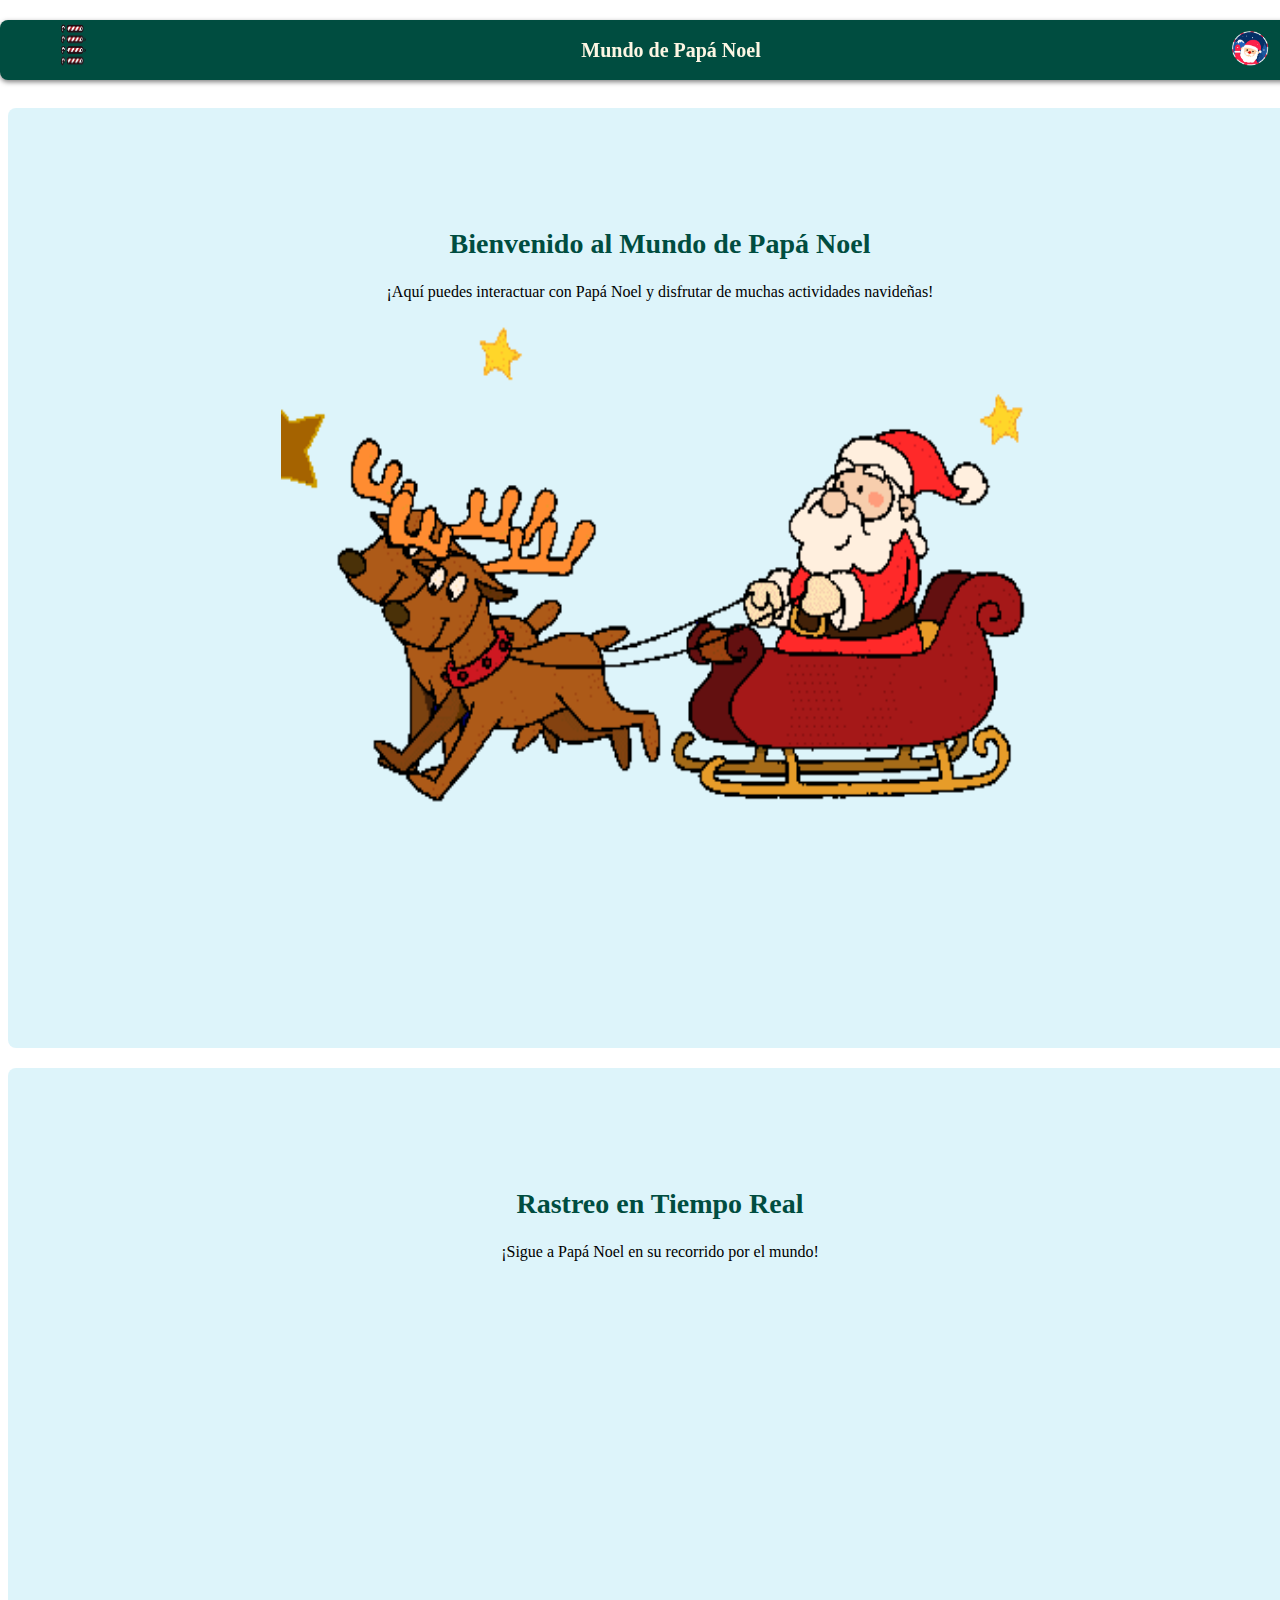
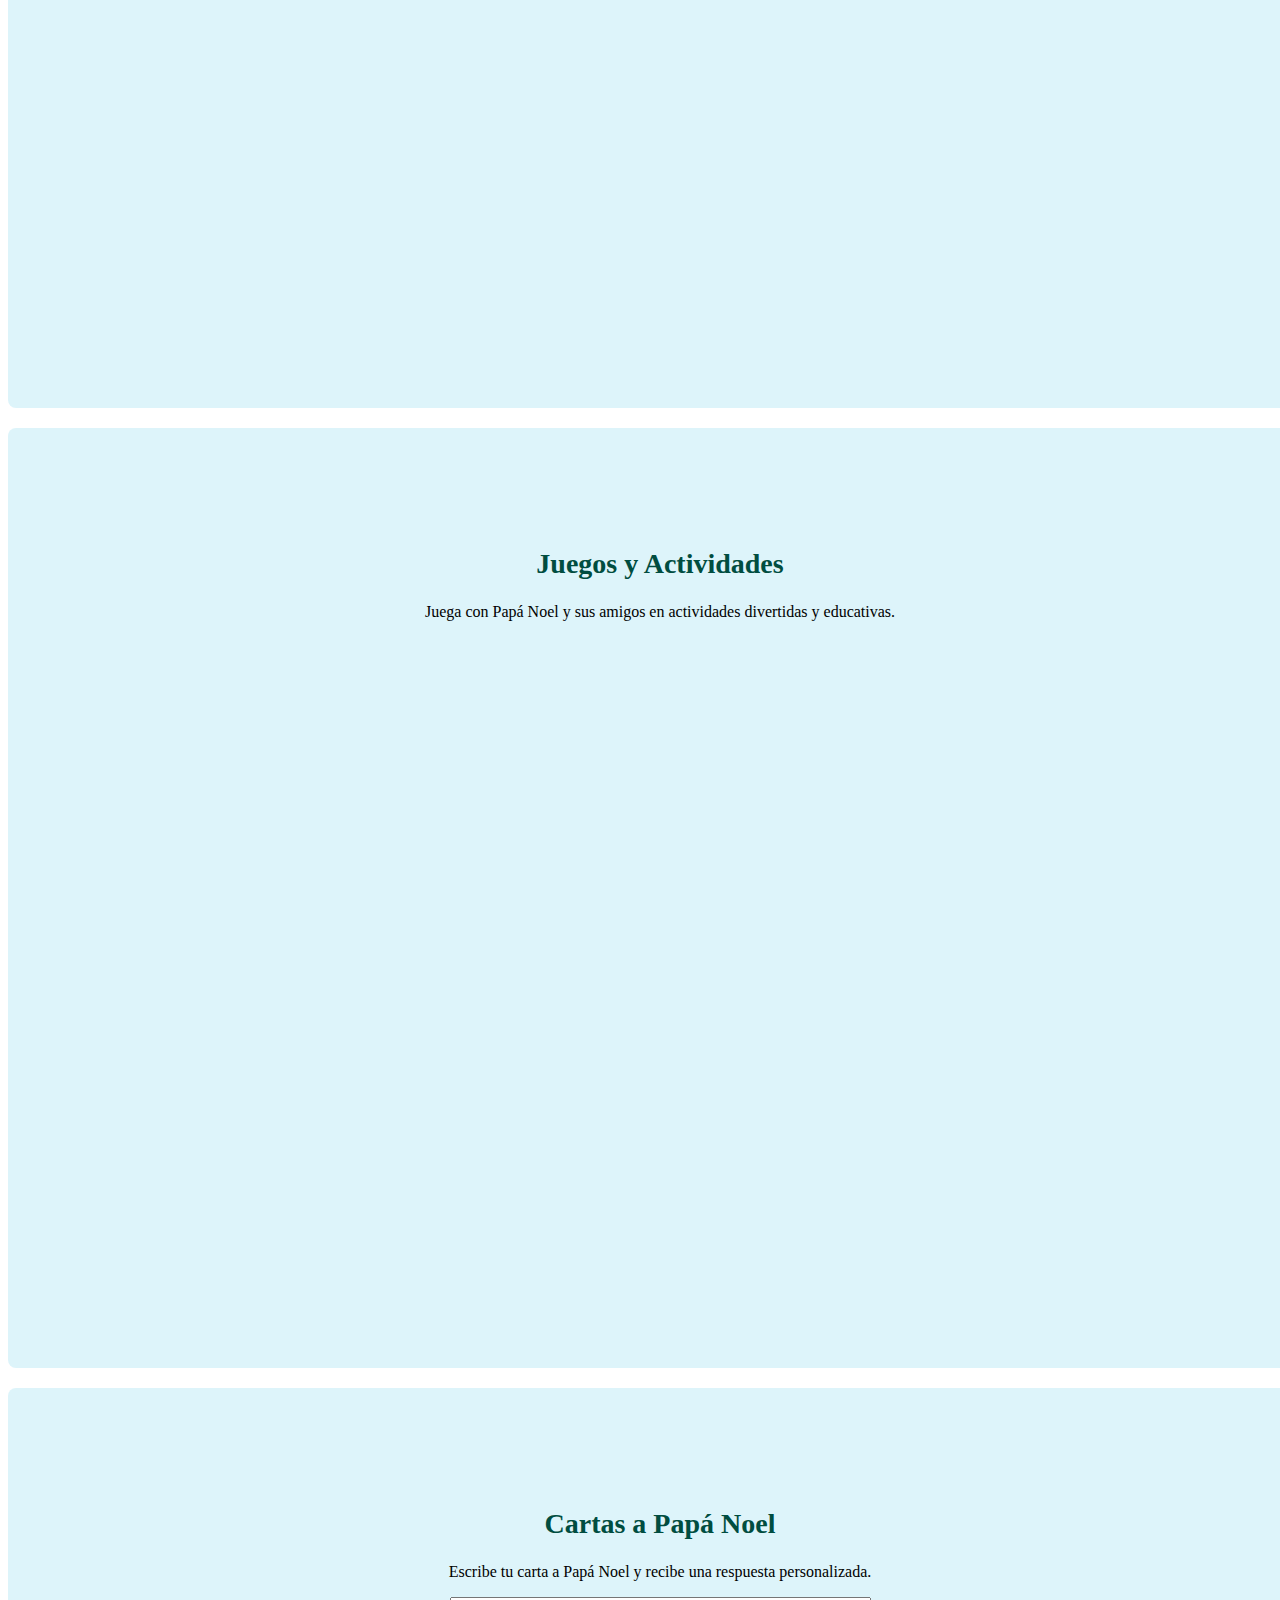
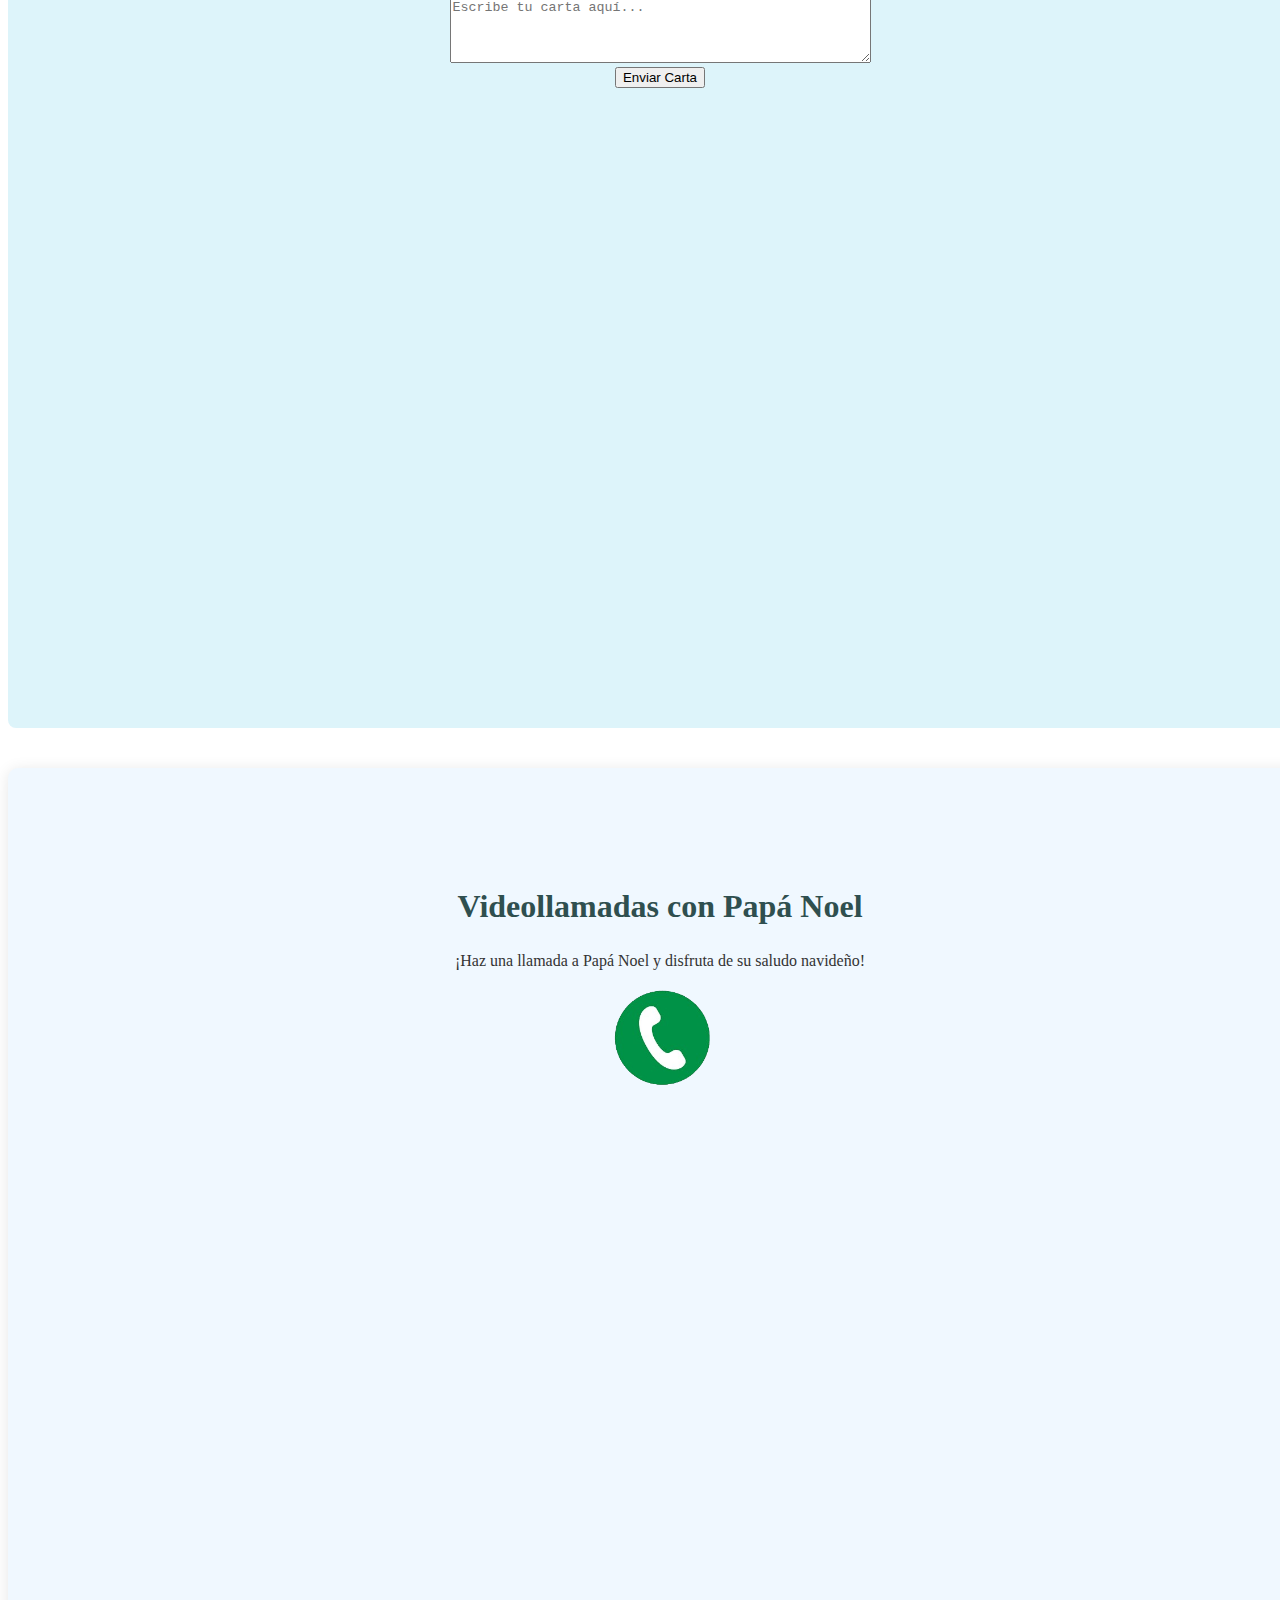
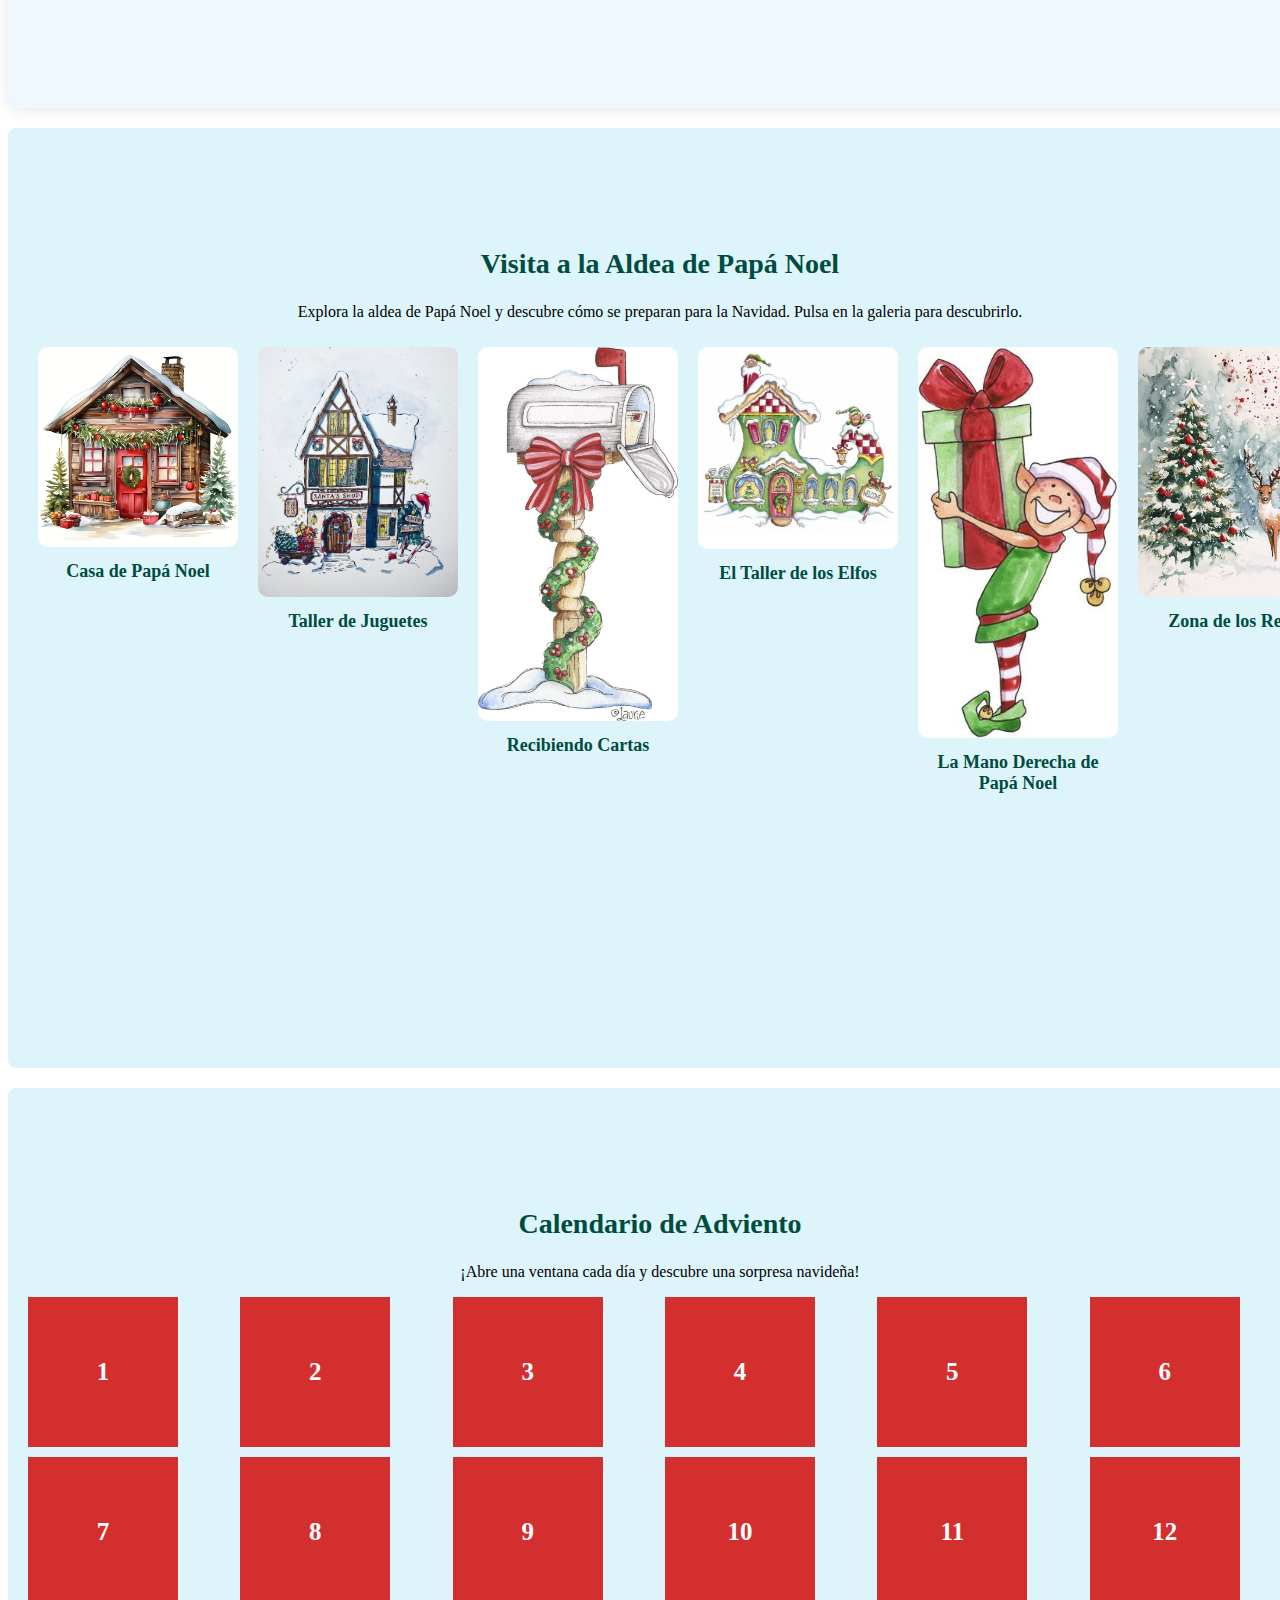
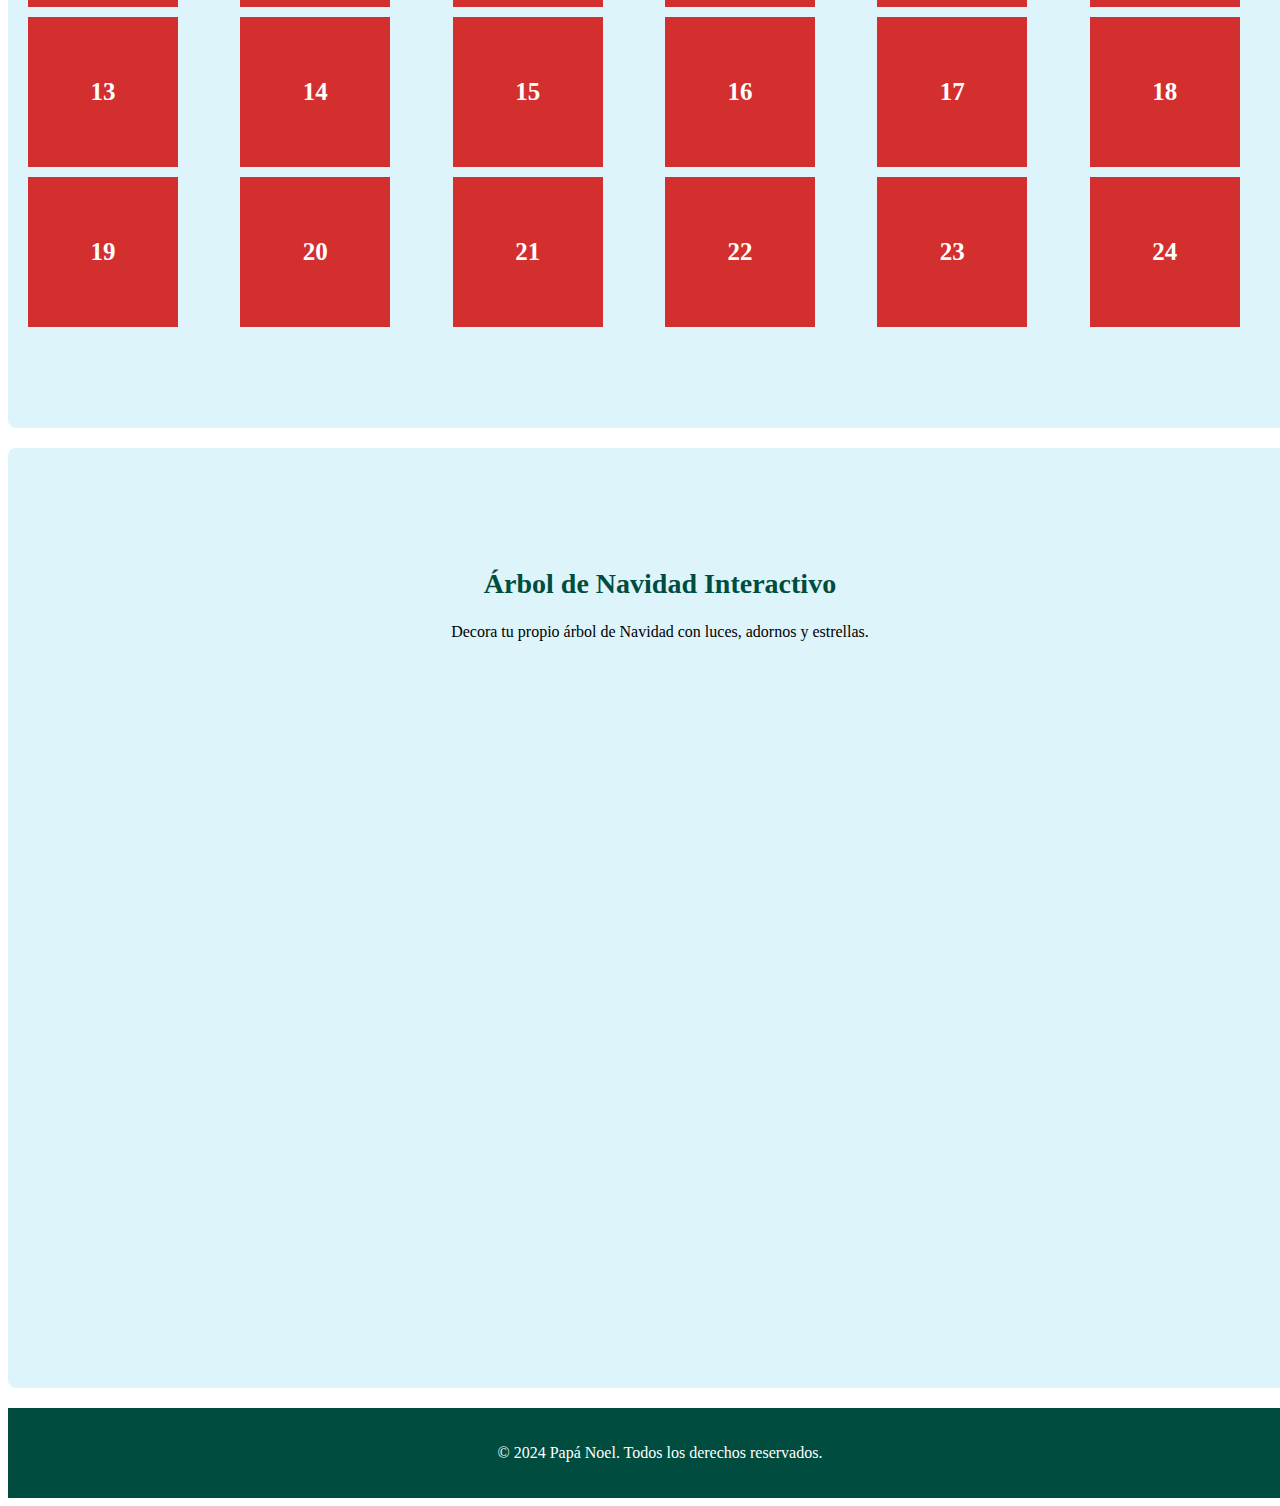
==== index.html @ 25858caa "secciones" ====
<!DOCTYPE html>
<html lang="es">
<head>
    <meta charset="UTF-8">
    <meta name="viewport" content="width=device-width, initial-scale=1.0">
    <title>Sitio Web de Papá Noel</title>
    <link rel="stylesheet" href="../CSS/styles.css">
</head>
<body>
    <!-- Barra de Navegación -->
    <section id="barra-nav">
        <!-- Menú desplegable -->
        <div class="MenuDesplegable">
            <img src="../imagenes/menu.png" alt="Menú" onclick="MenuDesplegable()">
        </div>
        <!-- Título -->
        <h2 class="titulo">Mundo de Papá Noel</h2>
        <!-- Botón de perfil -->
        <div class="UserMenuDesplegable" onclick="UserMenuDesplegable()">
            <img src="../imagenes/icono.png" alt="Perfil">
        </div>
    </section>

    <!-- Menú de Navegación -->
    
    <div> 
        <ul class="nav-menu hidden">
            <li><a class="atrib-menu" href="#home">HOME</a></li>
            <li><a class="atrib-menu" href="#rastreo">RASTREO EN TIEMPO REAL</a></li>
            <li><a class="atrib-menu" href="#juegos">JUEGOS</a></li>
            <li><a class="atrib-menu" href="#cartas">CARTAS A PAPÁ NOEL</a></li>
            <li><a class="atrib-menu" href="#videollamadas">VIDEOLLAMADAS</a></li>
            <li><a class="atrib-menu" href="#aldea">VISITA A LA ALDEA</a></li>
            <li><a class="atrib-menu" href="#calendario">CALENDARIO DE ADVIENTO</a></li>
            <li><a class="atrib-menu" href="#arbol">ÁRBOL DE NAVIDAD INTERACTIVO</a></li>
        </ul>
    </div>

    <!-- Botones de autenticación -->
    <div class="auth-buttons hidden" >
        <input type="button" class="login-btn" value="Iniciar Sesión">
        <input type="button" class="login-btn" value="Registrarse">
    </div>

    <main>
        <!-- Pantalla de Inicio -->
        <section id="home">
            <h2>Bienvenido al Mundo de Papá Noel</h2>
            <p>¡Aquí puedes interactuar con Papá Noel y disfrutar de muchas actividades navideñas!</p>
            <img src="../imagenes/papanoel.gif" alt="Papá Noel">
        </section>

        <!-- Pantalla de Rastreo en Tiempo Real -->
        <section id="rastreo">
            <h2>Rastreo en Tiempo Real</h2>
            <p>¡Sigue a Papá Noel en su recorrido por el mundo!</p>
            <div id="mapa-rastreo"></div> 
            <p id="contador-rastreo"></p> 
        </section>

        <!-- Pantalla de Juegos Interactivos -->
        <section id="juegos">
            <h2>Juegos y Actividades</h2>
            <p>Juega con Papá Noel y sus amigos en actividades divertidas y educativas.</p>
            <div id="lista-juegos">
            </div>
        </section>

        <!-- Pantalla de Cartas a Papá Noel -->
        <section id="cartas">
            <h2>Cartas a Papá Noel</h2>
            <p>Escribe tu carta a Papá Noel y recibe una respuesta personalizada.</p>
            <form>
                <textarea placeholder="Escribe tu carta aquí..." rows="4" cols="50"></textarea><br>
                <button type="submit">Enviar Carta</button>
            </form>
        </section>

        <!-- Pantalla de Videollamada con Papá Noel -->
        <section id="videollamadas">
            <h2>Videollamadas con Papá Noel</h2>
            <p>¡Haz una llamada a Papá Noel y disfruta de su saludo navideño!</p>
            
            <!-- Contenedor de la llamada con pantalla negra -->
            <div id="llamada-container">
                <!-- Video de Papá Noel -->
                <div id="pantalla-llamada">
                    <video id="video-papa-noel" controls>
                        <source src="imagenes/videollamada.mp4" type="video/mp4">
                        Tu navegador no soporta el formato de video.
                    </video>
                    <!-- Botón de Colgar dentro de la pantalla de llamada -->
                    <img src="imagenes/colgar.png" alt="Colgar la llamada" id="boton-colgar" class="boton-colgar" />
                </div>
            </div>

            <!-- Botón de Llamar -->
            <div id="botones-container">
                <img src="imagenes/llamar.png" alt="Llamar a Papá Noel" id="boton-llamar" class="boton" />
            </div>
        </section>




        <!-- Pantalla de Visita Virtual a la Aldea de Papá Noel -->
        <section id="aldea">
            <h2>Visita a la Aldea de Papá Noel</h2>
            <p>Explora la aldea de Papá Noel y descubre cómo se preparan para la Navidad. Pulsa en la galeria para descubrirlo.</p>
        
            <div class="galeria-aldea">
                <!-- Imagen de la Casa de Papá Noel -->
                <div class="imagen-aldea" onclick="mostrarDescripcion('casa')">
                    <img src="imagenes/casa_papanoel.png" alt="Casa de Papá Noel">
                    <p>Casa de Papá Noel</p>
                </div>
        
                <!-- Imagen del Taller de Juguetes -->
                <div class="imagen-aldea" onclick="mostrarDescripcion('taller')">
                    <img src="imagenes/Taller_papanoel.png" alt="Taller de Papá Noel">
                    <p>Taller de Juguetes</p>
                </div>
        
                <!-- Imagen del sitio donde Papá Noel recibe las cartas -->
                <div class="imagen-aldea" onclick="mostrarDescripcion('cartas')">
                    <img src="imagenes/buzon.png" alt="Sitio de las Cartas">
                    <p>Recibiendo Cartas</p>
                </div>
        
                <!-- Imagen de los elfos trabajando en el taller -->
                <div class="imagen-aldea" onclick="mostrarDescripcion('elfos')">
                    <img src="imagenes/taller_elfos.png" alt="Taller de Elfos">
                    <p>El Taller de los Elfos</p>
                </div>
        
                <!-- Imagen de la mano derecha de Papá Noel -->
                <div class="imagen-aldea" onclick="mostrarDescripcion('mano_derecha')">
                    <img src="imagenes/elfo.png" alt="La Mano Derecha de Papá Noel">
                    <p>La Mano Derecha de Papá Noel</p>
                </div>
        
                <!-- Imagen de los renos -->
                <div class="imagen-aldea" onclick="mostrarDescripcion('renos')">
                    <img src="imagenes/Renos_papanoel.png" alt="Zona de los Renos">
                    <p>Zona de los Renos</p>
                </div>
            </div>
        
            <div id="descripcion-popup" class="descripcion-popup">
                <p id="descripcion-texto"></p>
                <button onclick="cerrarPopup()">Cerrar</button>
            </div>
        </section>
        
        <!-- Pantalla del Calendario de Adviento Interactivo -->
        <section id="calendario">
            <h2>Calendario de Adviento</h2>
            <p>¡Abre una ventana cada día y descubre una sorpresa navideña!</p>
            <div id="ventanas-calendario">
                
            </div>
            
        </section>

        <!-- Pantalla del Árbol de Navidad Interactivo -->
        <section id="arbol">
            <h2>Árbol de Navidad Interactivo</h2>
            <p>Decora tu propio árbol de Navidad con luces, adornos y estrellas.</p>
            <div id="arbol-decoracion"></div> 
        </section>
    </main>

    <footer>
        <p>© 2024 Papá Noel. Todos los derechos reservados.</p>
    </footer>
</body>
    <script src="scripts/menu.js"></script>
    <script src="scripts/calendario.js"></script>
    <script src="scripts/aldea.js"></script>
    <script src="scripts/rastreo.js"></script>
    <script src="scripts/videollamada.js"></script>
</html>
---- CSS/styles.css ----
/* Barra de navegación */
#barra-nav {
    position: fixed;
    top: 0;
    left: 0;
    width: 100%;
    height: 60px;
    display: flex;
    justify-content: space-between;
    align-items: center;
    background-color: #004d40;
    padding: 0 20px;
    box-shadow: 0 2px 5px rgba(0, 0, 0, 0.5);
    z-index: 1000;
}

.titulo {
    color: #fdf6e3;
    font-size: 20px;
    font-weight: bold;
    margin: 0;
}

/* Secciones principales */
main {
    padding-top: 80px;
    text-align: center;
}

section {
    margin-top: 60px;
    padding: 20px;
    margin: 20px 0;
    background-color: #b2e6f371;
    border-radius: 8px;
    height: 100vh; /* Cambiado a 100vh para ocupar el 100% de la altura de la pantalla */
    width: 100%;
}

h2 {
    color: #004d40;
    font-size: 28px;
    margin-top: 100px;
}

/* Footer */
footer {
    text-align: center;
    padding: 20px;
    background-color: #004d40;
    color: #fff;
    position: relative;
    bottom: 0;
    width: 100%;
}

.MenuDesplegable img {
    margin-left: 2px;
    width: 90px;
    height: 90px;
}

.MenuDesplegable img:hover {
    transform: rotate(90deg);
}

/* Estilo del menú cuando está visible */
.nav-menu {
    list-style: none;
    display: flex;
    flex-direction: column;
    background-color: #107967;
    padding: 20px;
    position: fixed;
    top: 60px;
    left: 20px;
    border-radius: 10px;
    box-shadow: 0 4px 6px rgba(0, 0, 0, 0.2);
    width: 200px;
    z-index: 1001;
}

.nav-menu li {
    margin: 10px 0;
}

.nav-menu a {
    color: #fff;
    font-size: 18px;
    text-decoration: none;
    transition: color 0.3s ease;
}

.nav-menu.hidden {
    display: none;
}

/*//////////////////////////////////////////////////////////////////*/

/* Estilos para el icono del usuario */
.UserMenuDesplegable img {
    width: 40px;
    height: 40px;
    margin-right: 30px;
}

/* Efecto hover en el ícono de usuario */
.UserMenuDesplegable img:hover {
    transform: scale(1.2); /* Aumenta el tamaño al pasar el mouse */
    box-shadow: 0 0 15px rgba(0, 0, 0, 0.3); /* Sombra alrededor de la imagen */
}

/* Estilo de los botones de autenticación */
.auth-buttons {
    display: none; /* Ocultamos por defecto */
    position: fixed;
    top: 60px;
    right: 20px;
    background-color: #fdf6e3;
    padding: 20px;
    border-radius: 10px;
    box-shadow: 0 4px 6px rgba(0, 0, 0, 0.2);
}

/* Mostrar los botones de autenticación */
.auth-buttons.hidden {
    display: none;
}

/* Botones de autenticación */
.auth-buttons input {
    padding: 10px 20px;
    border: none;
    background-color: #004d40;
    color: #fff;
    font-size: 16px;
    cursor: pointer;
    border-radius: 5px;
    margin: 10px 0;
    transition: background-color 0.3s ease;
}

/* Efecto hover en los botones */
.auth-buttons input:hover {
    background-color: #388e3c;
}
/*//////////////////////////////////////////////////////////////////*/

#home img {
    width: 60%;
    height: 60%;
}
/*/////////////////////////////////////////////////////////////////*/
/* Estilo general para la sección de videollamadas */
#videollamadas {
    text-align: center;
    padding: 20px;
    background-color: #f0f8ff;
    border-radius: 10px;
    box-shadow: 0 2px 15px rgba(0, 0, 0, 0.1);
    margin-top: 40px;
}

/* Título y descripción de la sección */
#videollamadas h2 {
    font-size: 2rem;
    color: #2f4f4f;
}

#videollamadas p {
    font-size: 1rem;
    color: #333;
    margin-bottom: 20px;
}

/* Estilo para el contenedor de la llamada */
#llamada-container {
    width: 600px; /* Ancho del video */
    margin: 0 auto;
    position: relative; /* Para posicionar el botón de colgar dentro */
    background-color: #000;
    border-radius: 10px;
    padding: 20px;
    display: none; /* Ocultamos el contenedor por defecto */
}

/* Estilo para el video dentro del contenedor negro */
#pantalla-llamada {
    position: relative;
    background-color: #000;
    display: flex;
    justify-content: center;
    align-items: center;
}

/* Estilo para el video */
#video-papa-noel {
    width: 100%;
    height: auto;
    border-radius: 10px;
}

/* Estilo para el botón de colgar dentro de la pantalla de llamada */
.boton-colgar {
    position: absolute;
    bottom: 20px;
    left: 50%;
    transform: translateX(-50%);
    width: 50px;
    height: auto;
    cursor: pointer;
}

/* Estilo para el contenedor de los botones de llamar */
#botones-container {
    margin-top: 20px;
    display: flex;
    justify-content: center;
    gap: 20px;
}

/* Estilo para los botones de llamar */
.boton {
    width: 100px;
    height: auto;
    cursor: pointer;
}

/* Esconder el botón de colgar por defecto */
#boton-colgar {
    display: none;
}

/* Esconder el botón de llamar cuando está en la llamada */
#boton-llamar {
    display: block;
}

/* Esconder la pantalla de llamada por defecto */
#llamada-container {
    display: none;
}

/* Hacer visible el botón de llamar solo cuando no haya llamada */
#boton-llamar.oculto {
    display: none;
}

/* Hacer visible el botón de colgar cuando hay llamada */
#boton-colgar.visible {
    display: block;
}

/*/////////////////////////////////////////////////////////////////*/

/* Estilo de las "ventanas" del calendario */
#ventanas-calendario {
    display: grid;
    grid-template-columns: repeat(6, 1fr); /* 6 columnas */
    gap: 10px;
}

/* Estilo de cada ventana */
.ventana {
    width: 150px;
    height: 150px;
    background-color: #d32f2f;
    color: #fff;
    display: flex;
    justify-content: center;
    align-items: center;
    font-size: 25px;
    font-weight: bold;
}

.ventana:hover {
    background-color: #ffc107;
}

.ventana.abierta {
    background-color: #388e3c;
    display: block;
}


.ventana img {
    width: 100%;     
    height: 100%;   
    object-fit: contain; 
    display: none;   
}

/*////////////////////////////////////////////////////////////////*/
/* Contenedor de la galería */
.galeria-aldea {
    display: flex;
    gap: 20px;
    padding: 10px;
    overflow-x: auto; 
}

.imagen-aldea {
    text-align: center;
    cursor: pointer;
    flex-shrink: 0; 
    width: 200px;
    height: auto;
    animation: aparecerDerecha 1s ease-out forwards;
}

.imagen-aldea:nth-child(1) {
    animation-delay: 0.2s; /
}
.imagen-aldea:nth-child(2) {
    animation-delay: 0.4s; 
}
.imagen-aldea:nth-child(3) {
    animation-delay: 0.6s;
}
.imagen-aldea:nth-child(4) {
    animation-delay: 0.8s;
}
.imagen-aldea:nth-child(5) {
    animation-delay: 1s; 
}
.imagen-aldea:nth-child(6) {
    animation-delay: 1.2s; 
}

/* Animación para que las imágenes aparezcan desde la derecha */
@keyframes aparecerDerecha {
    0% {
        transform: translateX(100%);
        opacity: 0; 
    }
    100% {
        transform: translateX(0); /* Se mueve a su posición original */
        opacity: 1; /* Se hace visible */
    }
}

/* Estilos adicionales para las imágenes */
.imagen-aldea img {
    width: 100%;
    border-radius: 10px;
}

.imagen-aldea p {
    margin-top: 10px;
    font-size: 18px;
    color: #004d40;
    font-weight: bold;
}

/* Estilo para el popup de descripción */
.descripcion-popup {
    display: none;
    position: fixed;
    top: 50%;
    left: 50%;
    transform: translate(-50%, -50%);
    background-color: rgba(206, 51, 51, 0.911);
    color: white;
    padding: 20px;
    border-radius: 10px;
    z-index: 100;
    text-align: center;
}

.descripcion-popup p {
    margin: 0;
    font-size: 18px;
}

.descripcion-popup button {
    margin-top: 10px;
    padding: 10px 20px;
}

.descripcion-popup button:hover {
    background-color: #e62f22;
}
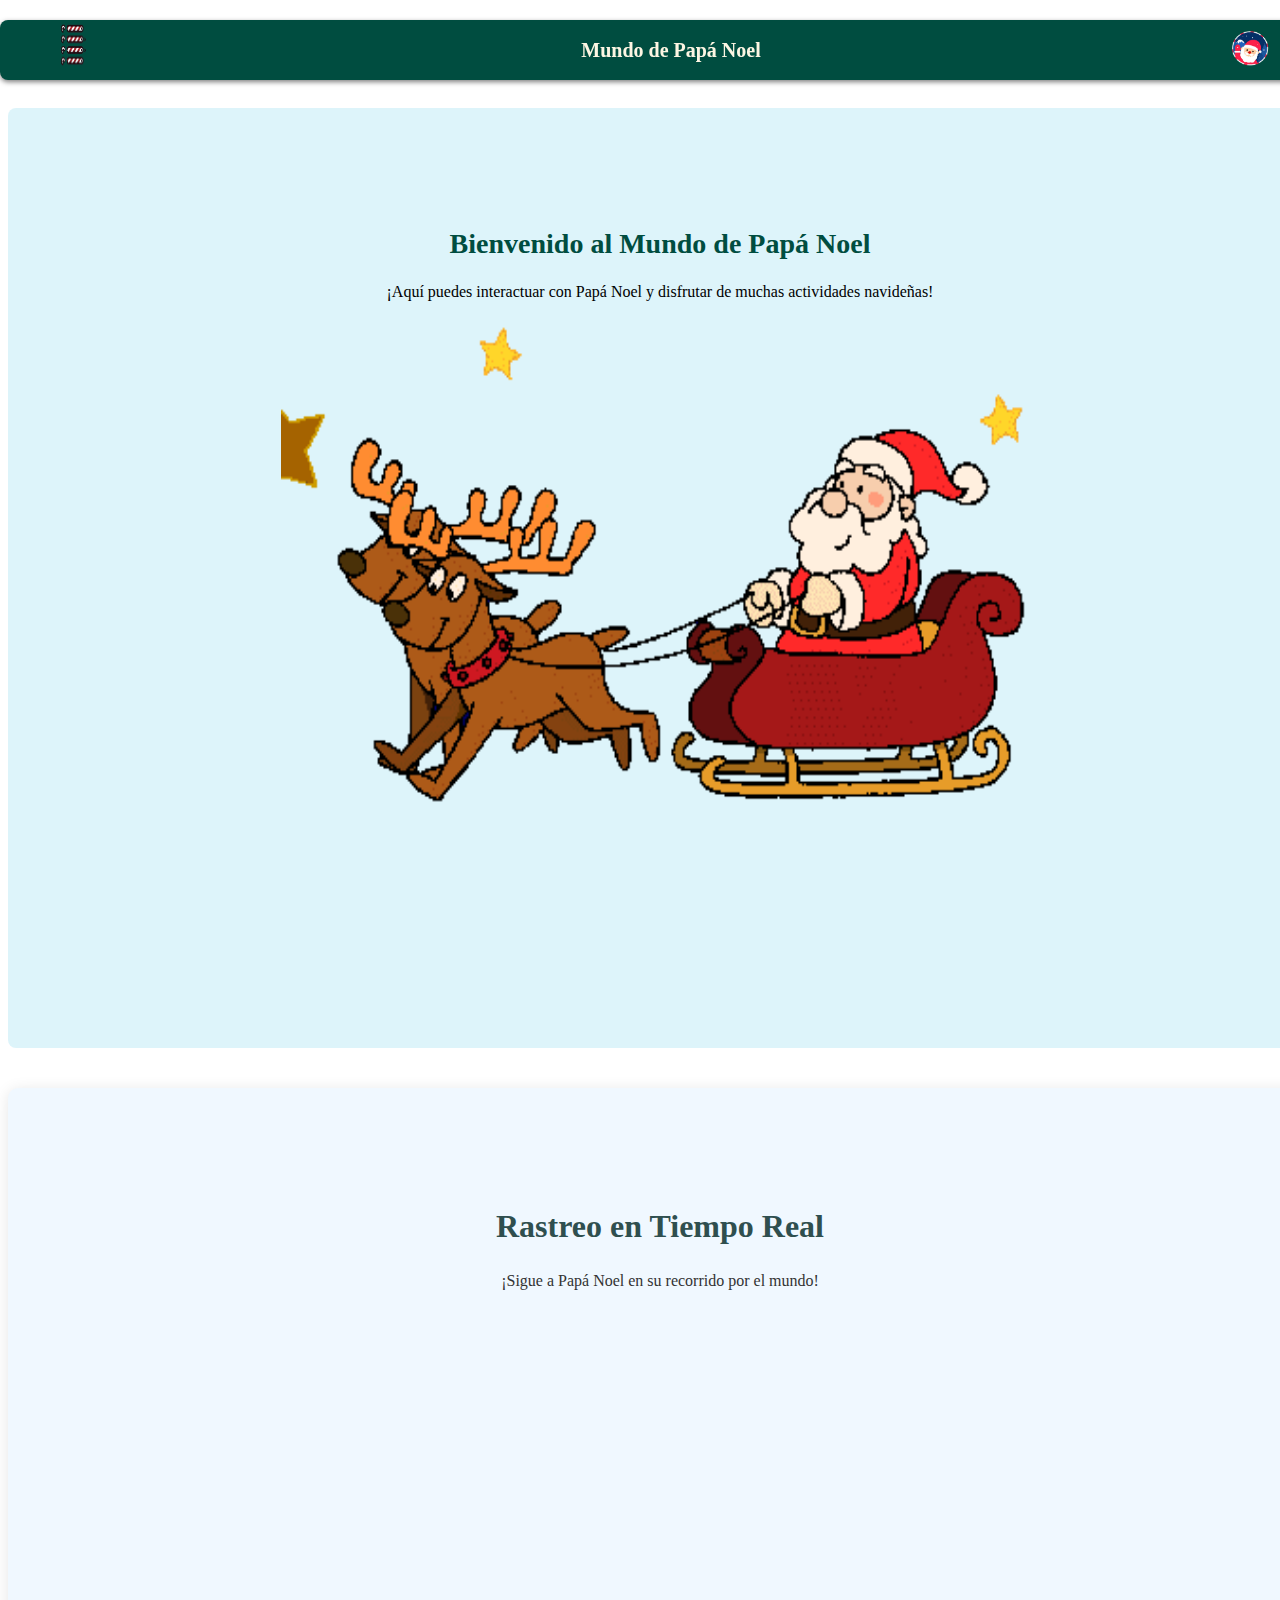
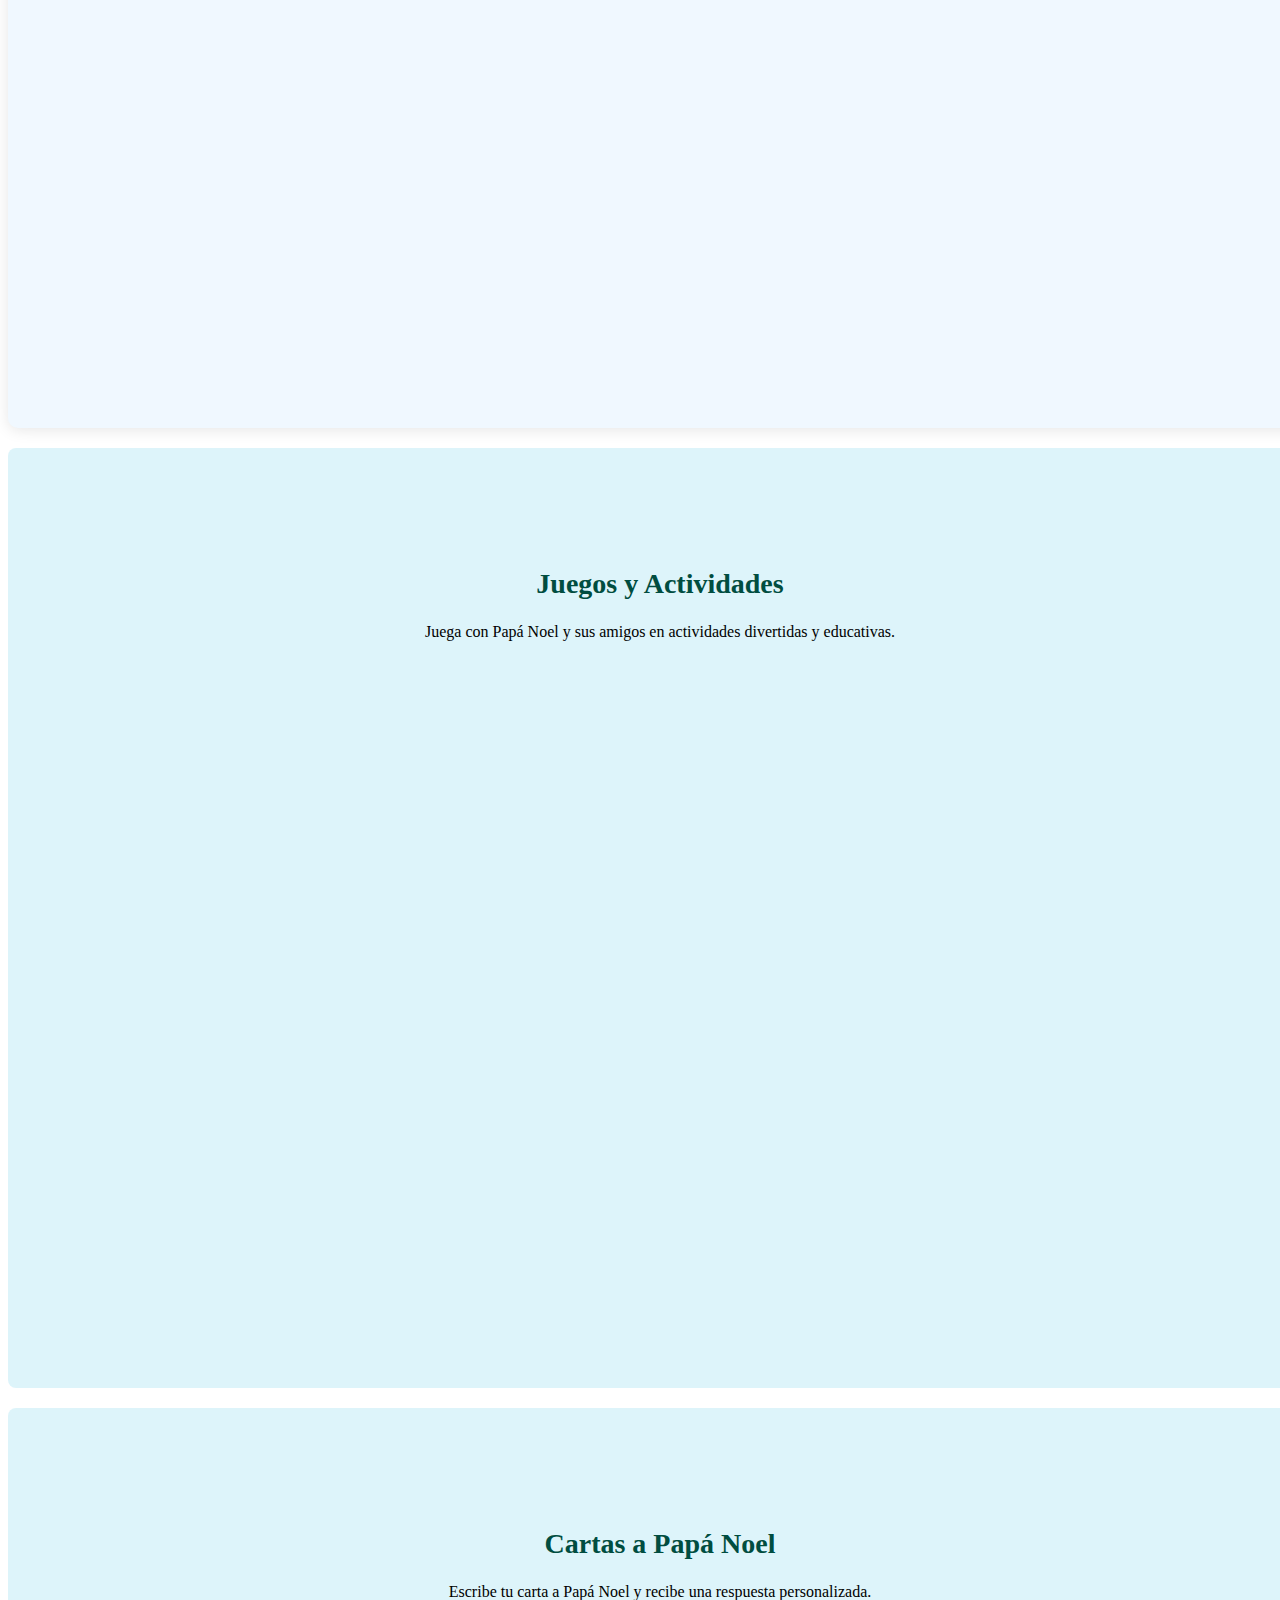
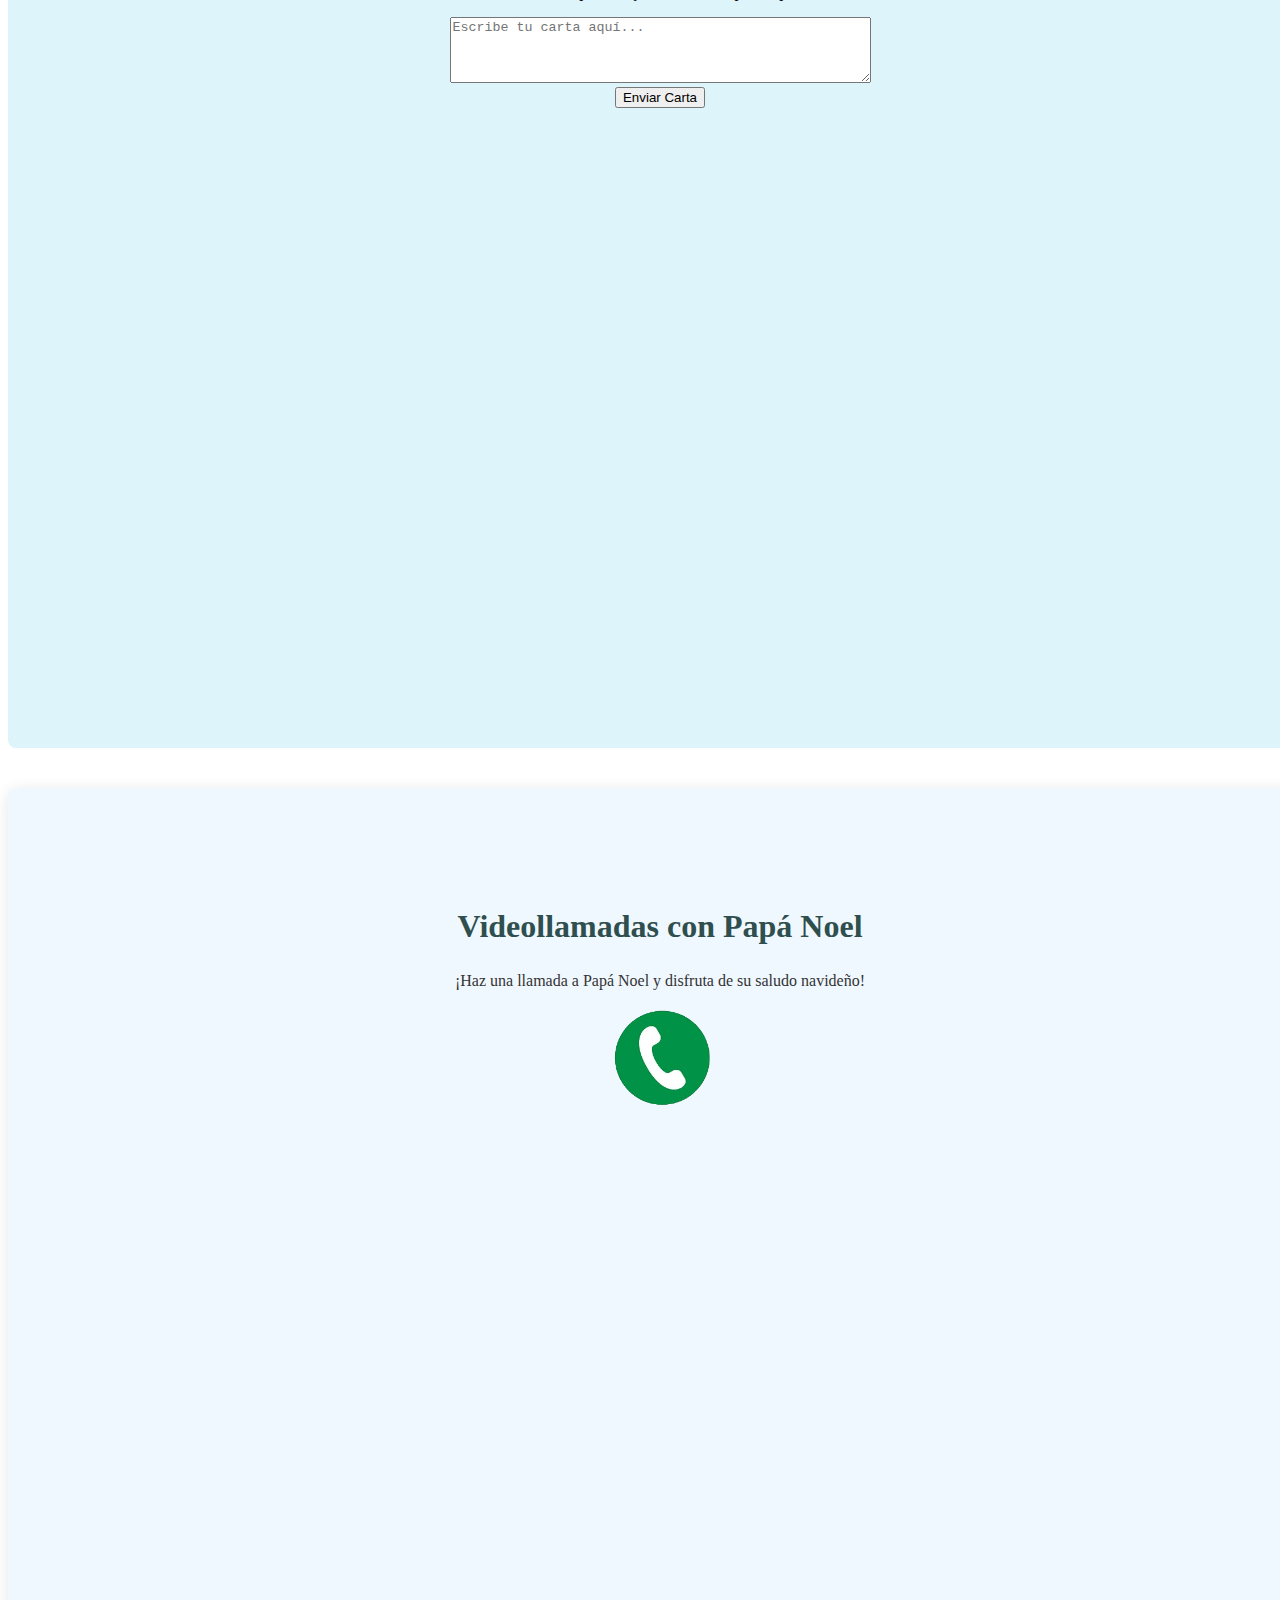
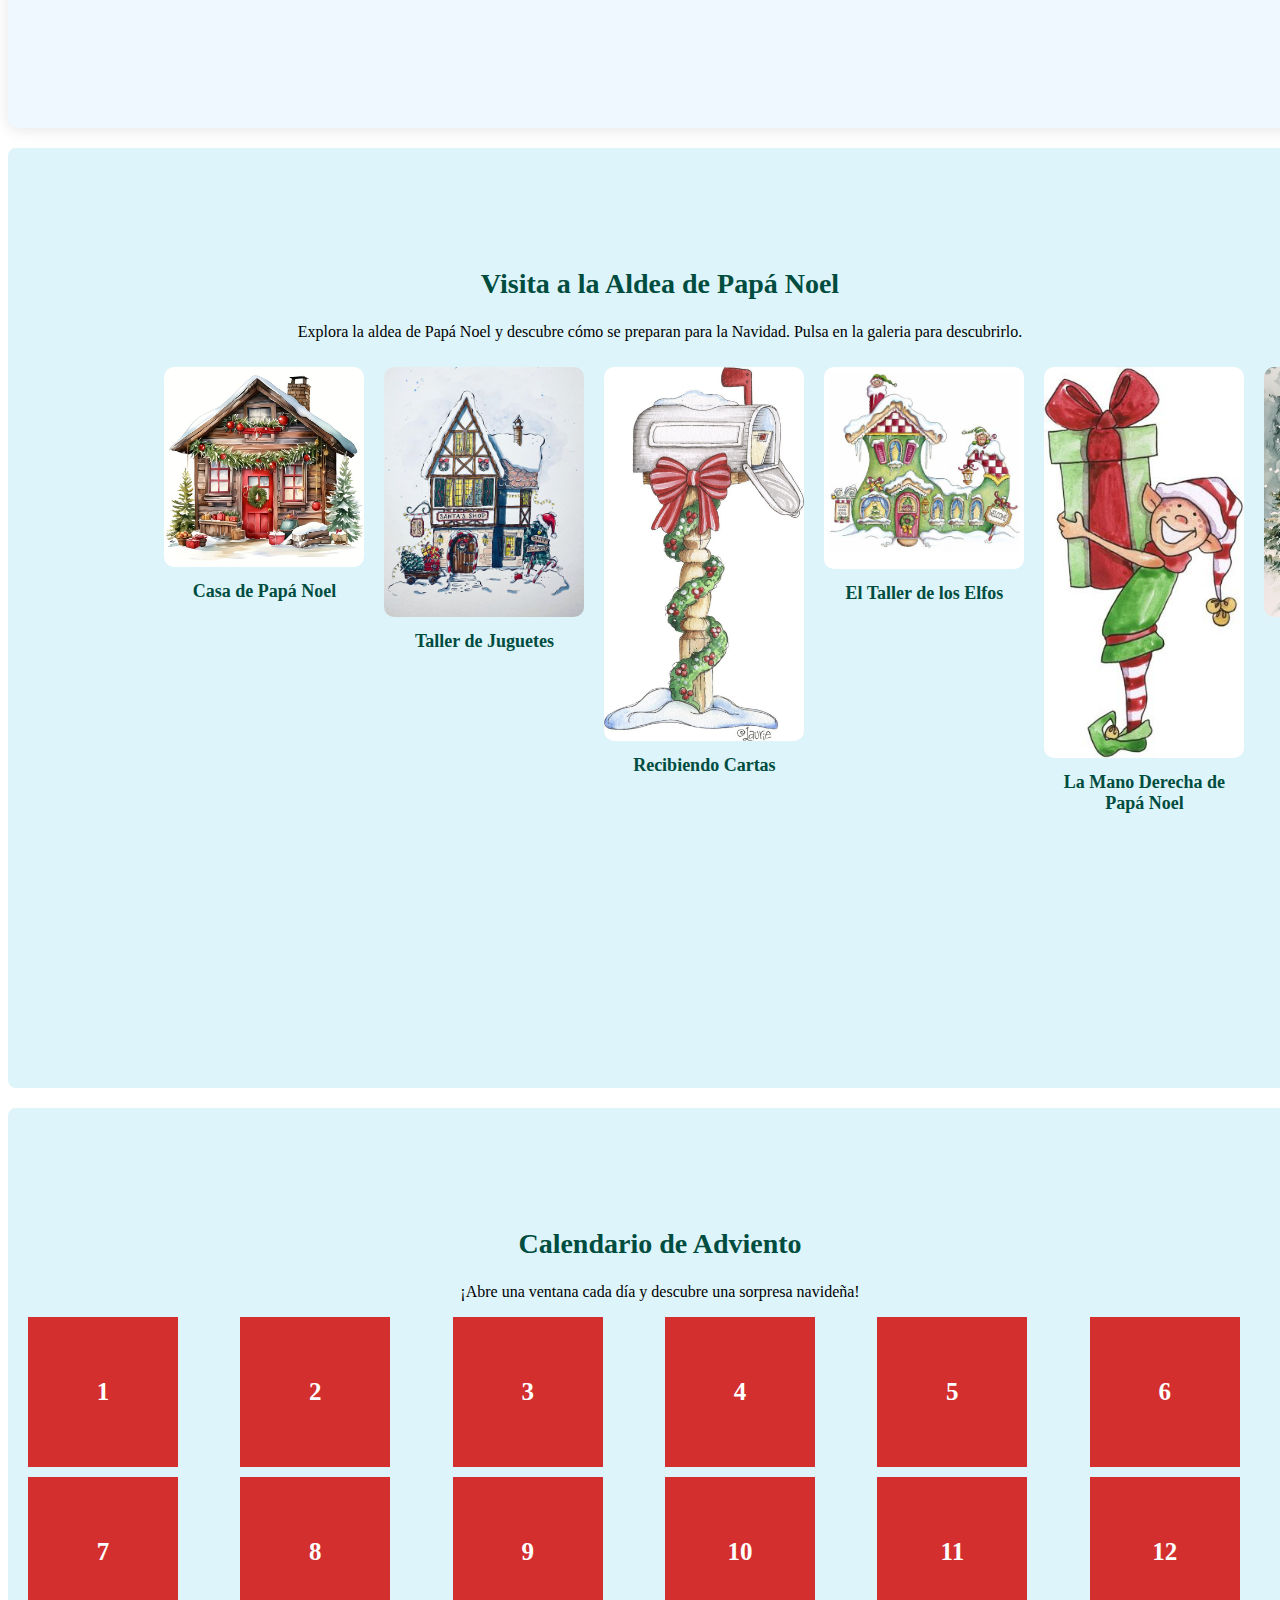
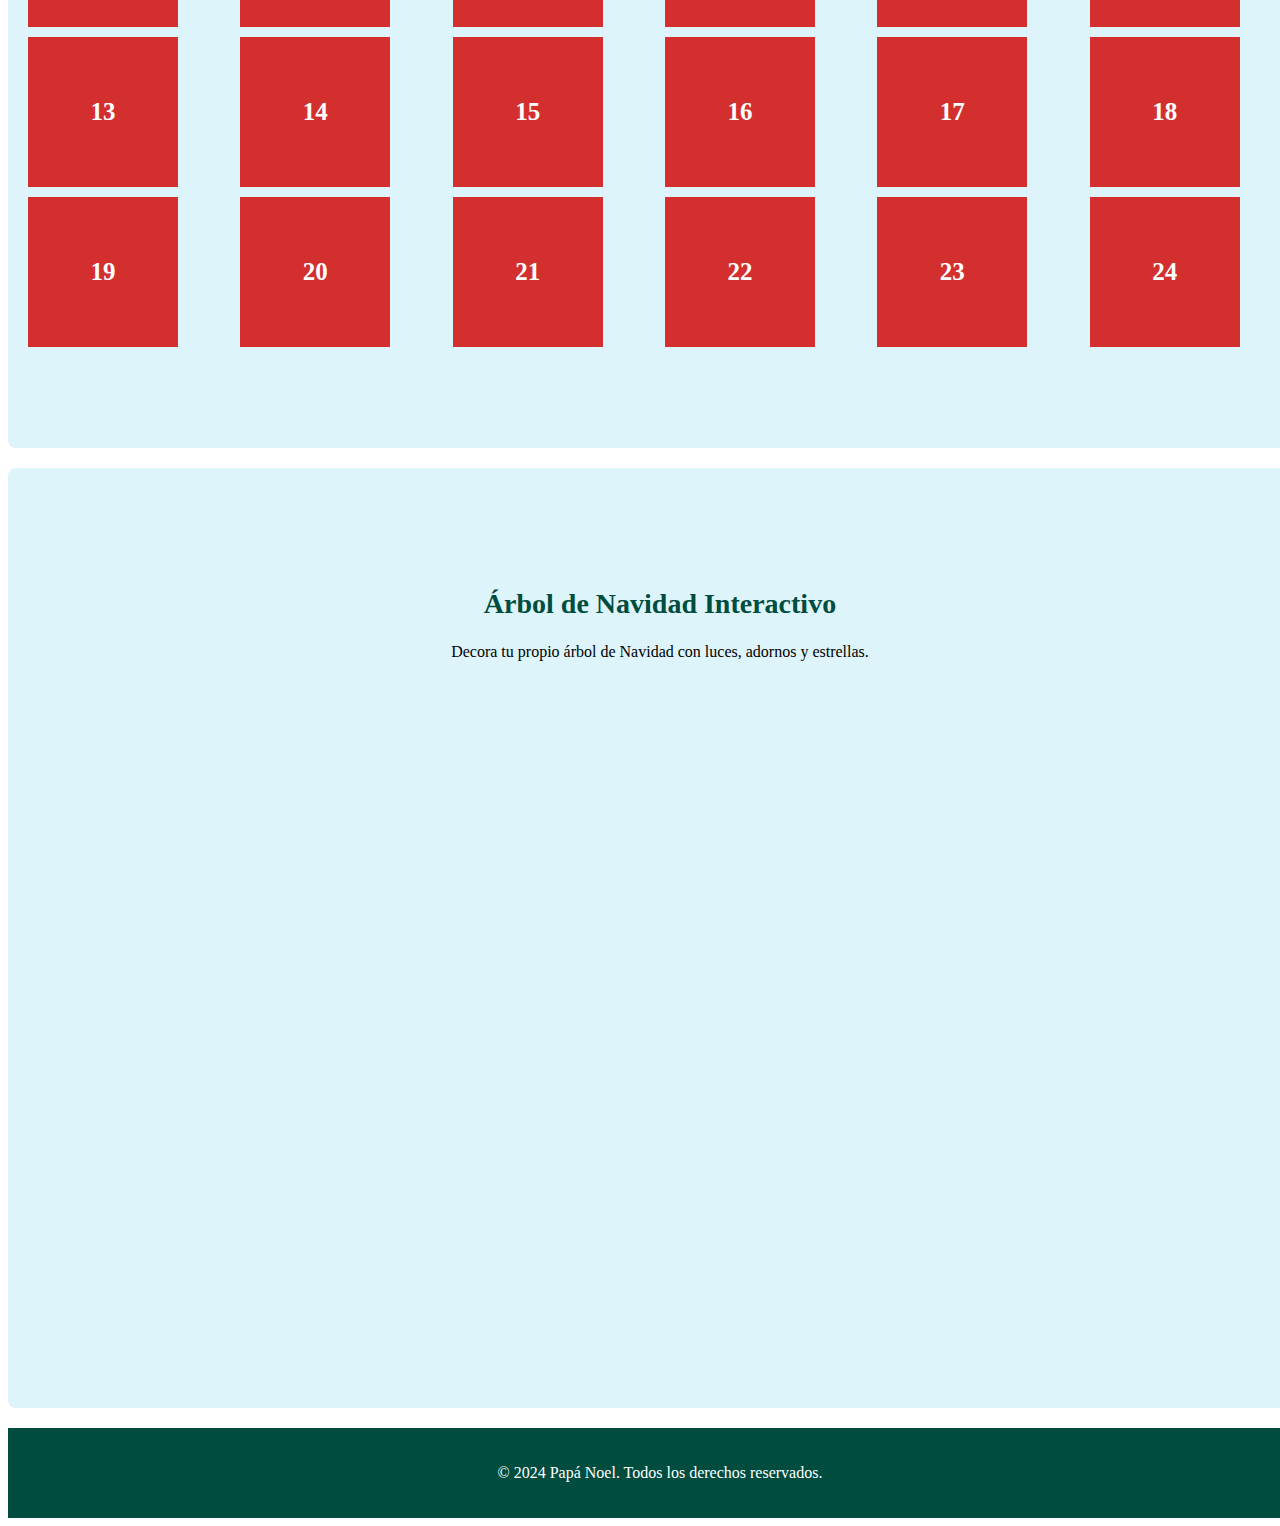
==== commit 5ca6a60d: "secciones" ====
--- a/index.html
+++ b/index.html
@@ -1,5 +1,3 @@
-
-
 <!DOCTYPE html>
 <html lang="es">
 <head>
@@ -7,6 +5,8 @@
     <meta name="viewport" content="width=device-width, initial-scale=1.0">
     <title>Sitio Web de Papá Noel</title>
     <link rel="stylesheet" href="../CSS/styles.css">
+    <link rel="stylesheet" href="https://unpkg.com/leaflet@1.7.1/dist/leaflet.css" />
+    <script src="https://unpkg.com/leaflet@1.7.1/dist/leaflet.js"></script>
 </head>
 <body>
     <!-- Barra de Navegación -->
--- a/CSS/styles.css
+++ b/CSS/styles.css
@@ -297,6 +297,7 @@
     gap: 20px;
     padding: 10px;
     overflow-x: auto; 
+    margin-left: 10%;
 }
 
 .imagen-aldea {
@@ -380,3 +381,41 @@
 .descripcion-popup button:hover {
     background-color: #e62f22;
 }
+
+/*////////////////////////////////////////////////////////////////*/
+#rastreo {
+    text-align: center;
+    padding: 20px;
+    background-color: #f0f8ff;
+    border-radius: 10px;
+    box-shadow: 0 2px 15px rgba(0, 0, 0, 0.1);
+    margin-top: 40px;
+}
+
+#rastreo h2 {
+    font-size: 2rem;
+    color: #2f4f4f;
+}
+
+#rastreo p {
+    font-size: 1rem;
+    color: #333;
+    margin-bottom: 20px;
+}
+
+/* Estilo para el mapa */ 
+#mapa-rastreo {
+    width: 400px;
+    height: 300px;
+    position: relative;
+    margin-bottom: 20px;
+    align-items: center;
+}
+
+/* Estilo para el contador */
+#contador-rastreo {
+    font-size: 1.2rem;
+    color: #333;
+    font-weight: bold;
+}
+
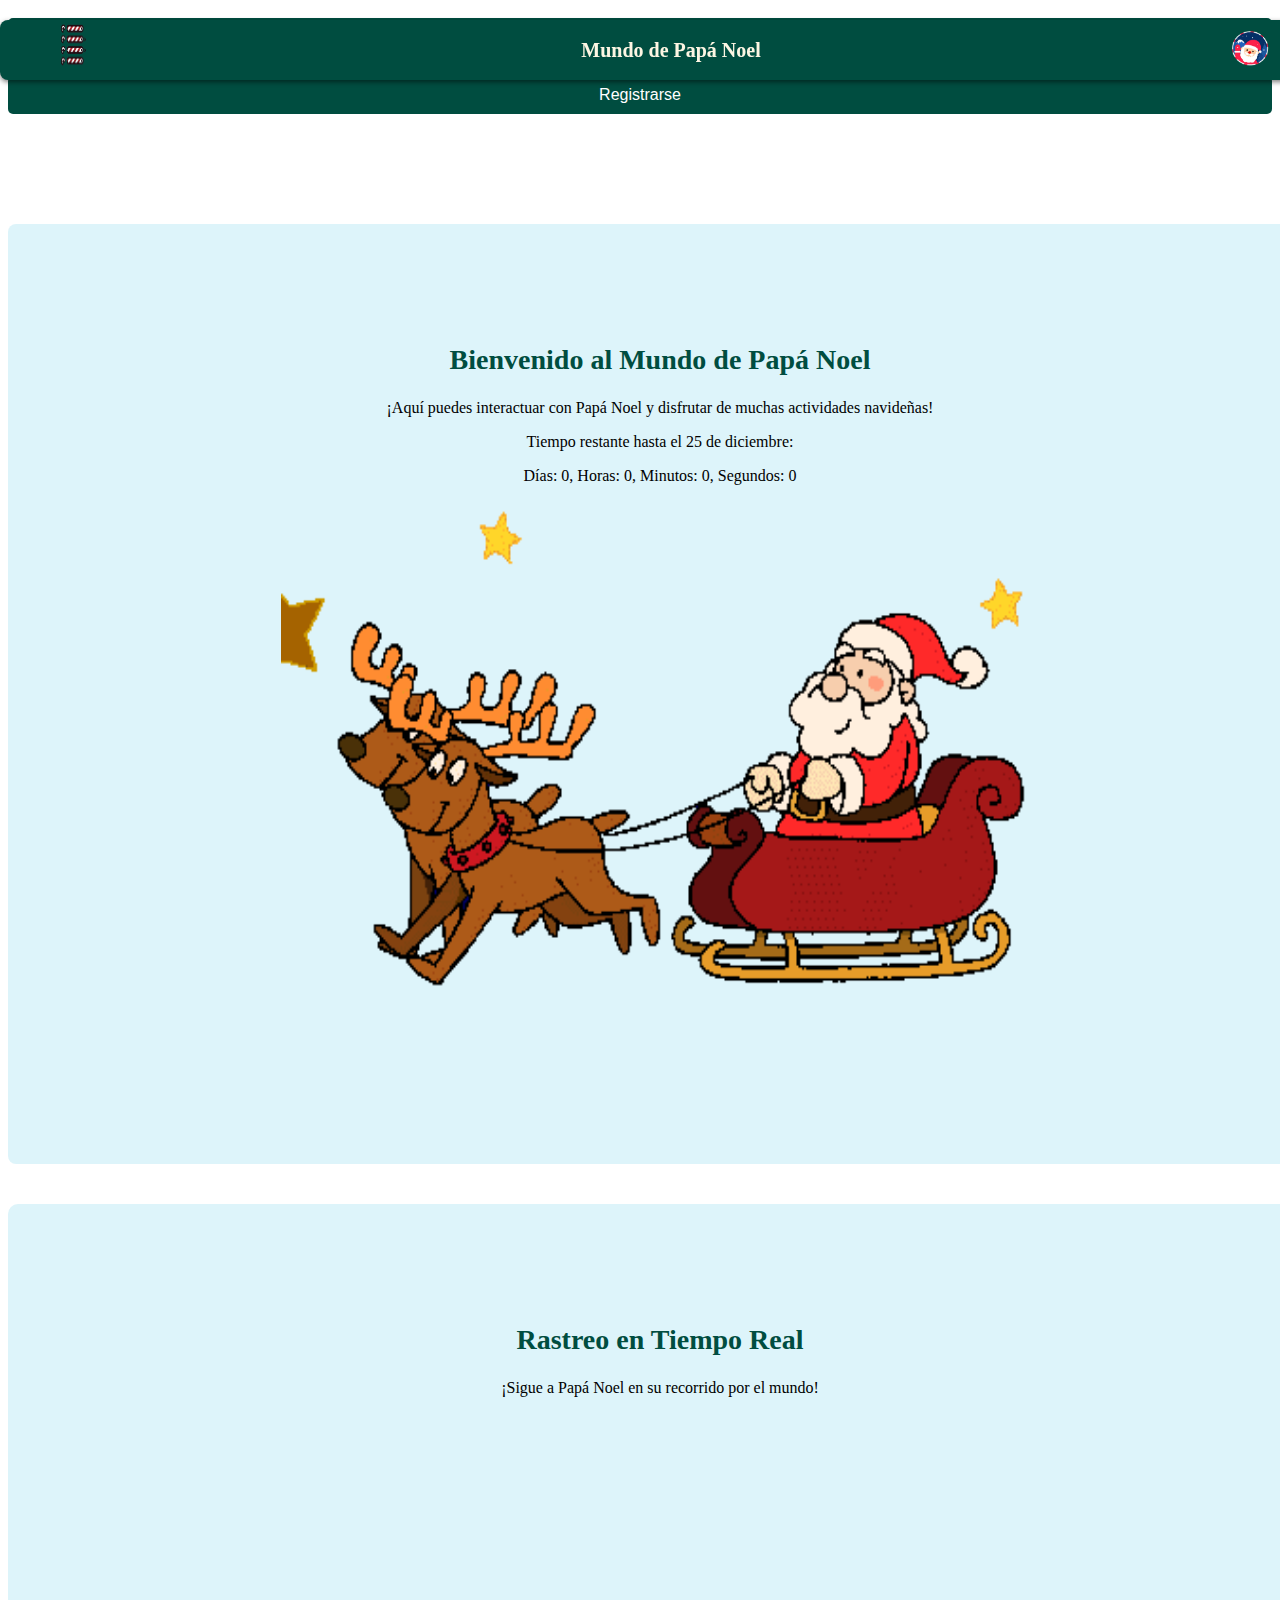
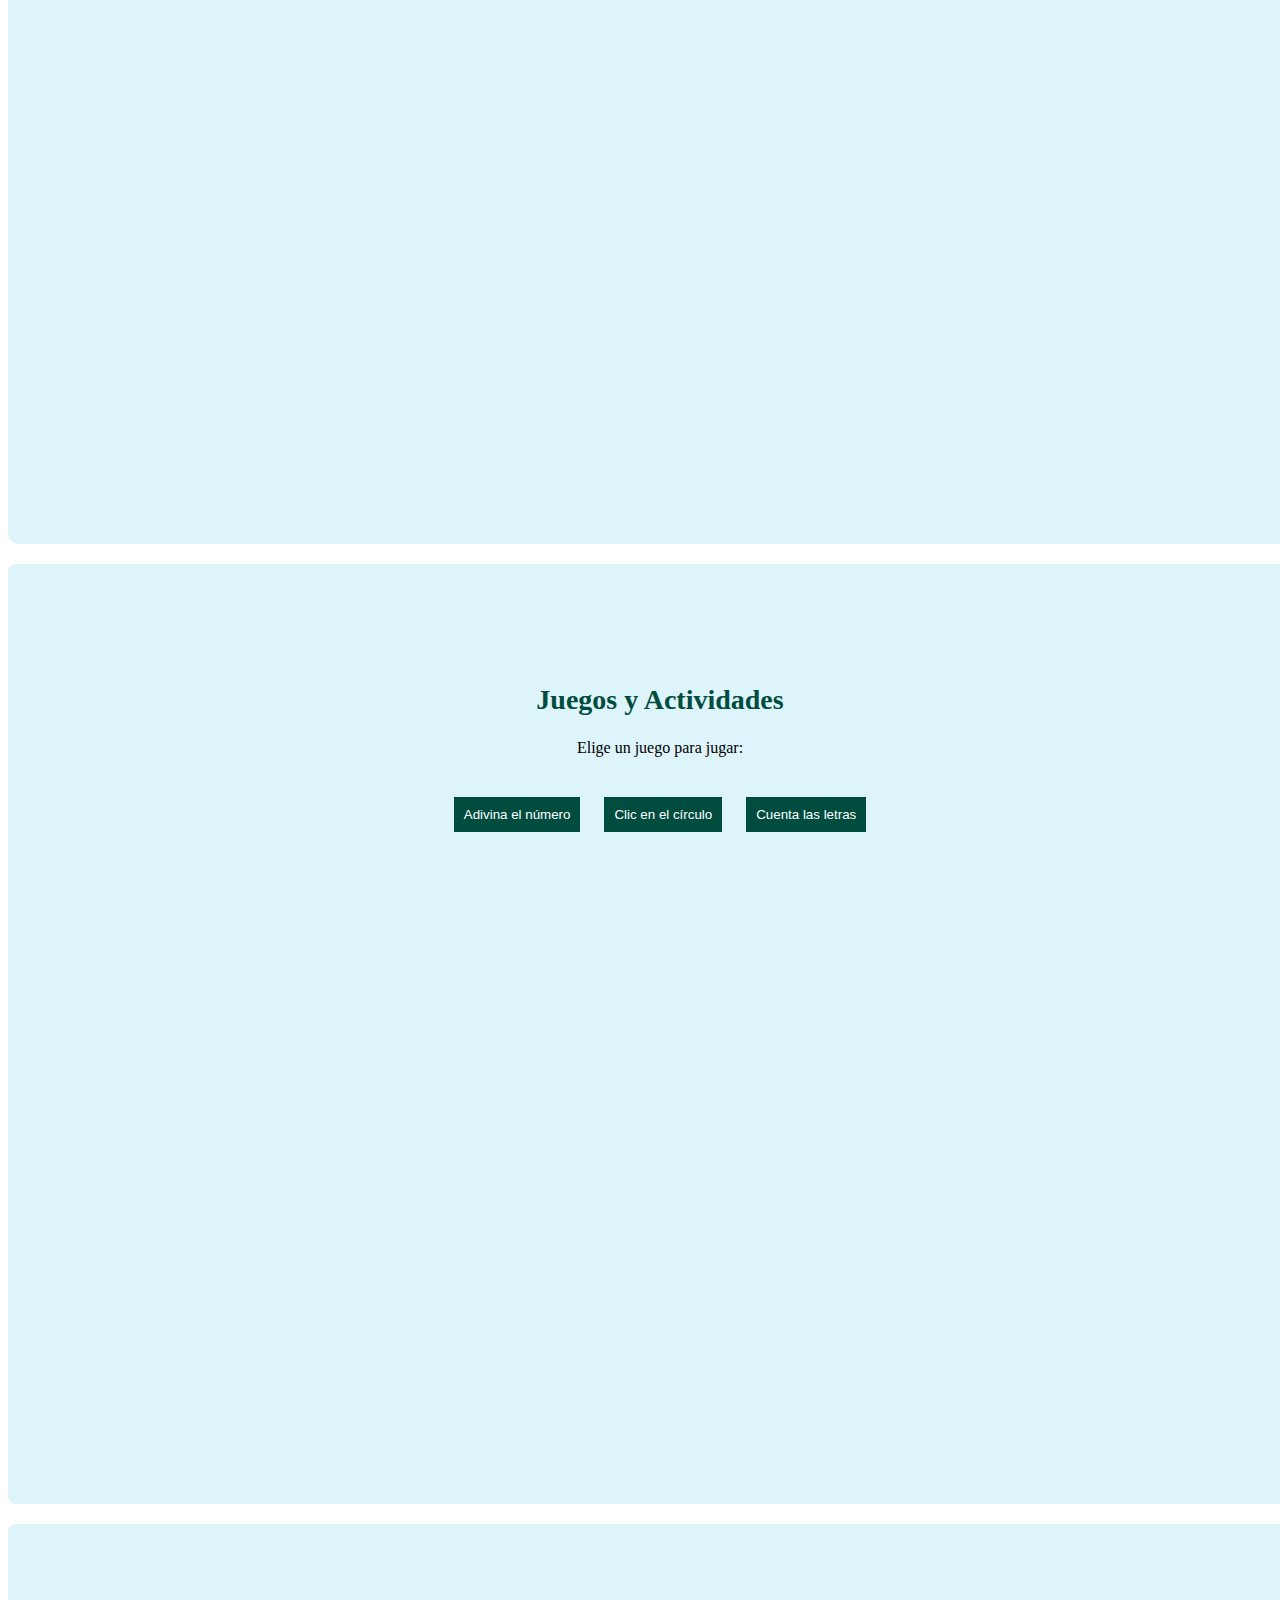
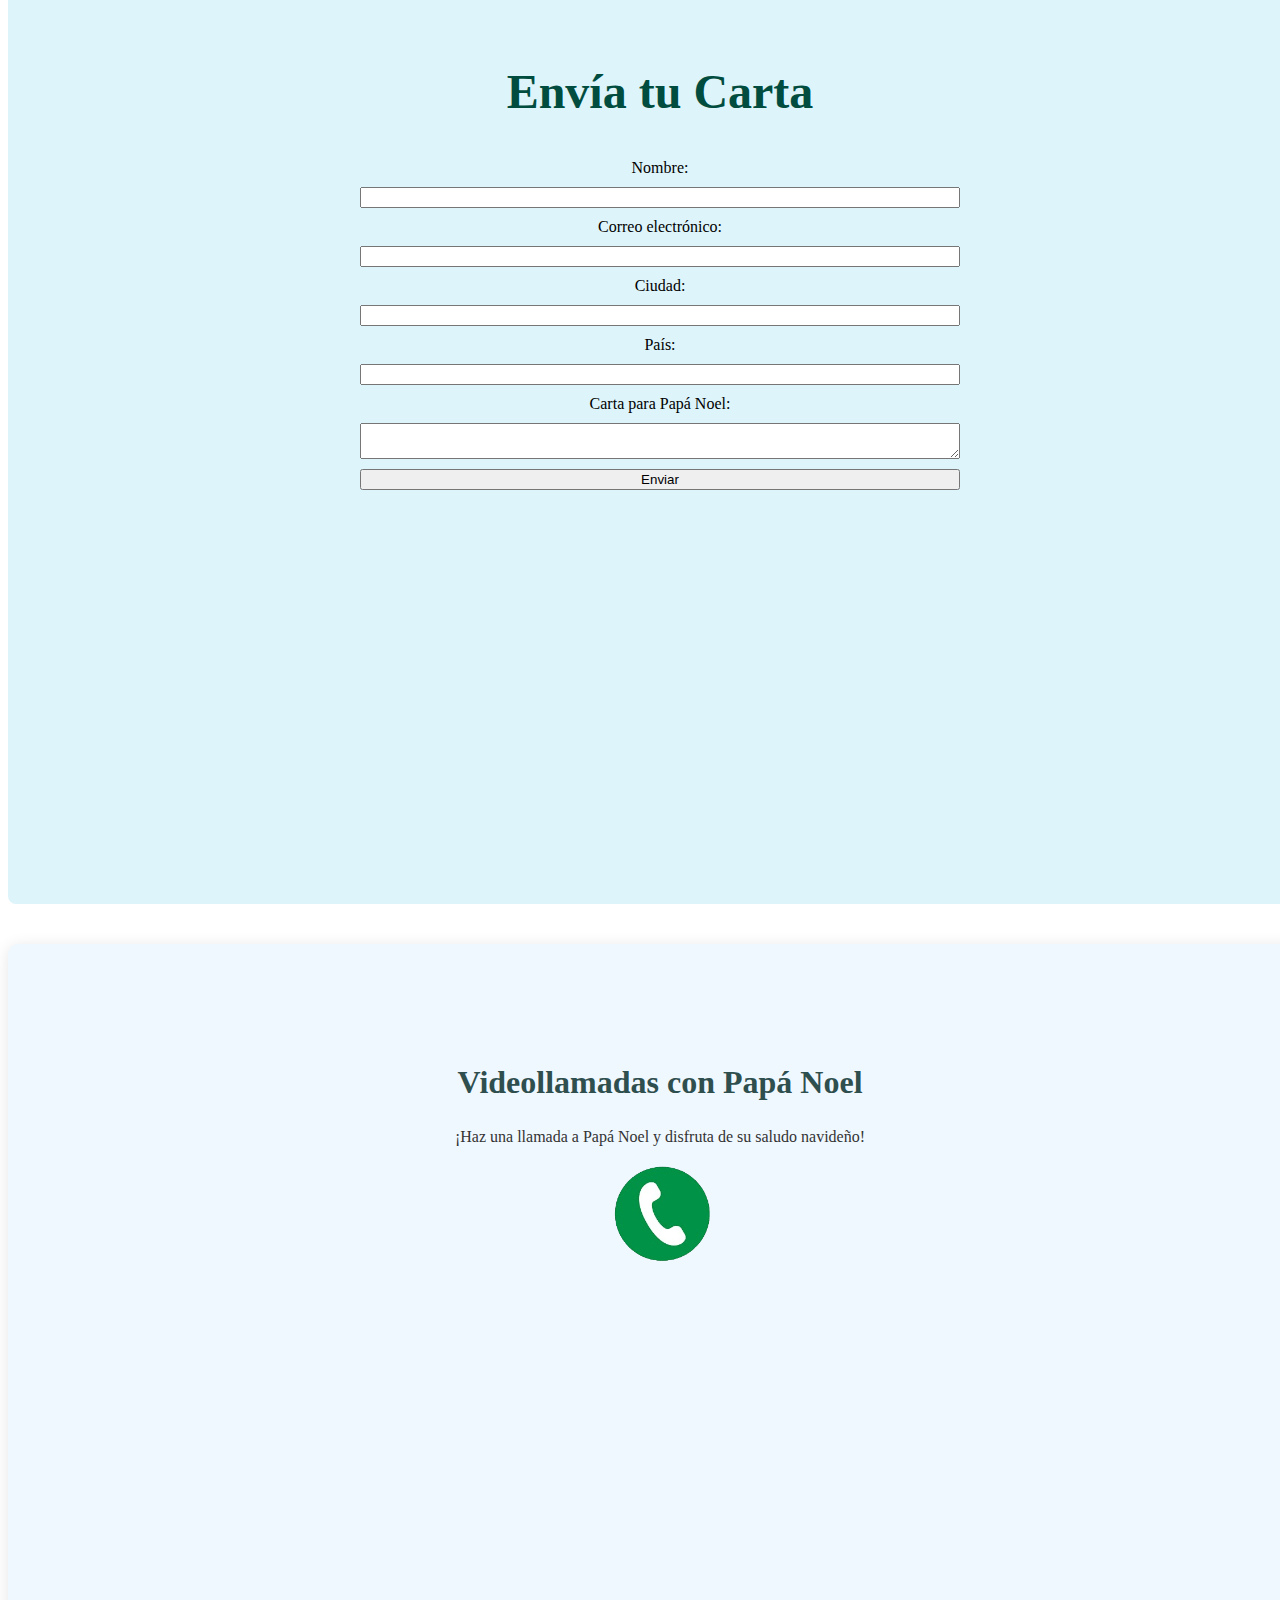
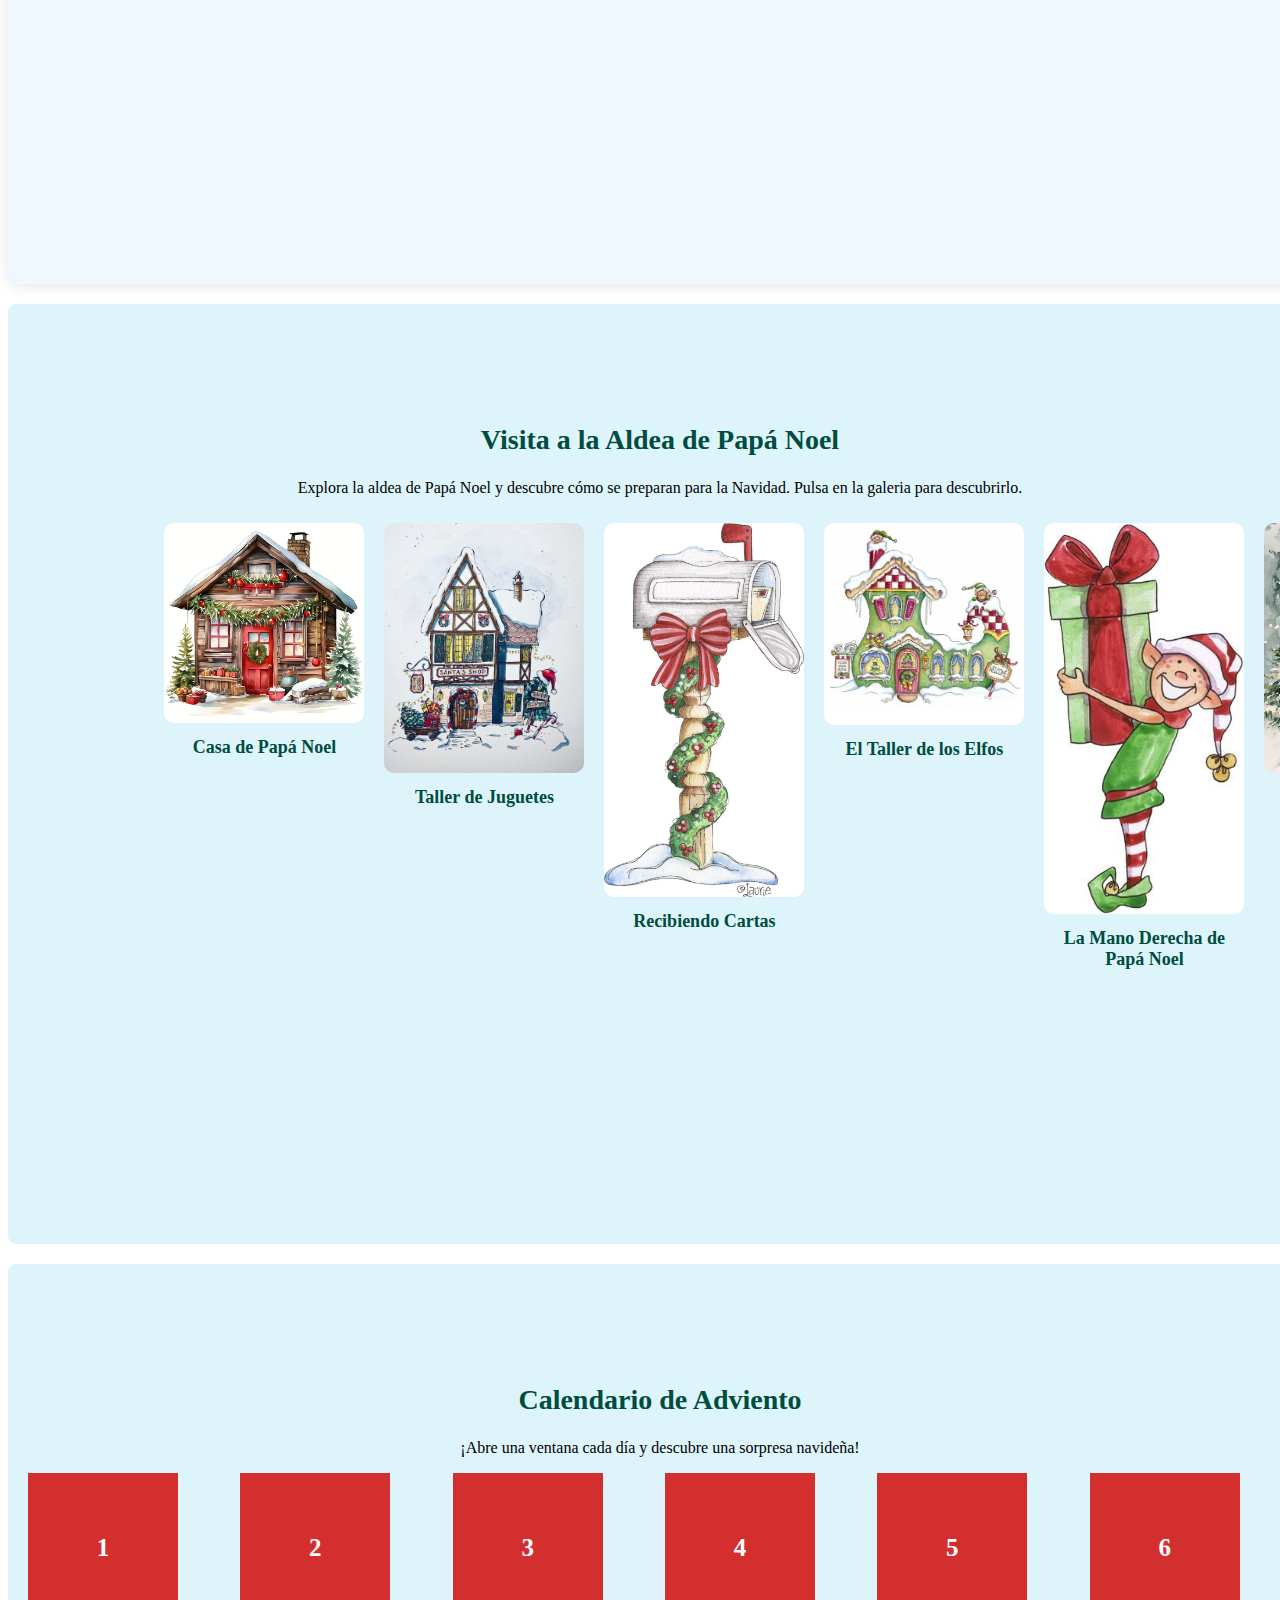
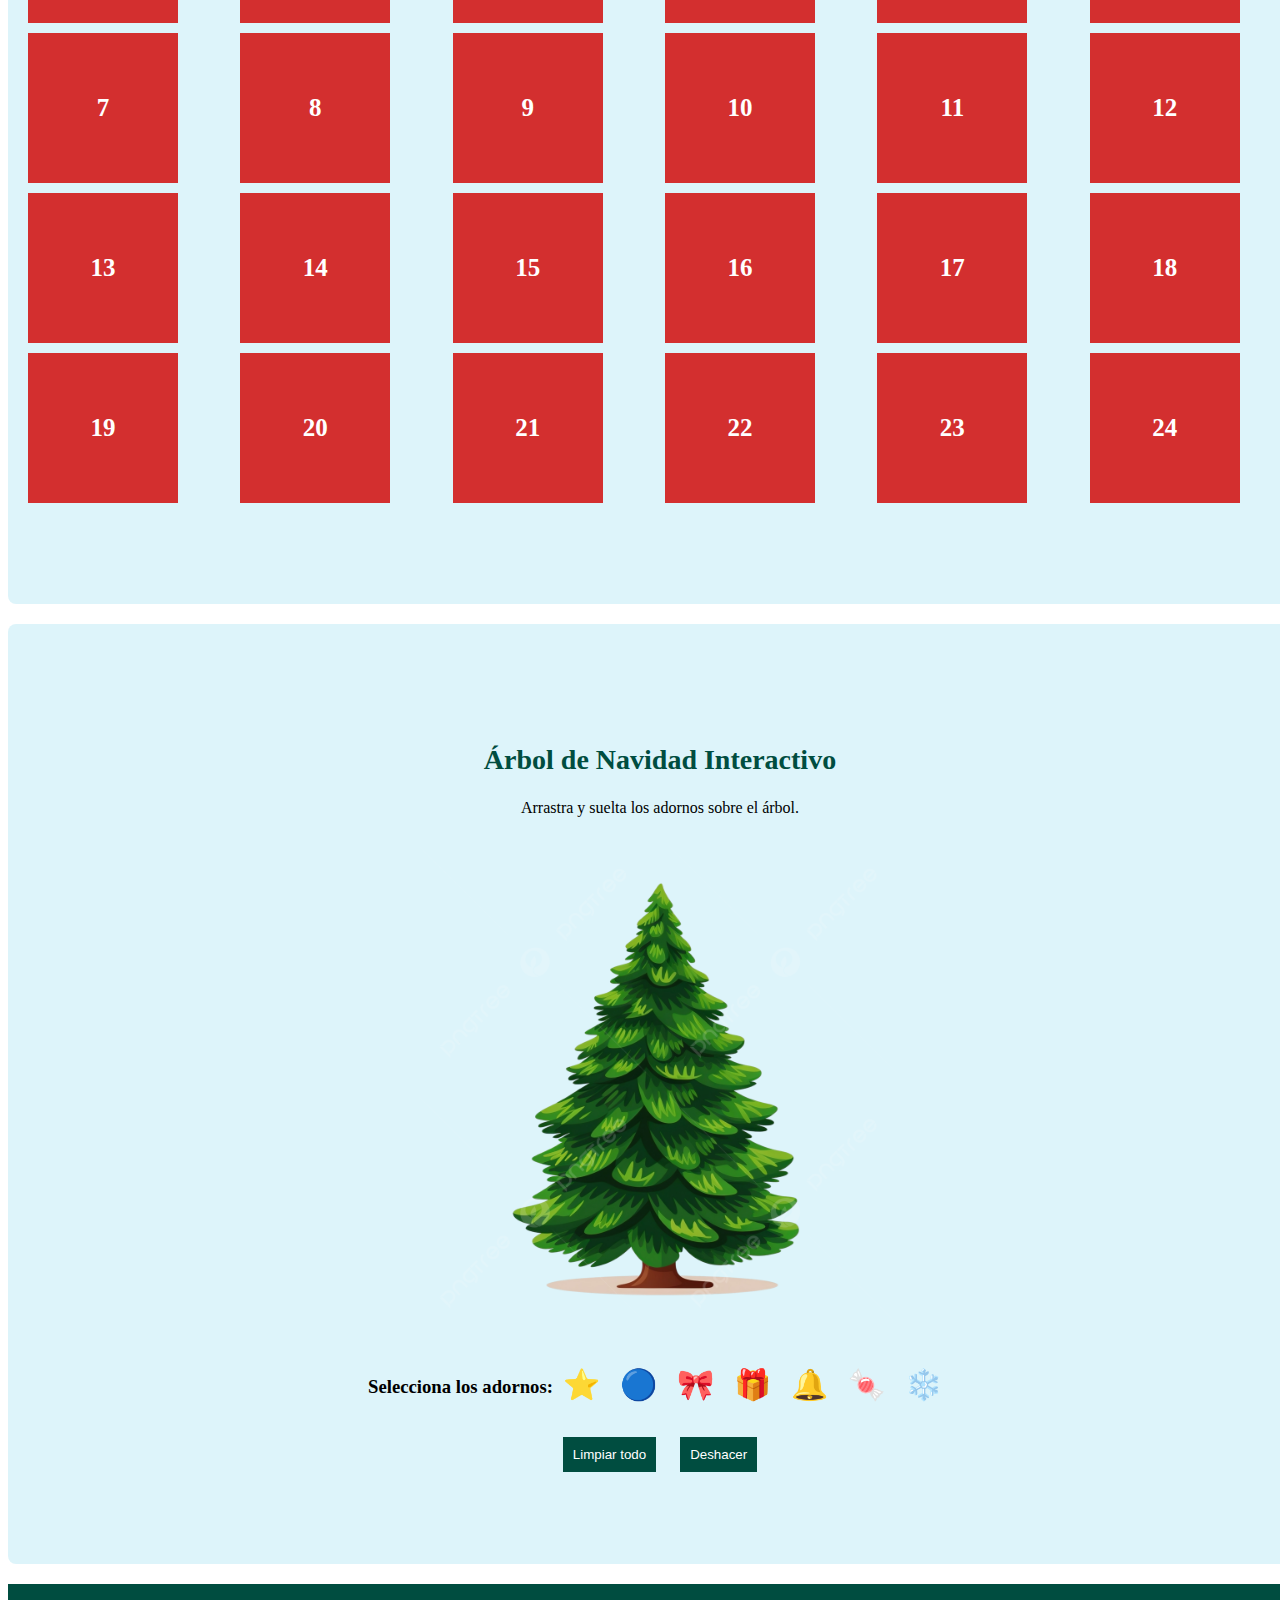
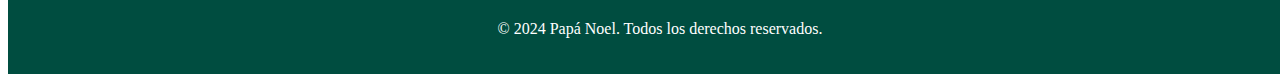
==== commit adc4f335: "secciones" ====
--- a/index.html
+++ b/index.html
@@ -44,11 +44,56 @@
         <input type="button" class="login-btn" value="Registrarse">
     </div>
 
+    <!-- Botones de autenticación -->
+    <div class="auth-buttons">
+        <input type="button" class="login-btn" value="Iniciar Sesión" onclick="toggleLoginForm()">
+        <input type="button" class="register-btn" value="Registrarse" onclick="toggleRegisterForm()">
+    </div>
+
+    <!-- Formulario de Inicio de Sesión -->
+    <div id="login-form" class="form-container hidden">
+        <h3>Iniciar Sesión</h3>
+        <form onsubmit="loginUser(event)">
+            <label for="login-email">Correo Electrónico:</label>
+            <input type="email" id="login-email" required>
+            <label for="login-password">Contraseña:</label>
+            <input type="password" id="login-password" required>
+            <button type="submit">Iniciar Sesión</button>
+        </form>
+    </div>
+
+    <!-- Formulario de Registro -->
+    <div id="register-form" class="form-container hidden">
+        <h3>Registrarse</h3>
+        <form onsubmit="registerUser(event)">
+            <label for="register-name">Nombre:</label>
+            <input type="text" id="register-name" required>
+               <label for="register-lastname">Apellidos:</label>
+            <input type="text" id="register-lastname" required>
+            <label for="register-email">Correo Electrónico:</label>
+            <input type="email" id="register-email" required>
+            <label for="register-password">Contraseña:</label>
+            <input type="password" id="register-password" required>
+            <label for="register-repeat-password">Repetir Contraseña:</label>
+            <input type="password" id="register-repeat-password" required>
+            <label for="register-age">Edad:</label>
+            <input type="number" id="register-age" required>
+            <label for="register-city">Ciudad:</label>
+            <input type="text" id="register-city" required>
+            <label for="register-country">País:</label>
+            <input type="text" id="register-country" required>
+            <button type="submit">Registrarse</button>
+        </form>
+    </div>
+
+
     <main>
         <!-- Pantalla de Inicio -->
         <section id="home">
             <h2>Bienvenido al Mundo de Papá Noel</h2>
             <p>¡Aquí puedes interactuar con Papá Noel y disfrutar de muchas actividades navideñas!</p>
+            <p><span id="subtitulo">Tiempo restante hasta el 25 de diciembre:</span></p>
+            <p id="contador">Días: <span id="days">0</span>, Horas: <span id="hours">0</span>, Minutos: <span id="minutes">0</span>, Segundos: <span id="seconds">0</span></p>
             <img src="../imagenes/papanoel.gif" alt="Papá Noel">
         </section>
 
@@ -63,18 +108,34 @@
         <!-- Pantalla de Juegos Interactivos -->
         <section id="juegos">
             <h2>Juegos y Actividades</h2>
-            <p>Juega con Papá Noel y sus amigos en actividades divertidas y educativas.</p>
-            <div id="lista-juegos">
-            </div>
-        </section>
+            <p>Elige un juego para jugar:</p>
+            <div id="game-selection">
+                <button onclick="startGame('guessNumber')">Adivina el número</button>
+                <button onclick="startGame('clickCircle')">Clic en el círculo</button>
+                <button onclick="startGame('countLetters')">Cuenta las letras</button>
+            </div>
+        
+            <div id="game-container"></div>
+        </section>
+        
+
+        
 
         <!-- Pantalla de Cartas a Papá Noel -->
-        <section id="cartas">
-            <h2>Cartas a Papá Noel</h2>
-            <p>Escribe tu carta a Papá Noel y recibe una respuesta personalizada.</p>
-            <form>
-                <textarea placeholder="Escribe tu carta aquí..." rows="4" cols="50"></textarea><br>
-                <button type="submit">Enviar Carta</button>
+        <section id="enviar-carta">
+            <h2>Envía tu Carta</h2>
+            <form class="formulario" id="carta-form" onsubmit="enviarCarta(event)">
+                <label for="nombre">Nombre:</label>
+                <input type="text" id="nombre" required>
+                <label for="email">Correo electrónico:</label>
+                <input type="email" id="email" required>
+                <label for="ciudad">Ciudad:</label>
+                <input type="text" id="ciudad" required>
+                <label for="pais">País:</label>
+                <input type="text" id="pais" required>
+                <label for="carta">Carta para Papá Noel:</label>
+                <textarea id="carta" required></textarea>
+                <input type="submit" value="Enviar">
             </form>
         </section>
 
@@ -167,8 +228,28 @@
         <!-- Pantalla del Árbol de Navidad Interactivo -->
         <section id="arbol">
             <h2>Árbol de Navidad Interactivo</h2>
-            <p>Decora tu propio árbol de Navidad con luces, adornos y estrellas.</p>
-            <div id="arbol-decoracion"></div> 
+            <p>Arrastra y suelta los adornos sobre el árbol.</p>
+        
+            <!-- Contenedor del árbol con la imagen -->
+            <div id="tree-container">
+                <img id="tree" src="../imagenes/arbol.png" alt="Árbol de Navidad" class="tree">
+            </div>
+        
+            <!-- Contenedor de los adornos -->
+            <div id="ornament-container">
+                <h3>Selecciona los adornos:</h3>
+                <div class="ornament" id="star" draggable="true">⭐</div>
+                <div class="ornament" id="ball-blue" draggable="true">🔵</div>
+                <div class="ornament" id="garland" draggable="true">🎀</div>
+                <div class="ornament" id="gift" draggable="true">🎁</div>
+                <div class="ornament" id="bells" draggable="true">🔔</div>
+                <div class="ornament" id="candy-cane" draggable="true">🍬</div>
+                <div class="ornament" id="snowflake" draggable="true">❄️</div>
+            </div>
+
+            <!-- Botones para limpiar o deshacer -->
+            <button id="clear-button">Limpiar todo</button>
+            <button id="undo-button">Deshacer</button>
         </section>
     </main>
 
@@ -181,4 +262,9 @@
     <script src="scripts/aldea.js"></script>
     <script src="scripts/rastreo.js"></script>
     <script src="scripts/videollamada.js"></script>
+    <script src="scripts/juegos.js"></script>
+    <script src="scripts/arbol.js"></script>
+    <script src="scripts/contador.js"></script>
+    <script src="scripts/auth.js"></script>
+
 </html>
--- a/CSS/styles.css
+++ b/CSS/styles.css
@@ -21,6 +21,32 @@
     margin: 0;
 }
 
+* Formularios desplegables */
+.form-container {
+    display: flex;
+    flex-direction: column;
+    align-items: center;
+    gap: 10px;
+    background-color: #ffffff;
+    border: 1px solid #ddd;
+    border-radius: 8px;
+    padding: 20px;
+    width: 300px;
+    margin: 20px auto;
+    box-shadow: 0 4px 6px rgba(0, 0, 0, 0.1);
+}
+
+.hidden {
+    display: none;
+}
+
+.form-container h3 {
+    margin-bottom: 10px;
+    font-size: 1.5em;
+    color: #004d40;
+}
+
+
 /* Secciones principales */
 main {
     padding-top: 80px;
@@ -110,22 +136,22 @@
     box-shadow: 0 0 15px rgba(0, 0, 0, 0.3); /* Sombra alrededor de la imagen */
 }
 
-/* Estilo de los botones de autenticación */
-.auth-buttons {
-    display: none; /* Ocultamos por defecto */
-    position: fixed;
-    top: 60px;
-    right: 20px;
-    background-color: #fdf6e3;
-    padding: 20px;
-    border-radius: 10px;
-    box-shadow: 0 4px 6px rgba(0, 0, 0, 0.2);
-}
-
-/* Mostrar los botones de autenticación */
-.auth-buttons.hidden {
-    display: none;
-}
+/* Estilo de los botones */
+
+
+.auth-buttons input {
+    padding: 8px 15px;
+    border: none;
+    background-color: #ffc10717; 
+    color: #000;
+    font-size: 16px;
+    cursor: pointer;
+    transition: background-color 0.3s;
+    border-radius: 5px;
+    margin: 5px 0;
+    width: 100%;
+}
+
 
 /* Botones de autenticación */
 .auth-buttons input {
@@ -140,15 +166,128 @@
     transition: background-color 0.3s ease;
 }
 
-/* Efecto hover en los botones */
-.auth-buttons input:hover {
-    background-color: #388e3c;
-}
 /*//////////////////////////////////////////////////////////////////*/
 
 #home img {
     width: 60%;
     height: 60%;
+}
+
+/* Formulario */
+
+#enviar-carta {
+    display: flex;
+    flex-direction: column; /* Para que el título y el formulario se apilen verticalmente */
+    align-items: center; /* Centra el contenido horizontalmente */
+    text-align: center; /* Centra el texto */
+    padding: 40px 20px; /* Espaciado interno para una mejor presentación */
+    gap: 20px; /* Espacio entre el título y el formulario */
+    background-color: #b2e6f371;
+    border-radius: 8px;
+}
+
+#enviar-carta h2 {
+    font-size: 3em;
+    color: #004d40;
+    margin-bottom: 20px; /* Espacio entre el título y el formulario */
+}
+
+.formulario {
+    display: flex;
+    flex-direction: column;
+    gap: 10px;
+    width: 50%;
+    max-width: 600px;
+}
+
+/* Estilos básicos para los juegos */
+#game-selection {
+    margin: 20px;
+}
+
+#game-container {
+    margin-top: 20px;
+}
+
+button {
+    padding: 10px;
+    margin: 10px;
+    background-color: #004d40;
+    color: white;
+    border: none;
+    cursor: pointer;
+}
+
+button:hover {
+    background-color: #00796b;
+}
+
+/* Estilos para el círculo en el juego "Clic en el círculo" */
+#circle {
+    width: 50px;
+    height: 50px;
+    background-color: red;
+    border-radius: 50%;
+    position: absolute;
+}
+
+#arbol {
+    text-align: center;
+    margin-top: 20px;
+}
+
+#tree-container {
+    position: relative;
+    width: 500px;
+    height: 500px;
+    margin: 20px auto;
+}
+
+.tree {
+    width: 100%;
+    height: auto;
+    position: absolute;
+    top: 0;
+    left: 0;
+}
+
+#ornament-container {
+    display: flex;
+    justify-content: center;
+    margin-top: 20px;
+}
+
+.ornament {
+    font-size: 30px;
+    margin: 10px;
+    cursor: pointer;
+}
+
+button {
+    margin-top: 20px;
+    padding: 10px;
+    background-color: #004d40;
+    color: white;
+    border: none;
+    cursor: pointer;
+}
+
+button:hover {
+    background-color: #00796b;
+}
+
+button {
+    margin-top: 20px;
+    padding: 10px;
+    background-color: #004d40;
+    color: white;
+    border: none;
+    cursor: pointer;
+    margin-left: 10px;
+}
+
+button:hover {
+    background-color: #00796b;
 }
 /*/////////////////////////////////////////////////////////////////*/
 /* Estilo general para la sección de videollamadas */
@@ -386,36 +525,16 @@
 #rastreo {
     text-align: center;
     padding: 20px;
-    background-color: #f0f8ff;
-    border-radius: 10px;
-    box-shadow: 0 2px 15px rgba(0, 0, 0, 0.1);
+    border-radius: 10px;
     margin-top: 40px;
-}
-
-#rastreo h2 {
-    font-size: 2rem;
-    color: #2f4f4f;
-}
-
-#rastreo p {
-    font-size: 1rem;
-    color: #333;
-    margin-bottom: 20px;
 }
 
 /* Estilo para el mapa */ 
 #mapa-rastreo {
-    width: 400px;
-    height: 300px;
+    width: 600px; /* Aumentado el ancho del mapa */
+    height: 450px; /* Aumentado la altura del mapa */
     position: relative;
-    margin-bottom: 20px;
-    align-items: center;
-}
-
-/* Estilo para el contador */
-#contador-rastreo {
-    font-size: 1.2rem;
-    color: #333;
-    font-weight: bold;
-}
-
+    margin: 0 auto 20px auto;
+}
+
+
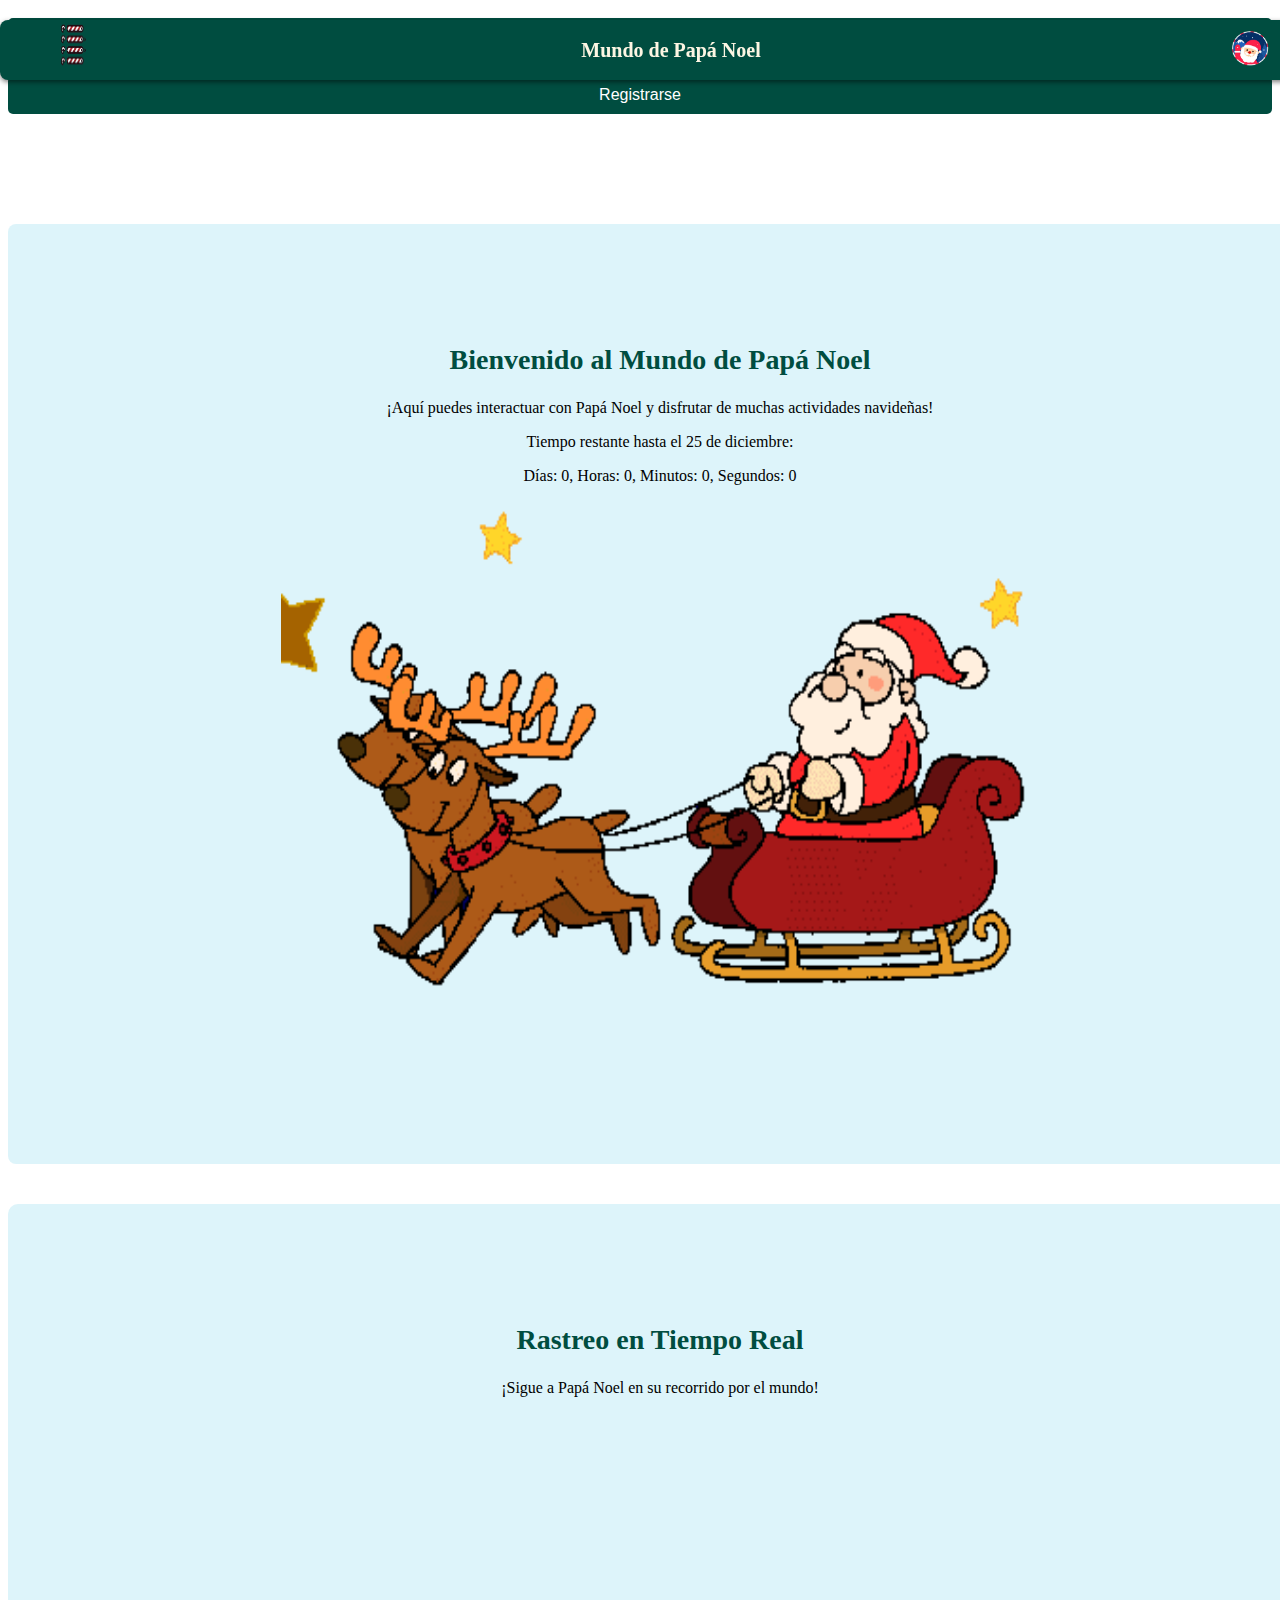
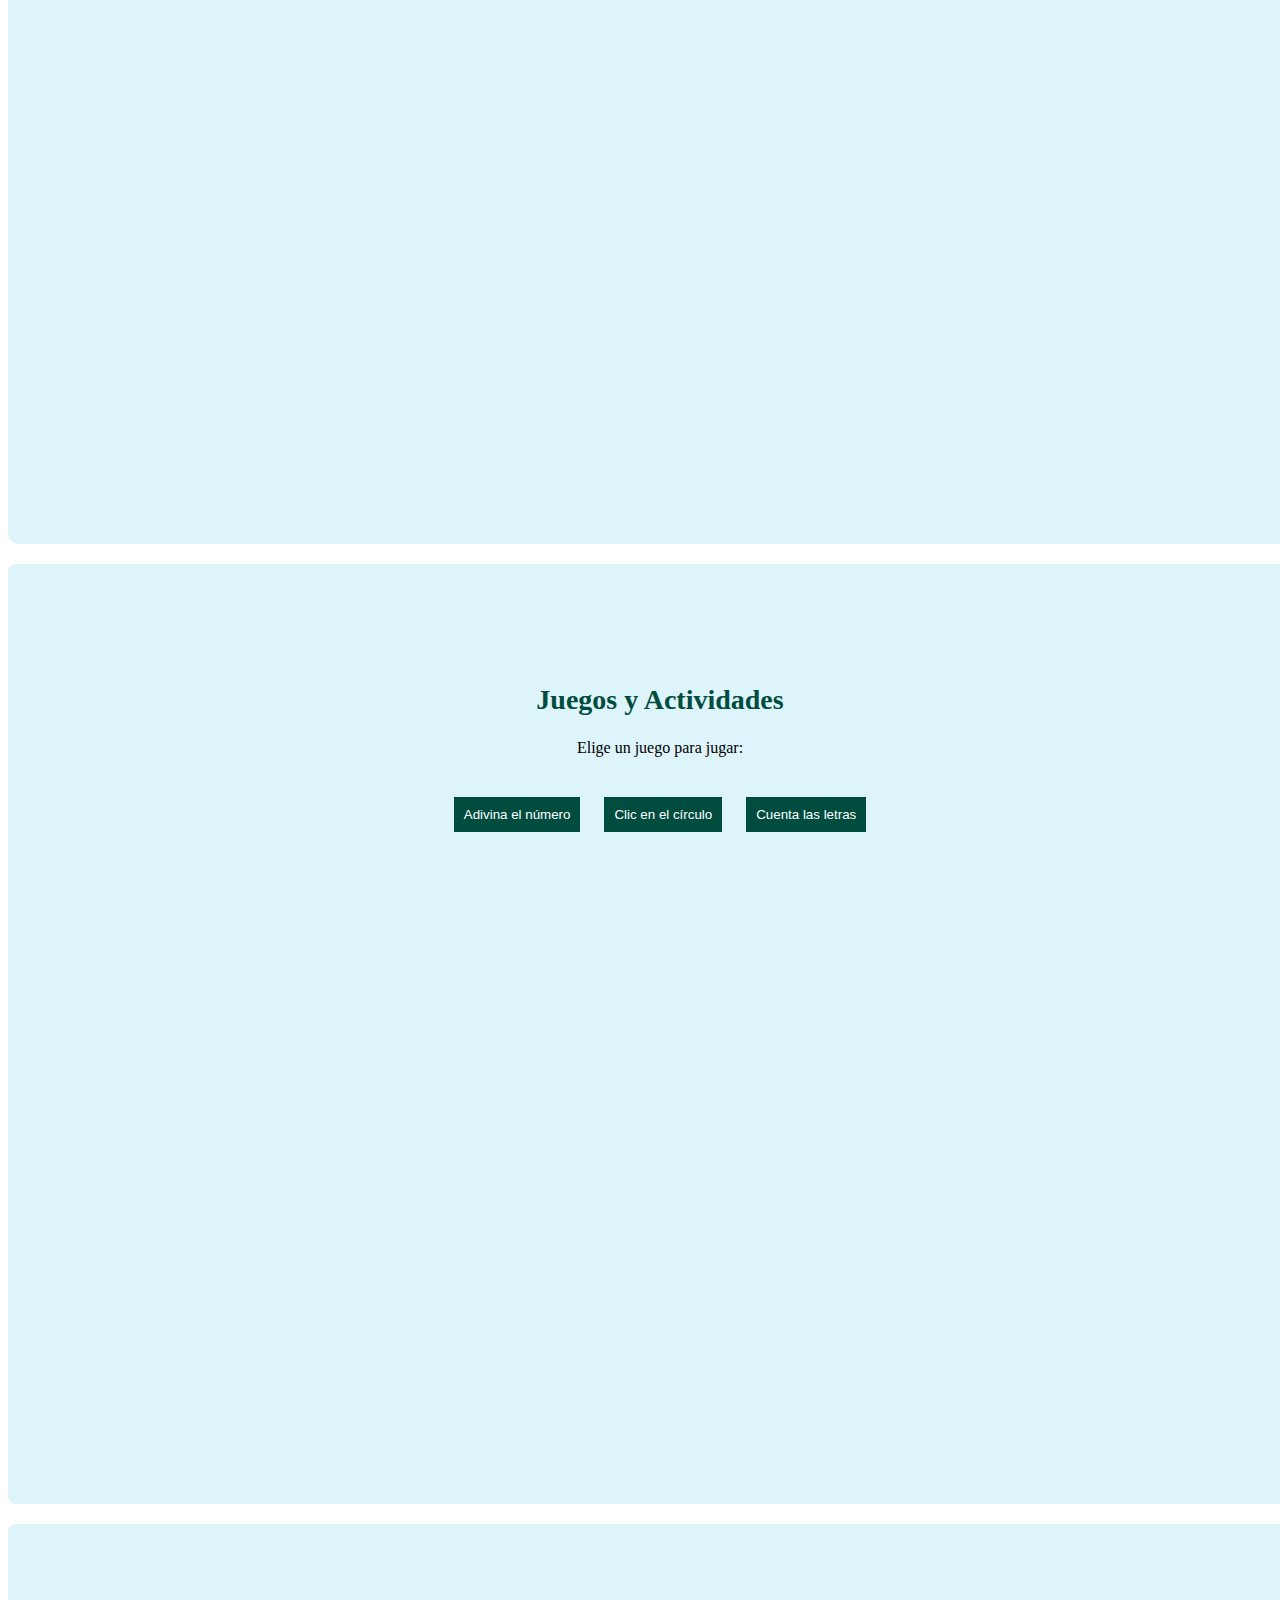
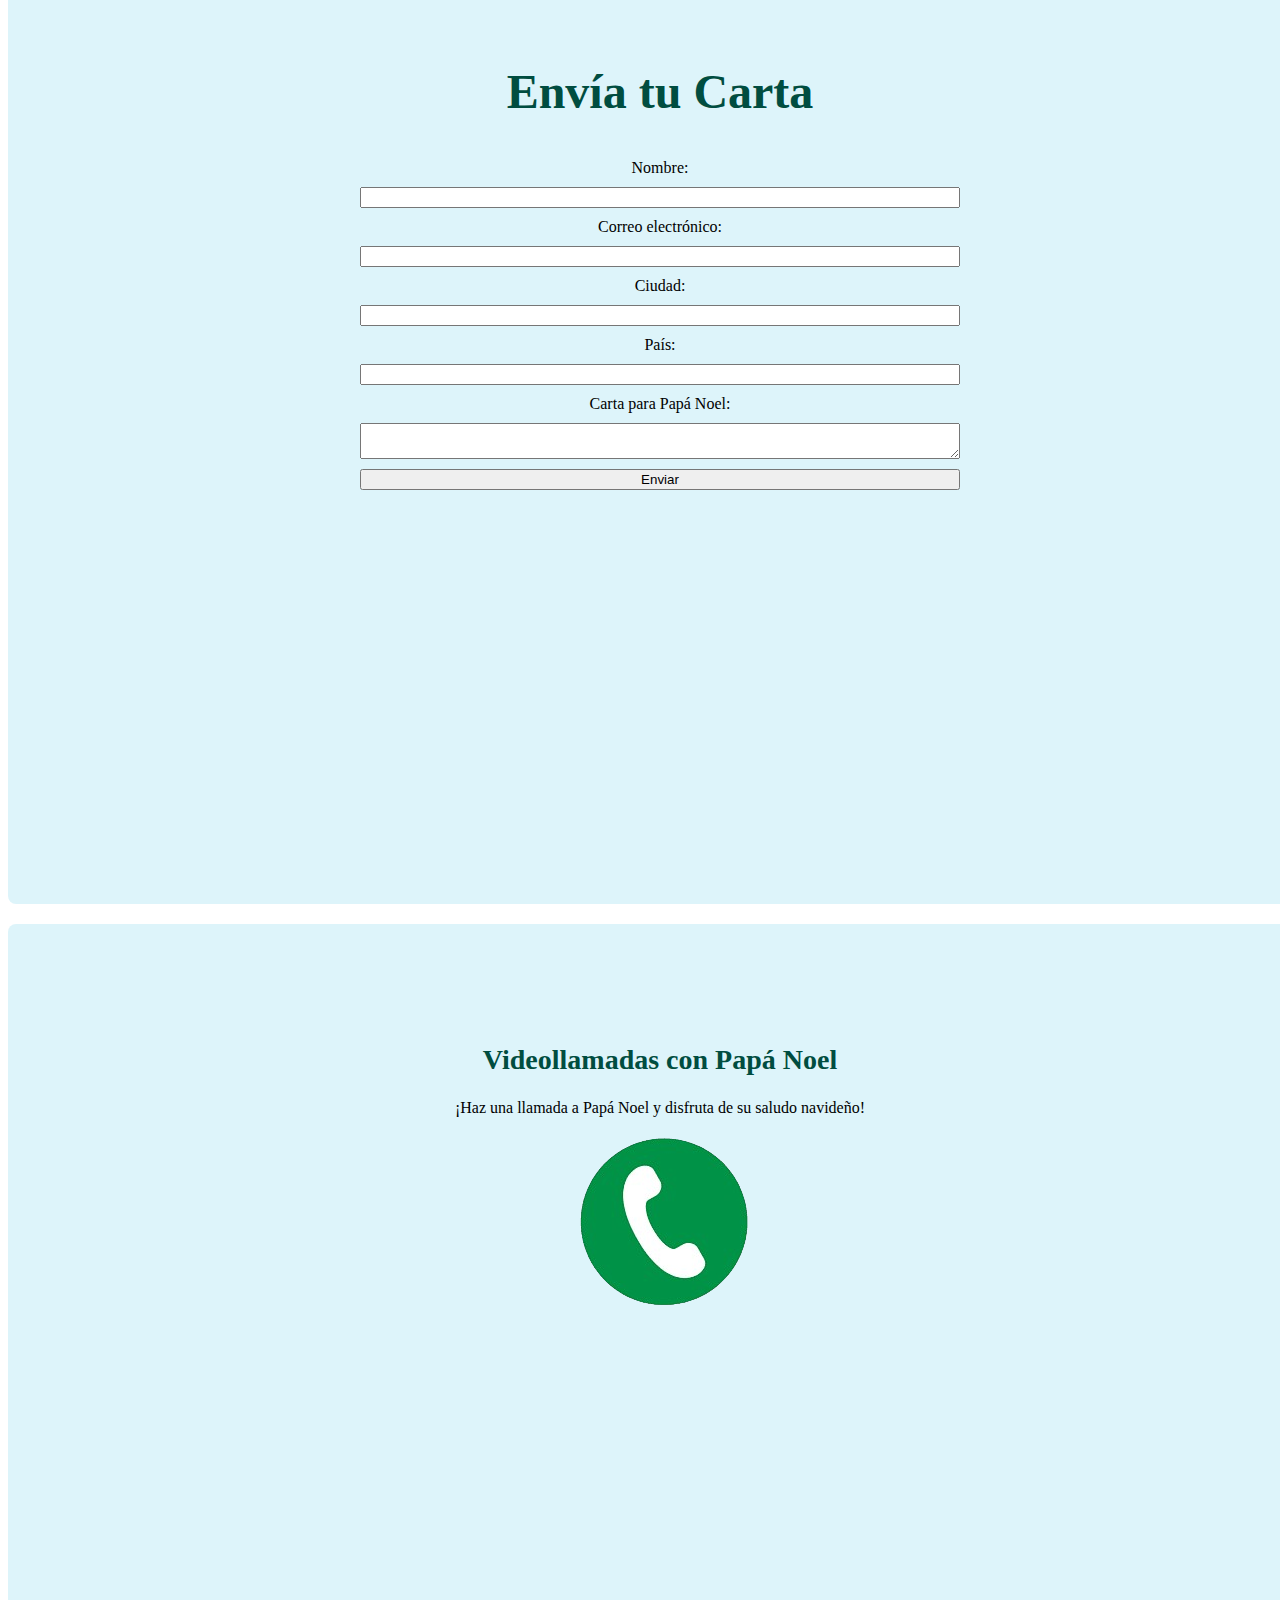
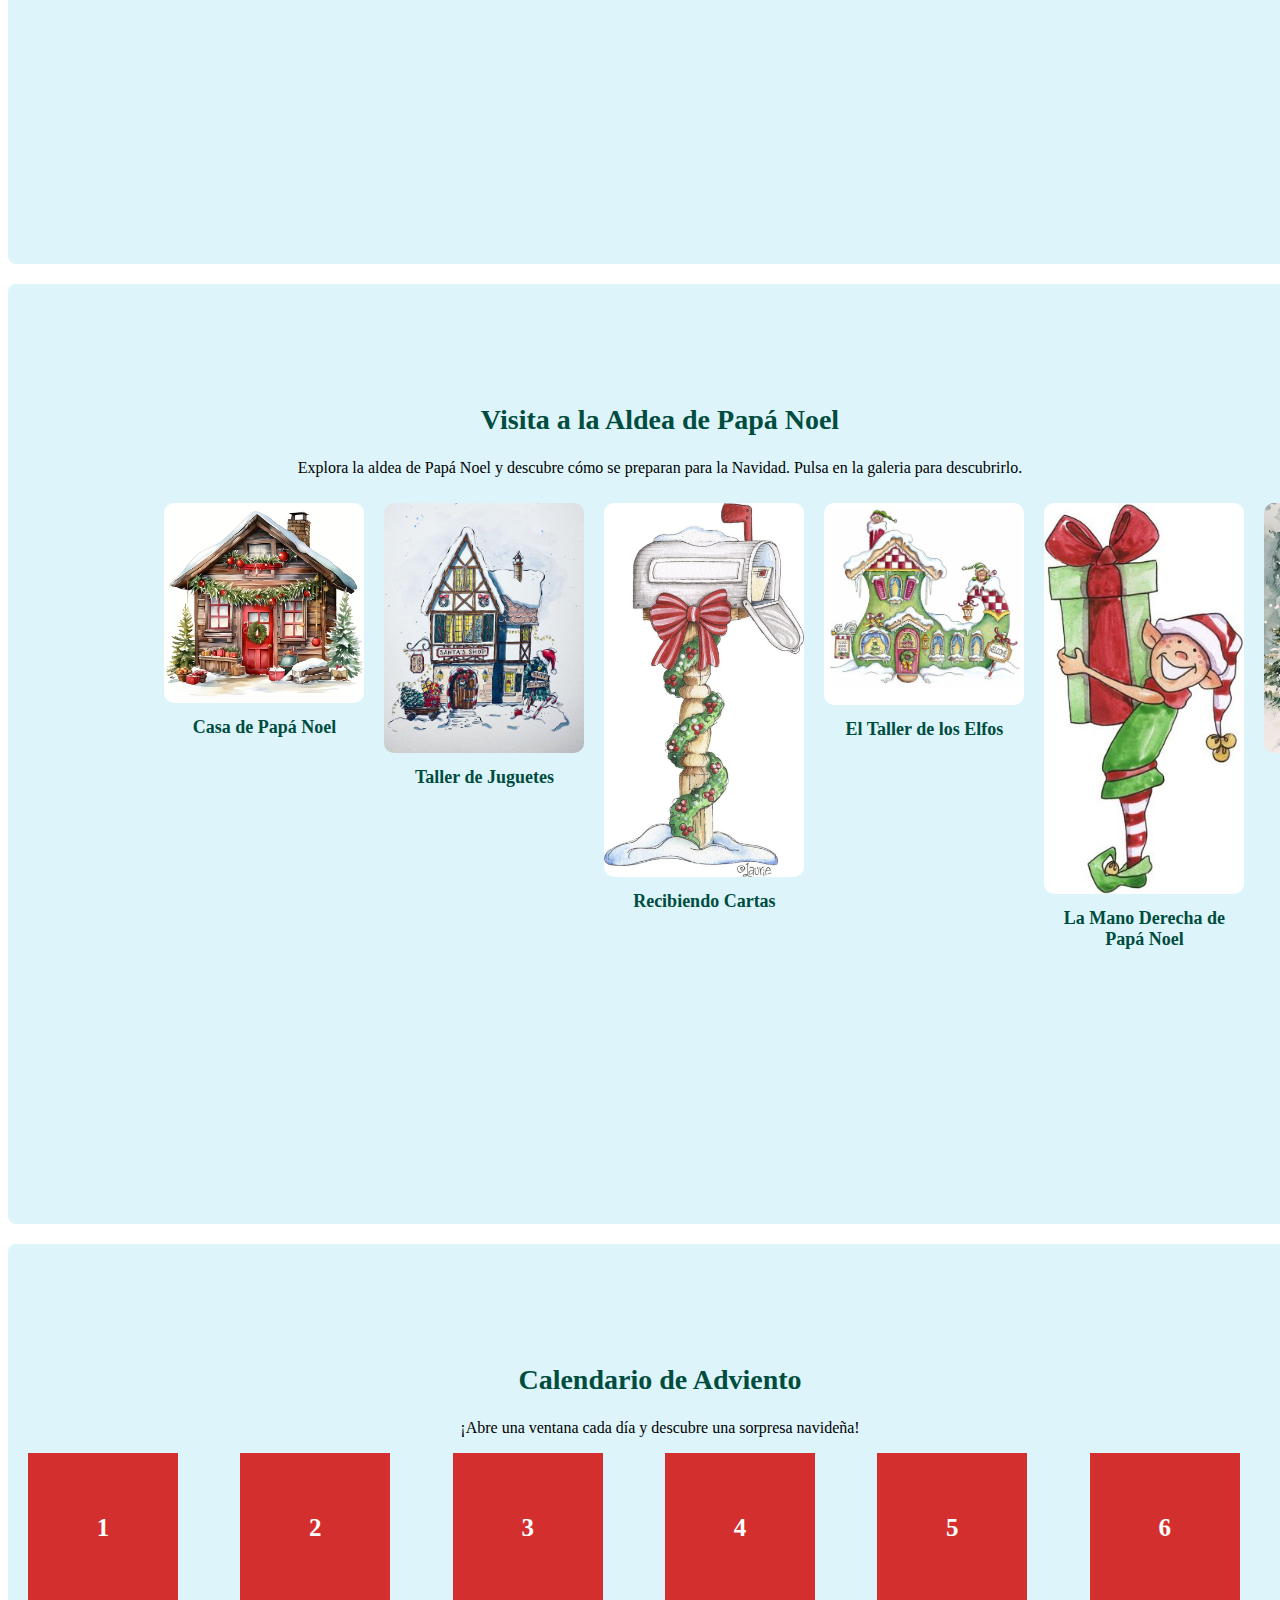
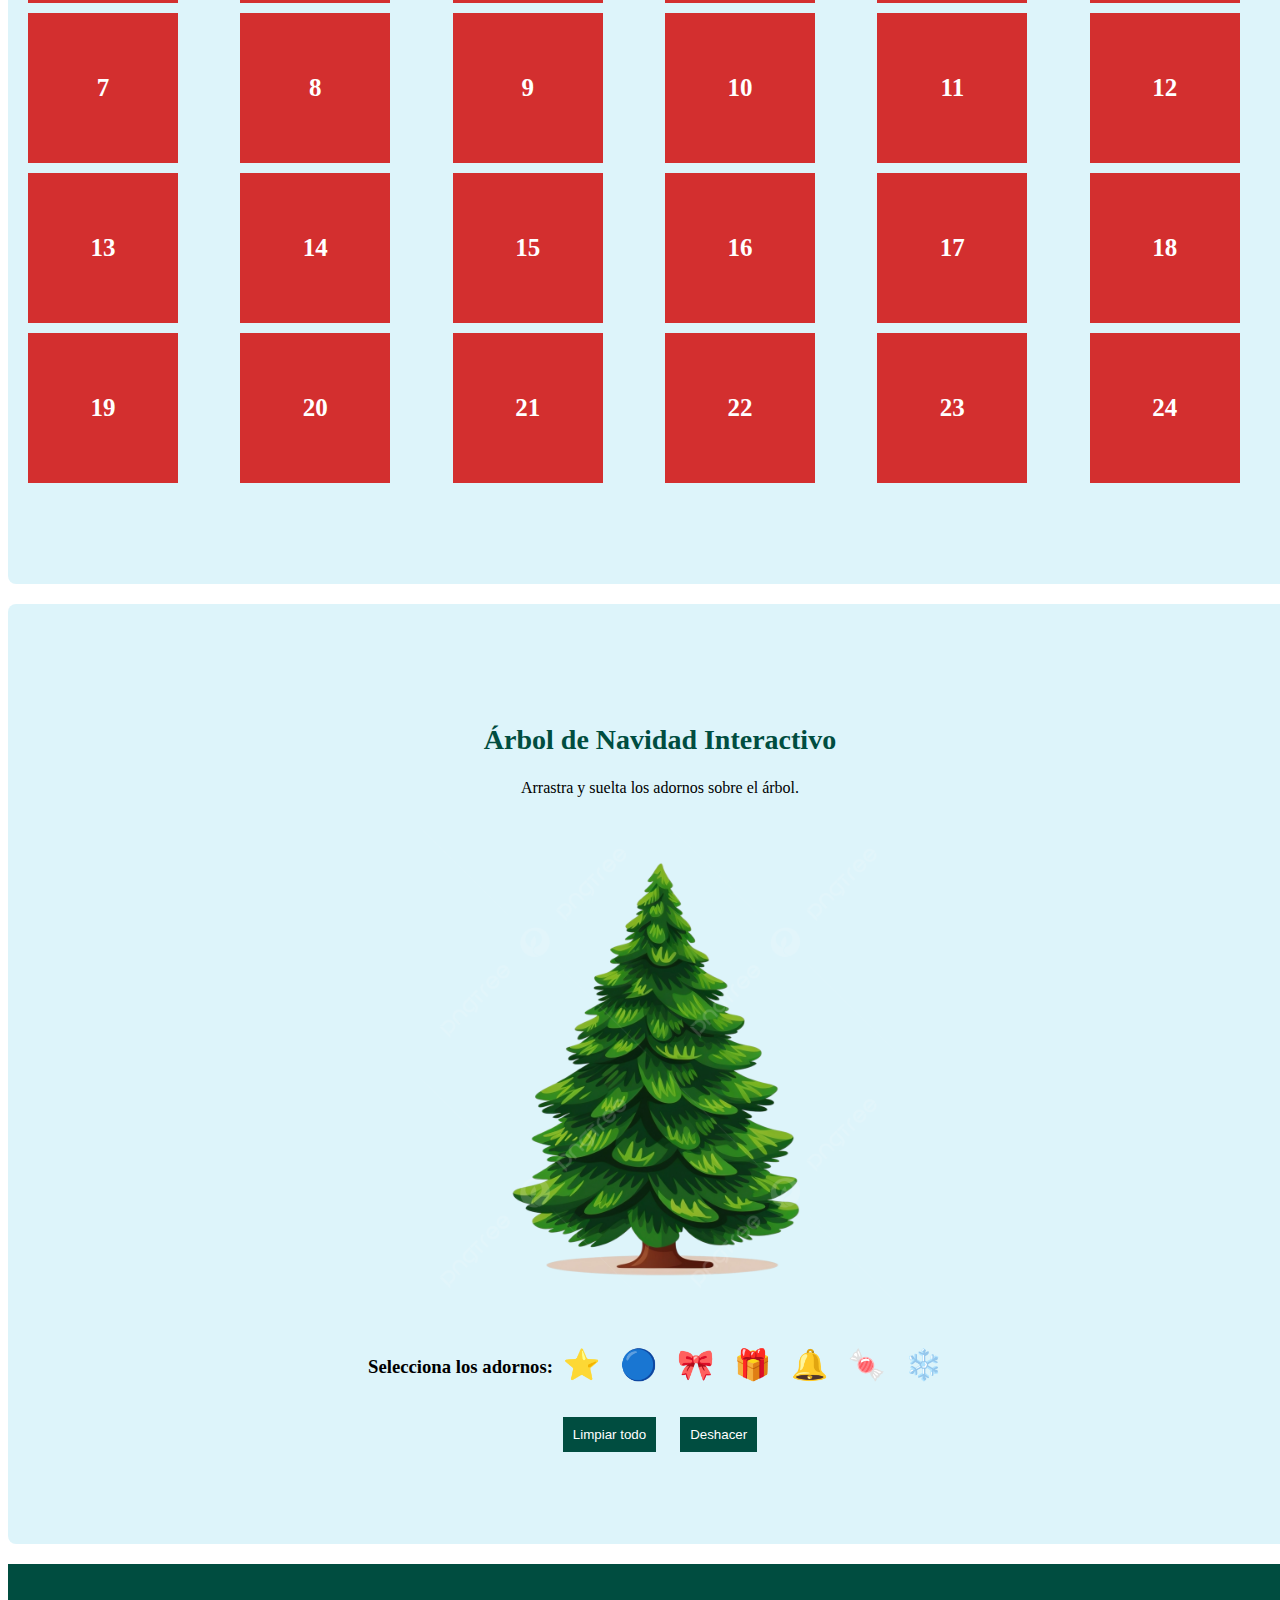
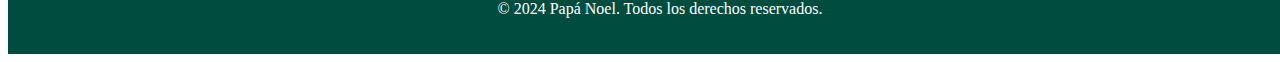
==== commit b1819529: "videollamada y mapa" ====
--- a/index.html
+++ b/index.html
@@ -140,7 +140,7 @@
         </section>
 
         <!-- Pantalla de Videollamada con Papá Noel -->
-        <section id="videollamadas">
+        <section class="videollamadas">
             <h2>Videollamadas con Papá Noel</h2>
             <p>¡Haz una llamada a Papá Noel y disfruta de su saludo navideño!</p>
             
@@ -152,8 +152,13 @@
                         <source src="imagenes/videollamada.mp4" type="video/mp4">
                         Tu navegador no soporta el formato de video.
                     </video>
+                    <!-- Línea negra -->
+                    <div id="linea-negra"></div>
                     <!-- Botón de Colgar dentro de la pantalla de llamada -->
                     <img src="imagenes/colgar.png" alt="Colgar la llamada" id="boton-colgar" class="boton-colgar" />
+                    <div class="mi-camara">
+                        <video class="video-mi-camara" autoplay muted></video>
+                    </div>
                 </div>
             </div>
 
--- a/CSS/styles.css
+++ b/CSS/styles.css
@@ -300,18 +300,6 @@
     margin-top: 40px;
 }
 
-/* Título y descripción de la sección */
-#videollamadas h2 {
-    font-size: 2rem;
-    color: #2f4f4f;
-}
-
-#videollamadas p {
-    font-size: 1rem;
-    color: #333;
-    margin-bottom: 20px;
-}
-
 /* Estilo para el contenedor de la llamada */
 #llamada-container {
     width: 600px; /* Ancho del video */
@@ -320,6 +308,7 @@
     background-color: #000;
     border-radius: 10px;
     padding: 20px;
+    display: none;
     display: none; /* Ocultamos el contenedor por defecto */
 }
 
@@ -338,16 +327,28 @@
     height: auto;
     border-radius: 10px;
 }
+/* Línea negra */
+#linea-negra {
+    width: 100%; 
+    height: 60px; 
+    background-color: rgb(0, 0, 0);
+    position: absolute;
+    bottom: 0;
+    left: 0;
+    z-index: 1;
+}
 
 /* Estilo para el botón de colgar dentro de la pantalla de llamada */
 .boton-colgar {
     position: absolute;
-    bottom: 20px;
+    display:none;
+    bottom: 2px; 
     left: 50%;
     transform: translateX(-50%);
     width: 50px;
     height: auto;
     cursor: pointer;
+    z-index: 2; /* Asegura que esté encima de la línea negra */
 }
 
 /* Estilo para el contenedor de los botones de llamar */
@@ -358,37 +359,25 @@
     gap: 20px;
 }
 
-/* Estilo para los botones de llamar */
-.boton {
-    width: 100px;
-    height: auto;
-    cursor: pointer;
-}
-
-/* Esconder el botón de colgar por defecto */
-#boton-colgar {
-    display: none;
-}
-
-/* Esconder el botón de llamar cuando está en la llamada */
-#boton-llamar {
-    display: block;
-}
-
-/* Esconder la pantalla de llamada por defecto */
-#llamada-container {
-    display: none;
-}
-
-/* Hacer visible el botón de llamar solo cuando no haya llamada */
-#boton-llamar.oculto {
-    display: none;
-}
-
-/* Hacer visible el botón de colgar cuando hay llamada */
-#boton-colgar.visible {
-    display: block;
-}
+.mi-camara {
+    position: absolute;
+    bottom: 20px;
+    right: 20px;
+    width: 150px;
+    height: 100px;
+    border: 2px solid white;
+    border-radius: 10px;
+    overflow: hidden;
+    z-index: 3;
+    background-color: black; /* Fondo negro por si no carga la cámara */
+}
+
+.video-mi-camara {
+    width: 100%;
+    height: 100%;
+    object-fit: cover;
+}
+
 
 /*/////////////////////////////////////////////////////////////////*/
 
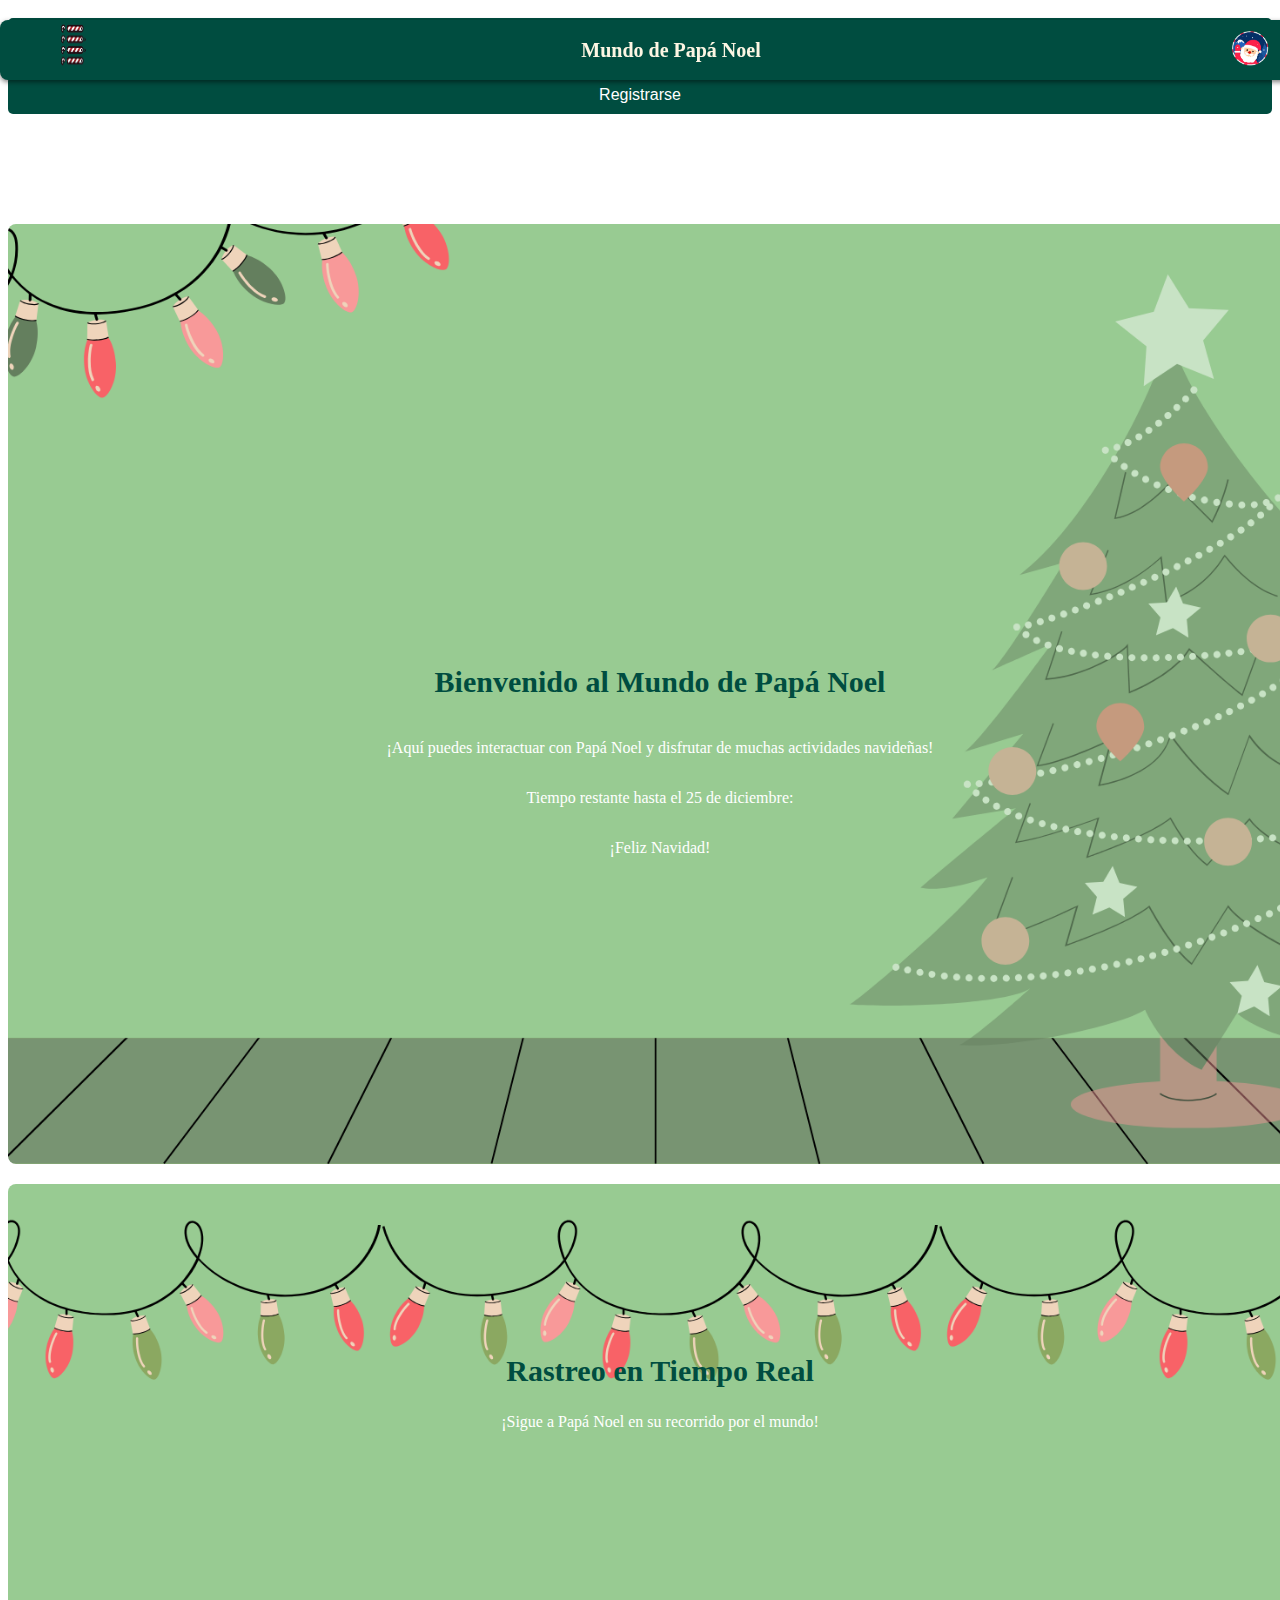
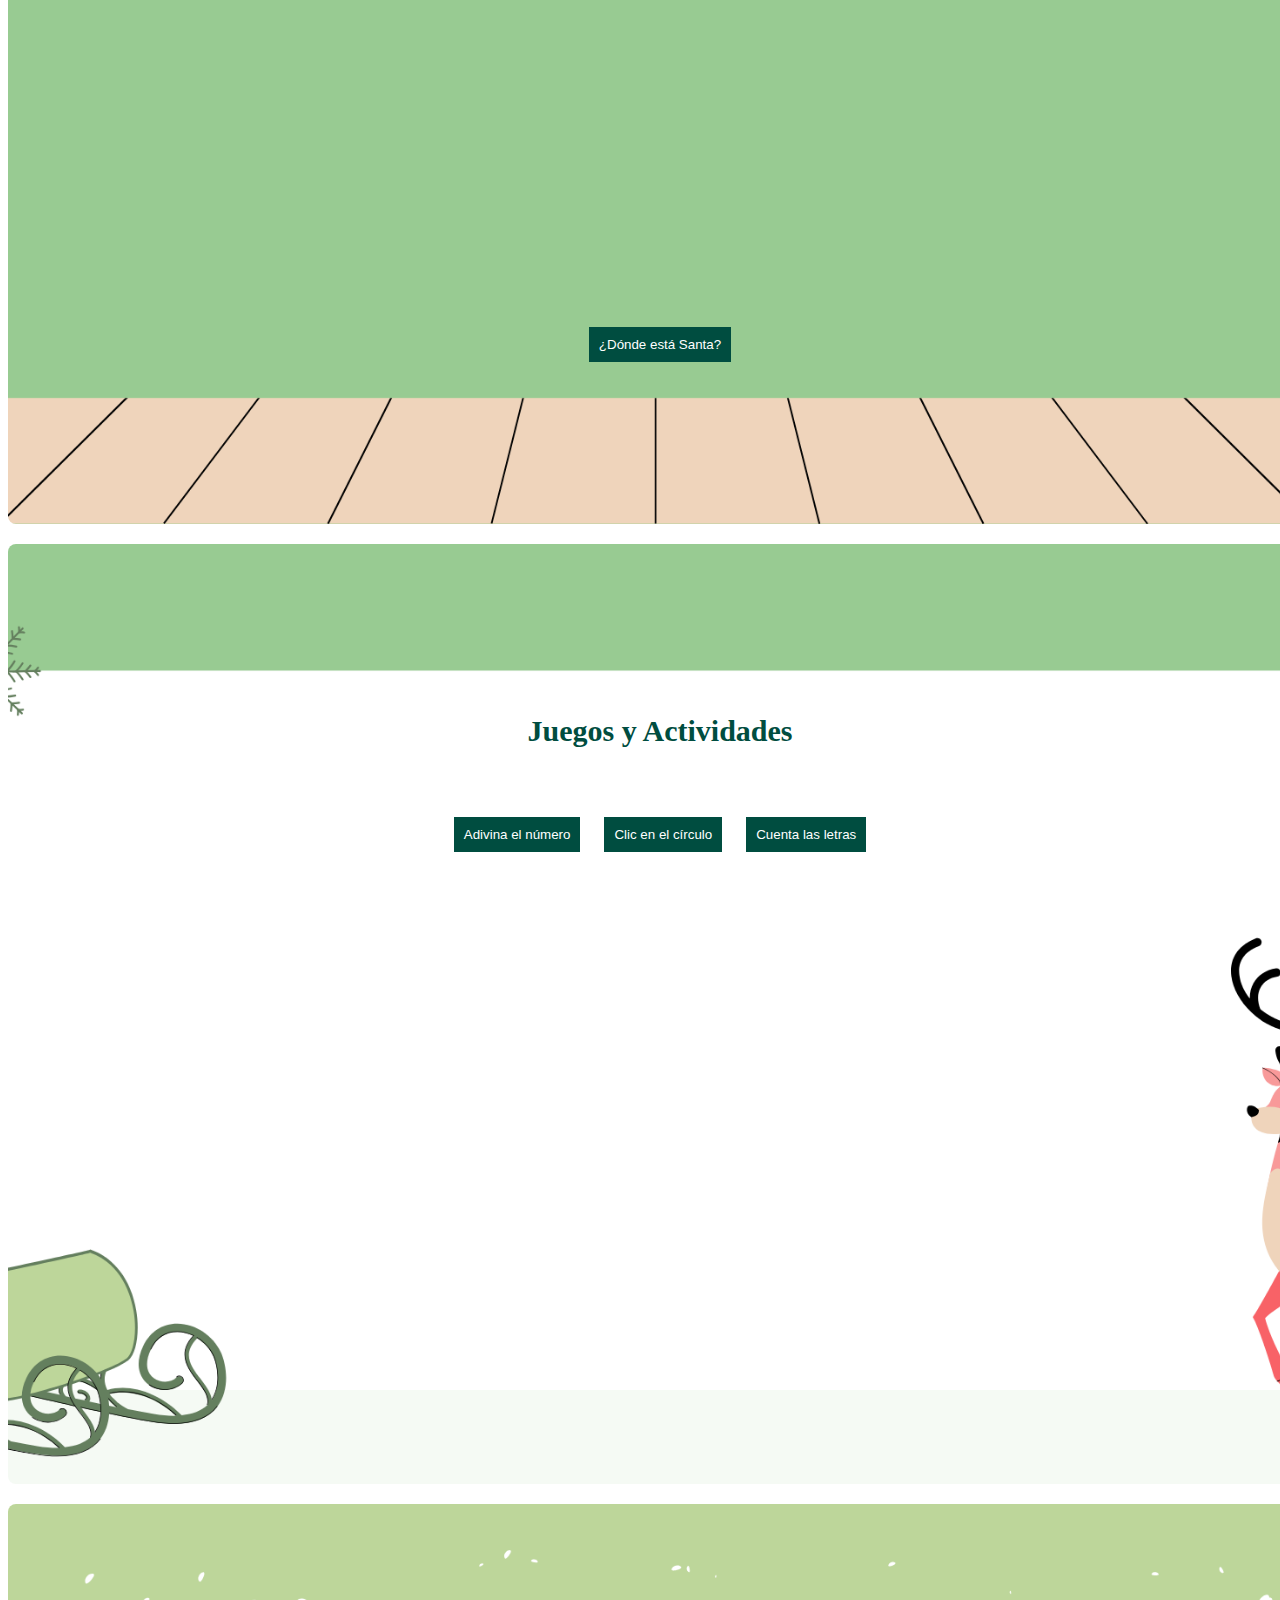
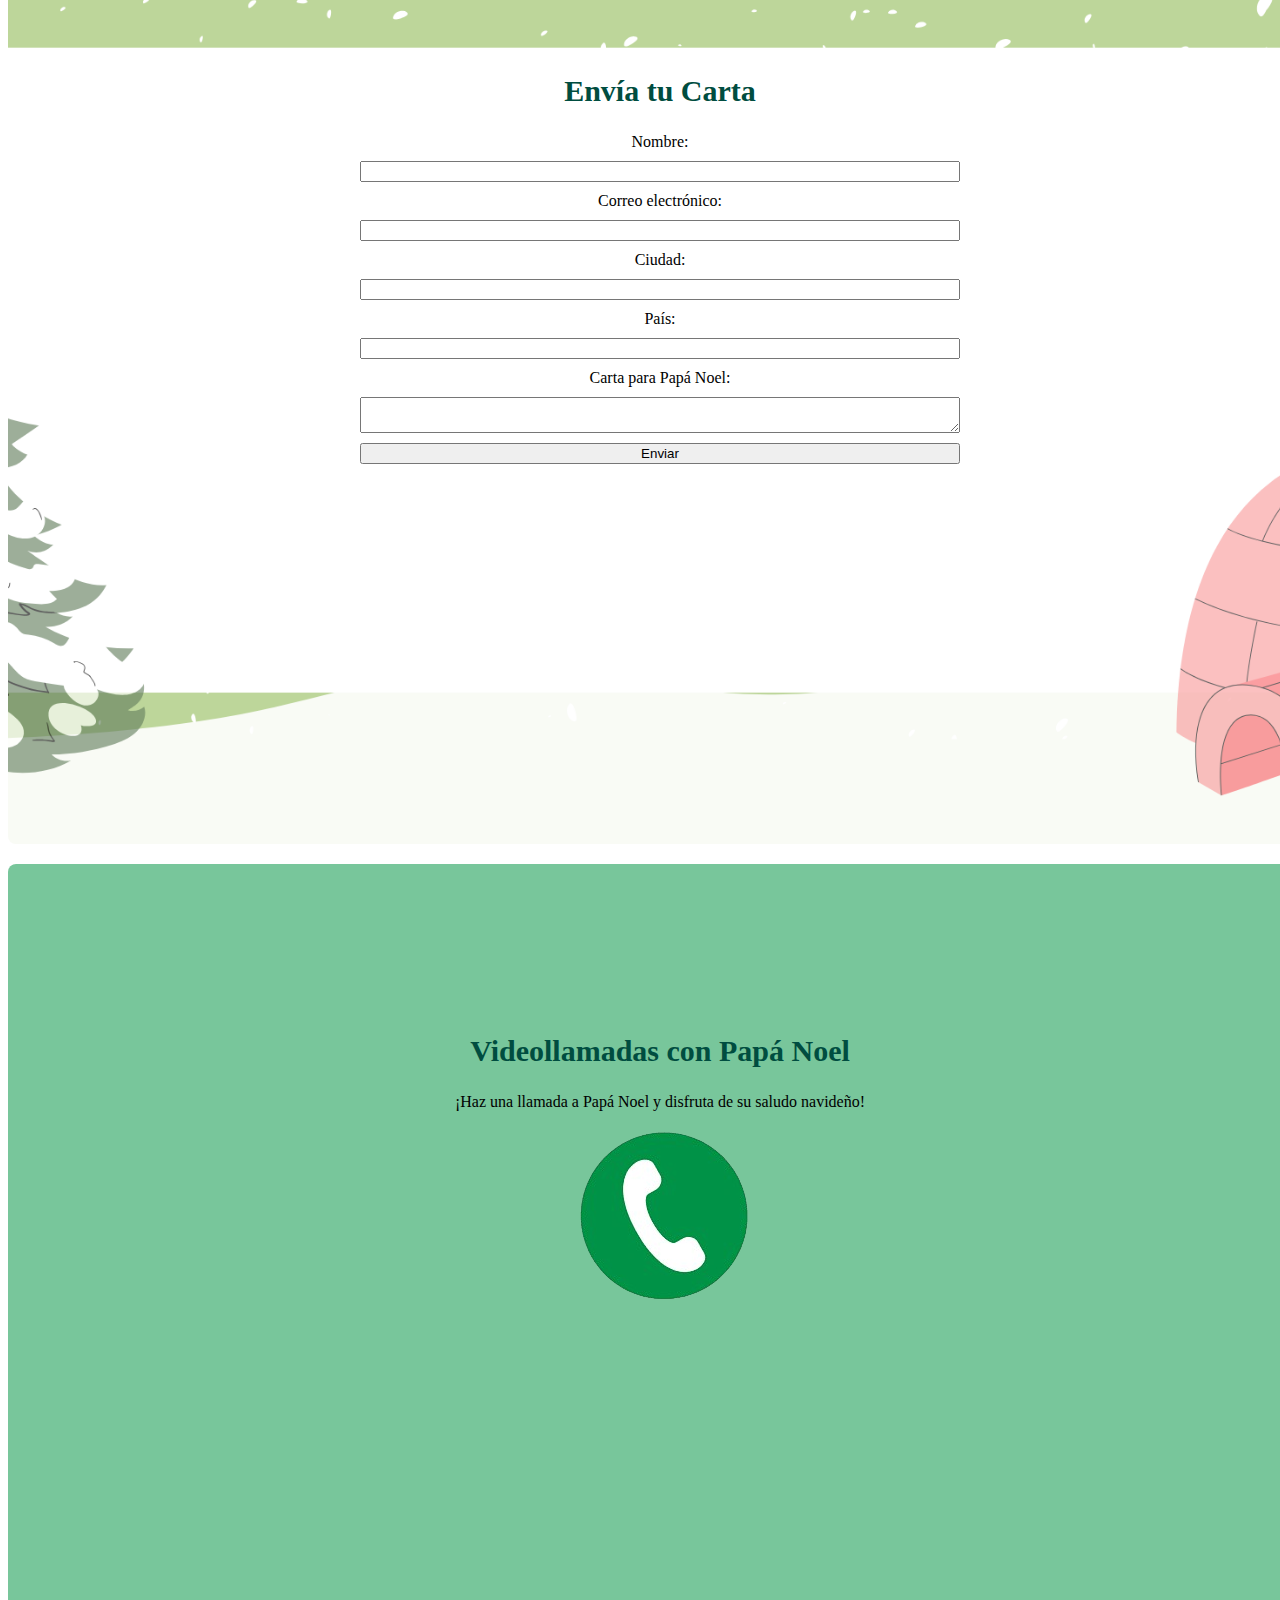
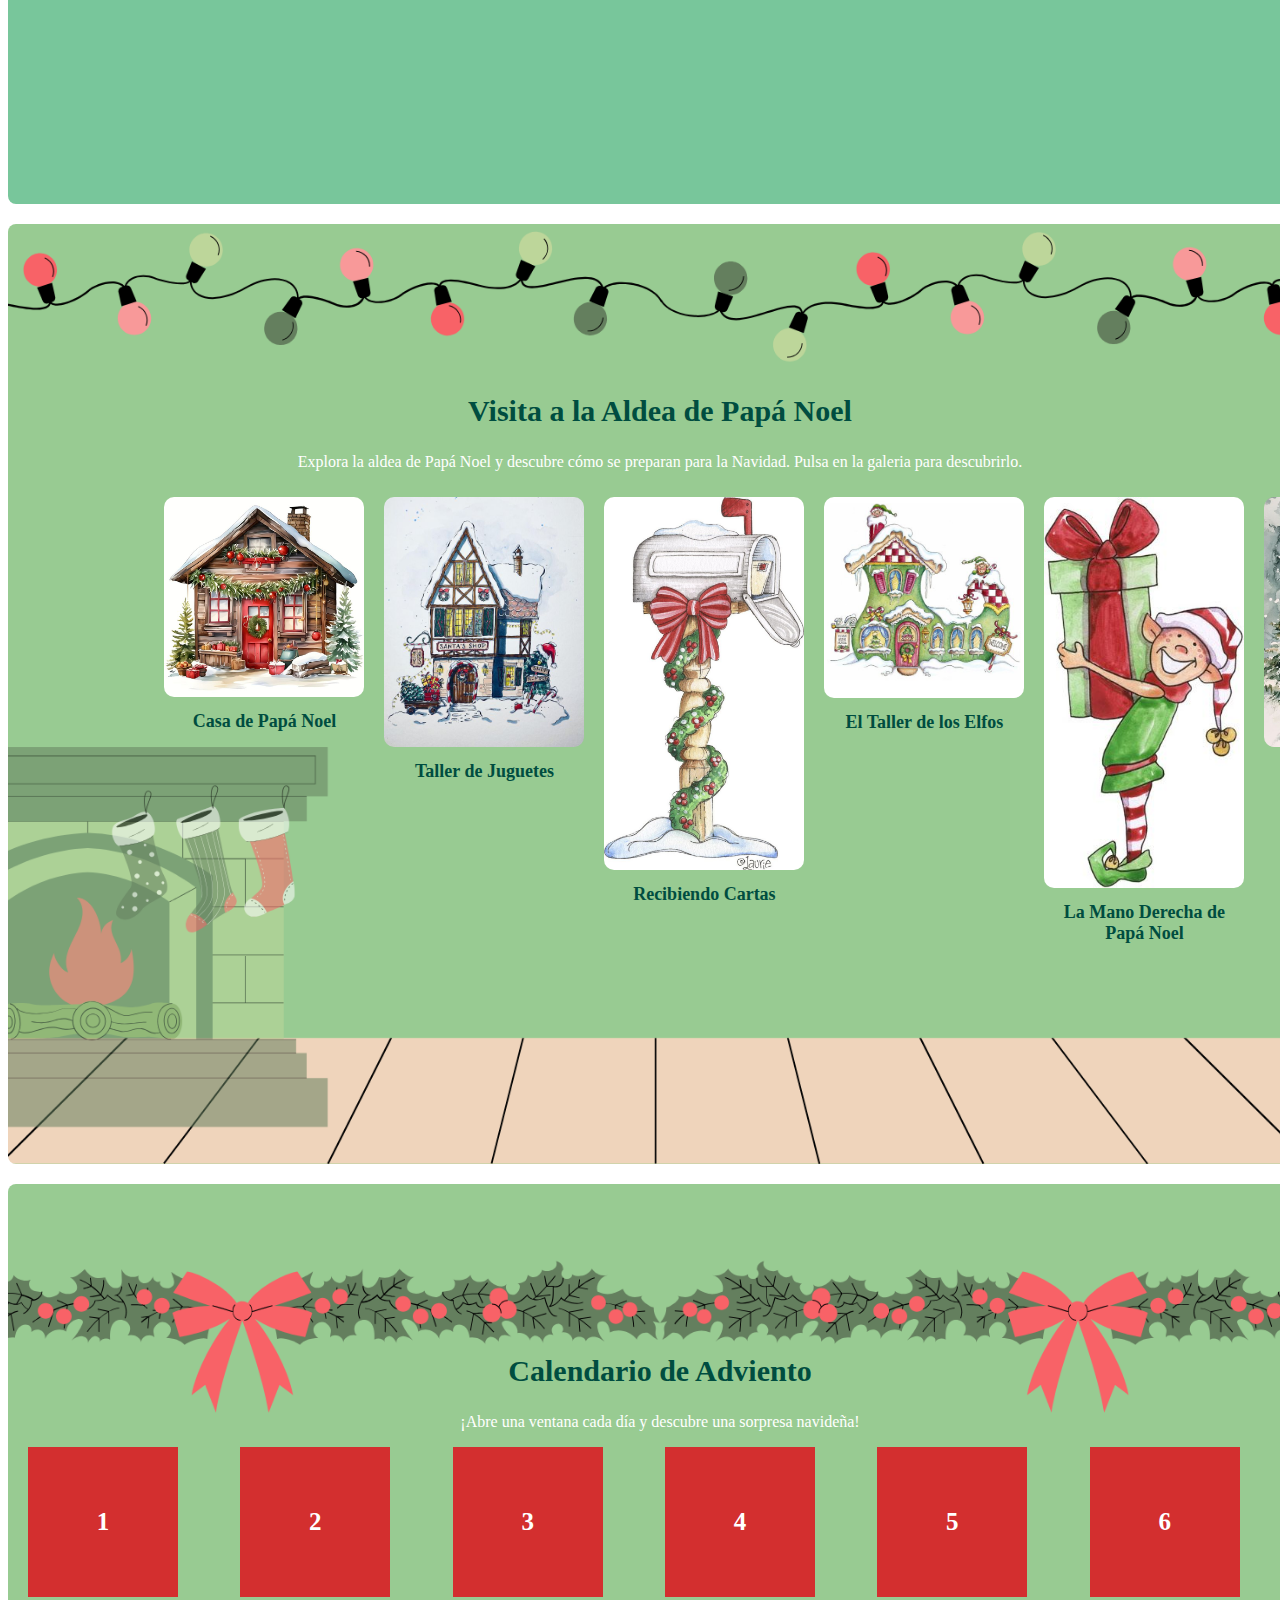
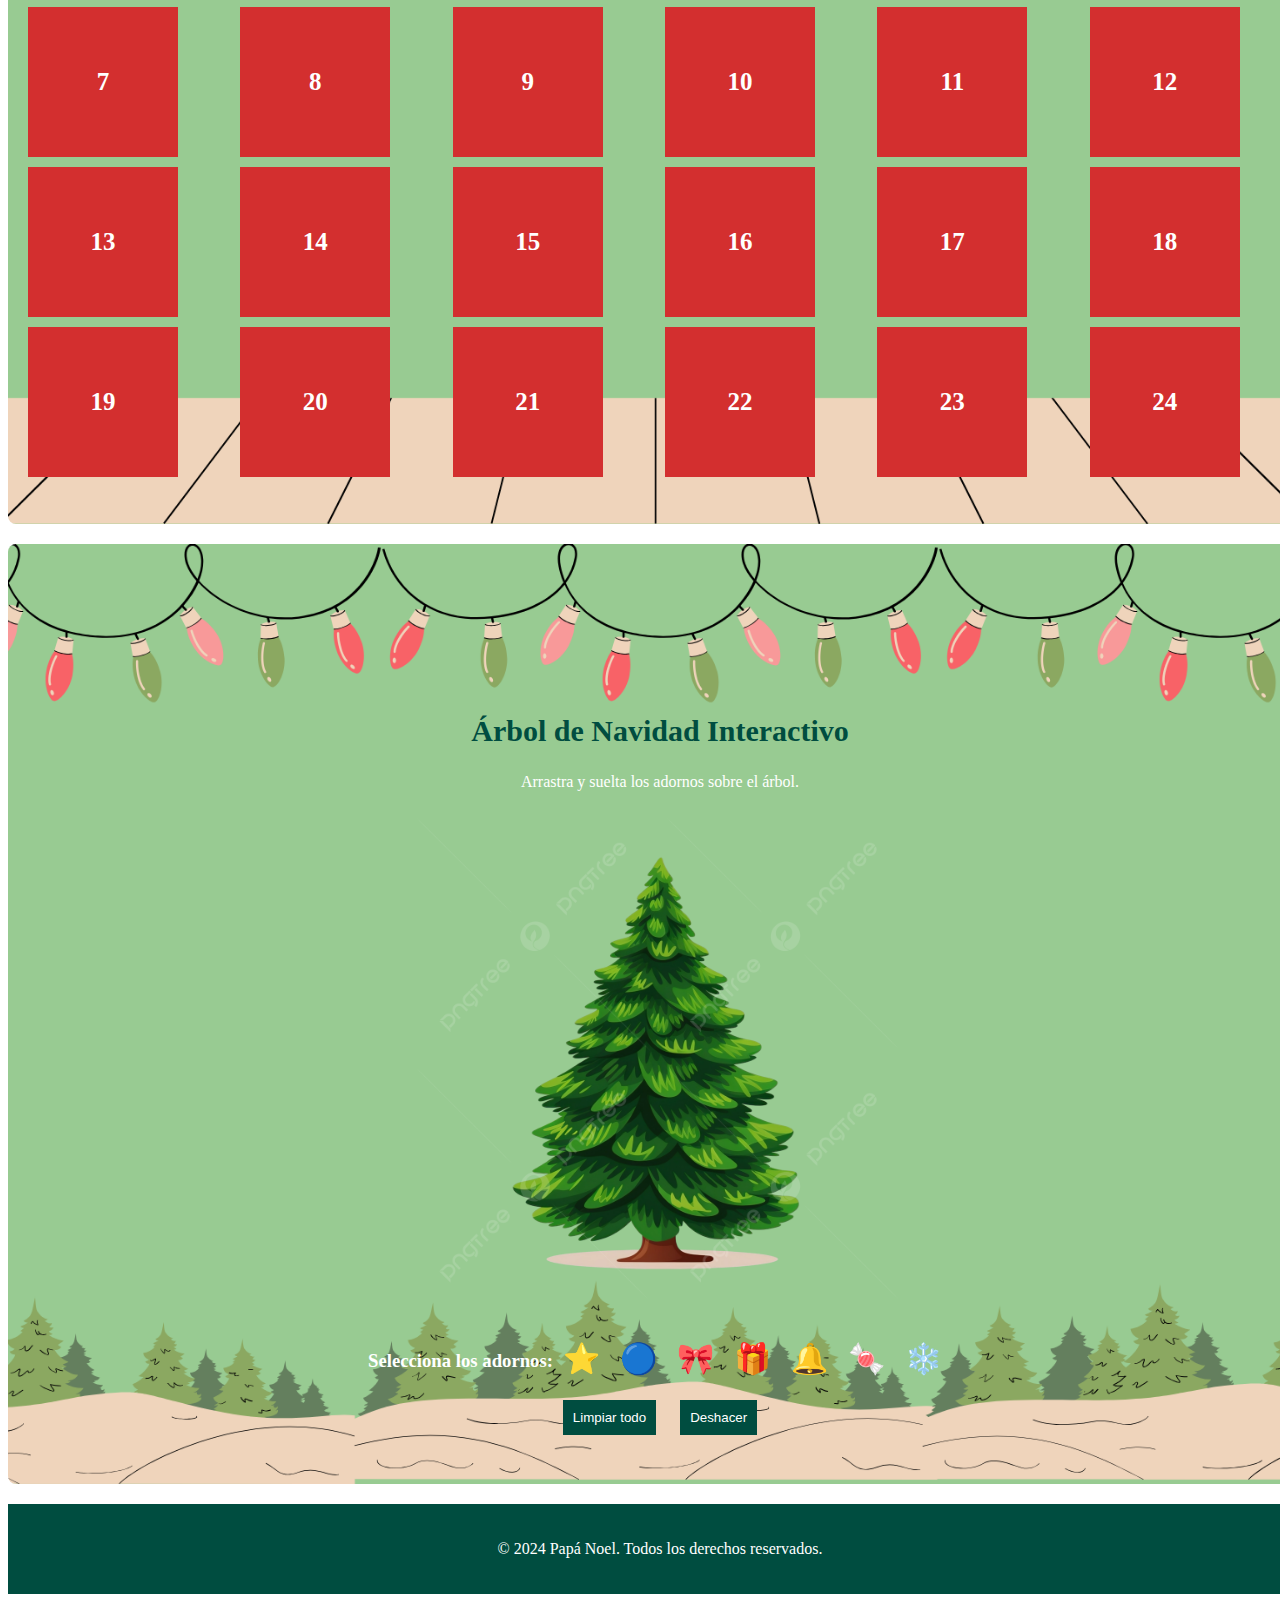
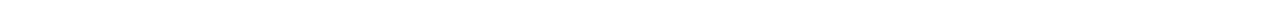
==== commit fac4c6b3: "back" ====
--- a/index.html
+++ b/index.html
@@ -6,6 +6,7 @@
     <title>Sitio Web de Papá Noel</title>
     <link rel="stylesheet" href="../CSS/styles.css">
     <link rel="stylesheet" href="https://unpkg.com/leaflet@1.7.1/dist/leaflet.css" />
+
     <script src="https://unpkg.com/leaflet@1.7.1/dist/leaflet.js"></script>
 </head>
 <body>
@@ -30,7 +31,7 @@
             <li><a class="atrib-menu" href="#home">HOME</a></li>
             <li><a class="atrib-menu" href="#rastreo">RASTREO EN TIEMPO REAL</a></li>
             <li><a class="atrib-menu" href="#juegos">JUEGOS</a></li>
-            <li><a class="atrib-menu" href="#cartas">CARTAS A PAPÁ NOEL</a></li>
+            <li><a class="atrib-menu" href="#enviar-carta">CARTAS A PAPÁ NOEL</a></li>
             <li><a class="atrib-menu" href="#videollamadas">VIDEOLLAMADAS</a></li>
             <li><a class="atrib-menu" href="#aldea">VISITA A LA ALDEA</a></li>
             <li><a class="atrib-menu" href="#calendario">CALENDARIO DE ADVIENTO</a></li>
@@ -94,7 +95,6 @@
             <p>¡Aquí puedes interactuar con Papá Noel y disfrutar de muchas actividades navideñas!</p>
             <p><span id="subtitulo">Tiempo restante hasta el 25 de diciembre:</span></p>
             <p id="contador">Días: <span id="days">0</span>, Horas: <span id="hours">0</span>, Minutos: <span id="minutes">0</span>, Segundos: <span id="seconds">0</span></p>
-            <img src="../imagenes/papanoel.gif" alt="Papá Noel">
         </section>
 
         <!-- Pantalla de Rastreo en Tiempo Real -->
@@ -102,7 +102,8 @@
             <h2>Rastreo en Tiempo Real</h2>
             <p>¡Sigue a Papá Noel en su recorrido por el mundo!</p>
             <div id="mapa-rastreo"></div> 
-            <p id="contador-rastreo"></p> 
+            <button id="boton-donde-esta-santa">¿Dónde está Santa?</button>
+            <p id="mensaje-santa"></p> 
         </section>
 
         <!-- Pantalla de Juegos Interactivos -->
@@ -118,9 +119,6 @@
             <div id="game-container"></div>
         </section>
         
-
-        
-
         <!-- Pantalla de Cartas a Papá Noel -->
         <section id="enviar-carta">
             <h2>Envía tu Carta</h2>
--- a/CSS/styles.css
+++ b/CSS/styles.css
@@ -14,6 +14,94 @@
     z-index: 1000;
 }
 
+#home {
+    background-image: url('/imagenes/fondo1.png'); 
+    background-size: cover;
+    background-position: center;
+    background-repeat: no-repeat;
+    height: 100vh;
+    display: flex;
+    flex-direction: column;
+    justify-content: center;
+    align-items: center;
+    color: white;
+}
+
+#videollamadas {
+    background-image: url('/imagenes/fondo2.png'); 
+    background-size: cover;
+    background-position: center;
+    background-repeat: no-repeat;
+    height: 100vh;
+    text-align: center;
+    color: white;
+}
+
+#rastreo {
+    background-image: url('/imagenes/fondo3.png'); 
+    background-size: cover;
+    background-position: center;
+    background-repeat: no-repeat;
+    height: 100vh;
+    text-align: center;
+    color: white;
+}
+
+#calendario {
+    background-image: url('/imagenes/fondo4.png'); 
+    background-size: cover;
+    background-position: center;
+    background-repeat: no-repeat;
+    height: 100vh;
+    text-align: center;
+    color: white;
+}
+
+#aldea {
+    background-image: url('/imagenes/fondo5.png');
+    background-size: cover;
+    background-position: center;
+    background-repeat: no-repeat;
+    height: 100vh;
+    text-align: center;
+    color: white;
+}
+
+#juegos {
+    background-image: url('/imagenes/fondo6.png'); 
+    background-size: cover;
+    background-position: center;
+    background-repeat: no-repeat;
+    height: 100vh;
+    text-align: center;
+    color: white;
+}
+
+#enviar-carta {
+    background-image: url('/imagenes/fondo7.png'); 
+    background-size: cover;
+    background-position: center;
+    background-repeat: no-repeat;
+    height: 100vh;
+    text-align: center;
+    color: white;
+    display: flex;
+    flex-direction: column; 
+    align-items: center; 
+    text-align: center; 
+}
+
+#arbol{
+    background-image: url('/imagenes/fondo8.png');
+    background-size: cover;
+    background-position: center;
+    background-repeat: no-repeat;
+    height: 100vh;
+    text-align: center;
+    color: white;
+}
+
+
 .titulo {
     color: #fdf6e3;
     font-size: 20px;
@@ -21,7 +109,7 @@
     margin: 0;
 }
 
-* Formularios desplegables */
+
 .form-container {
     display: flex;
     flex-direction: column;
@@ -57,16 +145,16 @@
     margin-top: 60px;
     padding: 20px;
     margin: 20px 0;
-    background-color: #b2e6f371;
     border-radius: 8px;
     height: 100vh; /* Cambiado a 100vh para ocupar el 100% de la altura de la pantalla */
     width: 100%;
+    background-color: rgba(32, 160, 90, 0.603);
 }
 
 h2 {
     color: #004d40;
-    font-size: 28px;
-    margin-top: 100px;
+    font-size: 30px;
+    margin-top: 150px;
 }
 
 /* Footer */
@@ -175,38 +263,13 @@
 
 /* Formulario */
 
-#enviar-carta {
-    display: flex;
-    flex-direction: column; /* Para que el título y el formulario se apilen verticalmente */
-    align-items: center; /* Centra el contenido horizontalmente */
-    text-align: center; /* Centra el texto */
-    padding: 40px 20px; /* Espaciado interno para una mejor presentación */
-    gap: 20px; /* Espacio entre el título y el formulario */
-    background-color: #b2e6f371;
-    border-radius: 8px;
-}
-
-#enviar-carta h2 {
-    font-size: 3em;
-    color: #004d40;
-    margin-bottom: 20px; /* Espacio entre el título y el formulario */
-}
-
 .formulario {
     display: flex;
     flex-direction: column;
     gap: 10px;
     width: 50%;
     max-width: 600px;
-}
-
-/* Estilos básicos para los juegos */
-#game-selection {
-    margin: 20px;
-}
-
-#game-container {
-    margin-top: 20px;
+    color:rgb(0, 0, 0)
 }
 
 button {
@@ -231,11 +294,6 @@
     position: absolute;
 }
 
-#arbol {
-    text-align: center;
-    margin-top: 20px;
-}
-
 #tree-container {
     position: relative;
     width: 500px;
@@ -263,53 +321,18 @@
     cursor: pointer;
 }
 
-button {
-    margin-top: 20px;
-    padding: 10px;
-    background-color: #004d40;
-    color: white;
-    border: none;
-    cursor: pointer;
-}
-
-button:hover {
-    background-color: #00796b;
-}
-
-button {
-    margin-top: 20px;
-    padding: 10px;
-    background-color: #004d40;
-    color: white;
-    border: none;
-    cursor: pointer;
-    margin-left: 10px;
-}
-
-button:hover {
-    background-color: #00796b;
-}
 /*/////////////////////////////////////////////////////////////////*/
-/* Estilo general para la sección de videollamadas */
-#videollamadas {
-    text-align: center;
-    padding: 20px;
-    background-color: #f0f8ff;
-    border-radius: 10px;
-    box-shadow: 0 2px 15px rgba(0, 0, 0, 0.1);
-    margin-top: 40px;
-}
+
 
 /* Estilo para el contenedor de la llamada */
 #llamada-container {
-    width: 600px; /* Ancho del video */
+    width: 700px; 
     margin: 0 auto;
-    position: relative; /* Para posicionar el botón de colgar dentro */
+    position: relative;
     background-color: #000;
     border-radius: 10px;
     padding: 20px;
-    display: none;
-    display: none; /* Ocultamos el contenedor por defecto */
+    display: none; 
 }
 
 /* Estilo para el video dentro del contenedor negro */
@@ -361,7 +384,7 @@
 
 .mi-camara {
     position: absolute;
-    bottom: 20px;
+    bottom: 60px;
     right: 20px;
     width: 150px;
     height: 100px;
@@ -456,7 +479,6 @@
     animation-delay: 1.2s; 
 }
 
-/* Animación para que las imágenes aparezcan desde la derecha */
 @keyframes aparecerDerecha {
     0% {
         transform: translateX(100%);
@@ -511,17 +533,11 @@
 }
 
 /*////////////////////////////////////////////////////////////////*/
-#rastreo {
-    text-align: center;
-    padding: 20px;
-    border-radius: 10px;
-    margin-top: 40px;
-}
 
 /* Estilo para el mapa */ 
 #mapa-rastreo {
-    width: 600px; /* Aumentado el ancho del mapa */
-    height: 450px; /* Aumentado la altura del mapa */
+    width: 600px; 
+    height: 450px; 
     position: relative;
     margin: 0 auto 20px auto;
 }
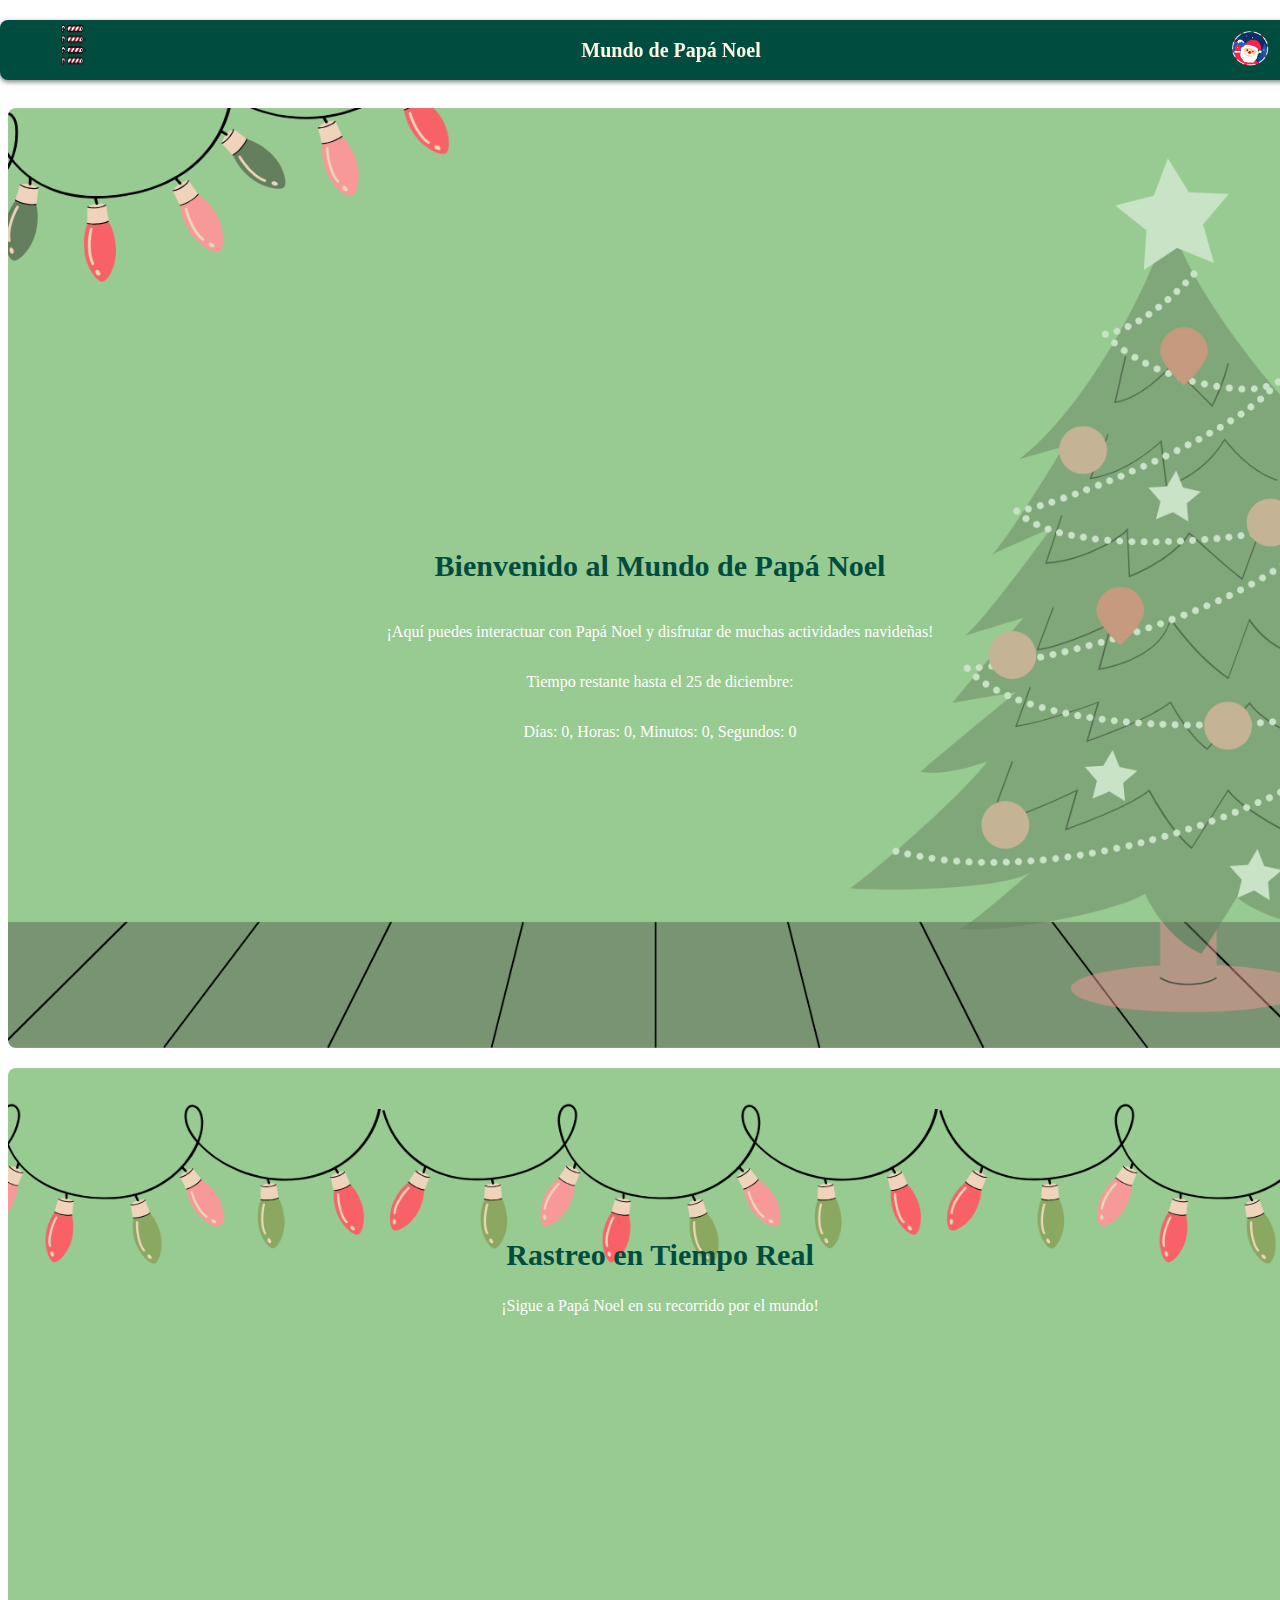
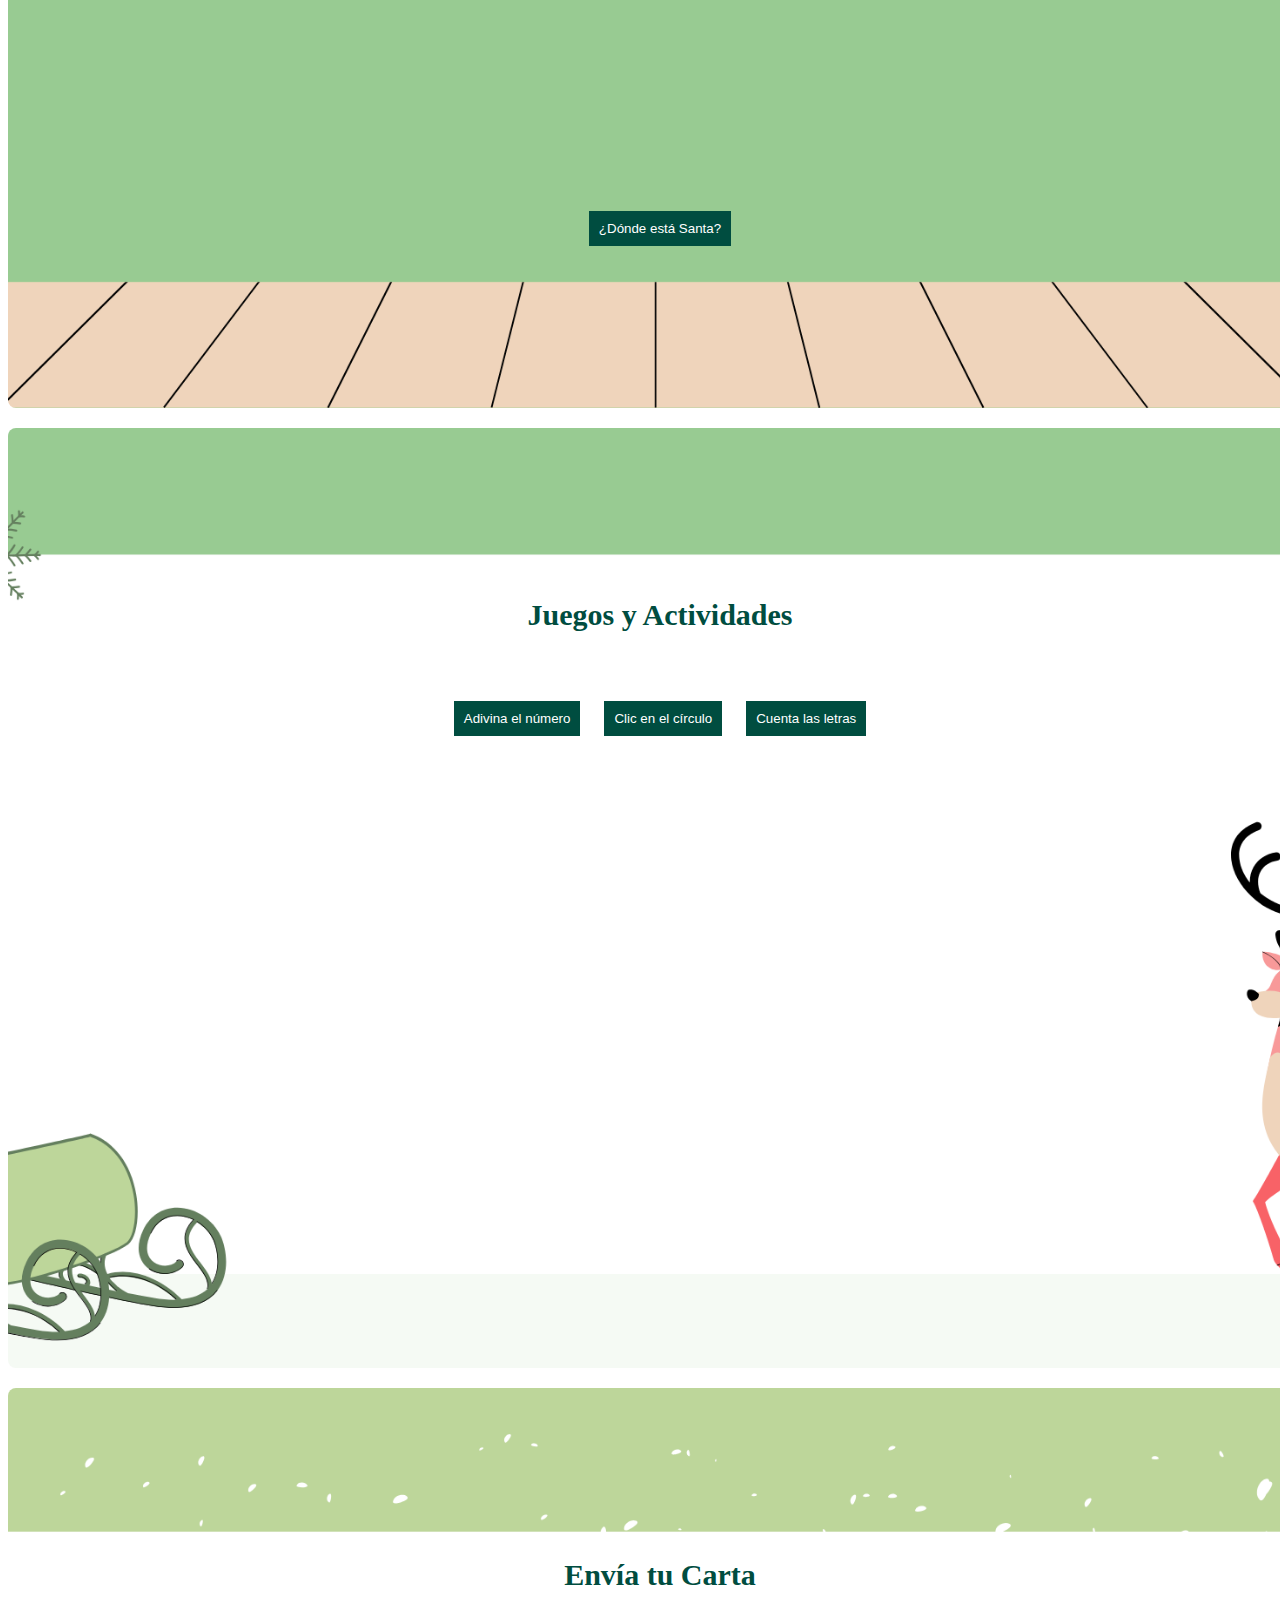
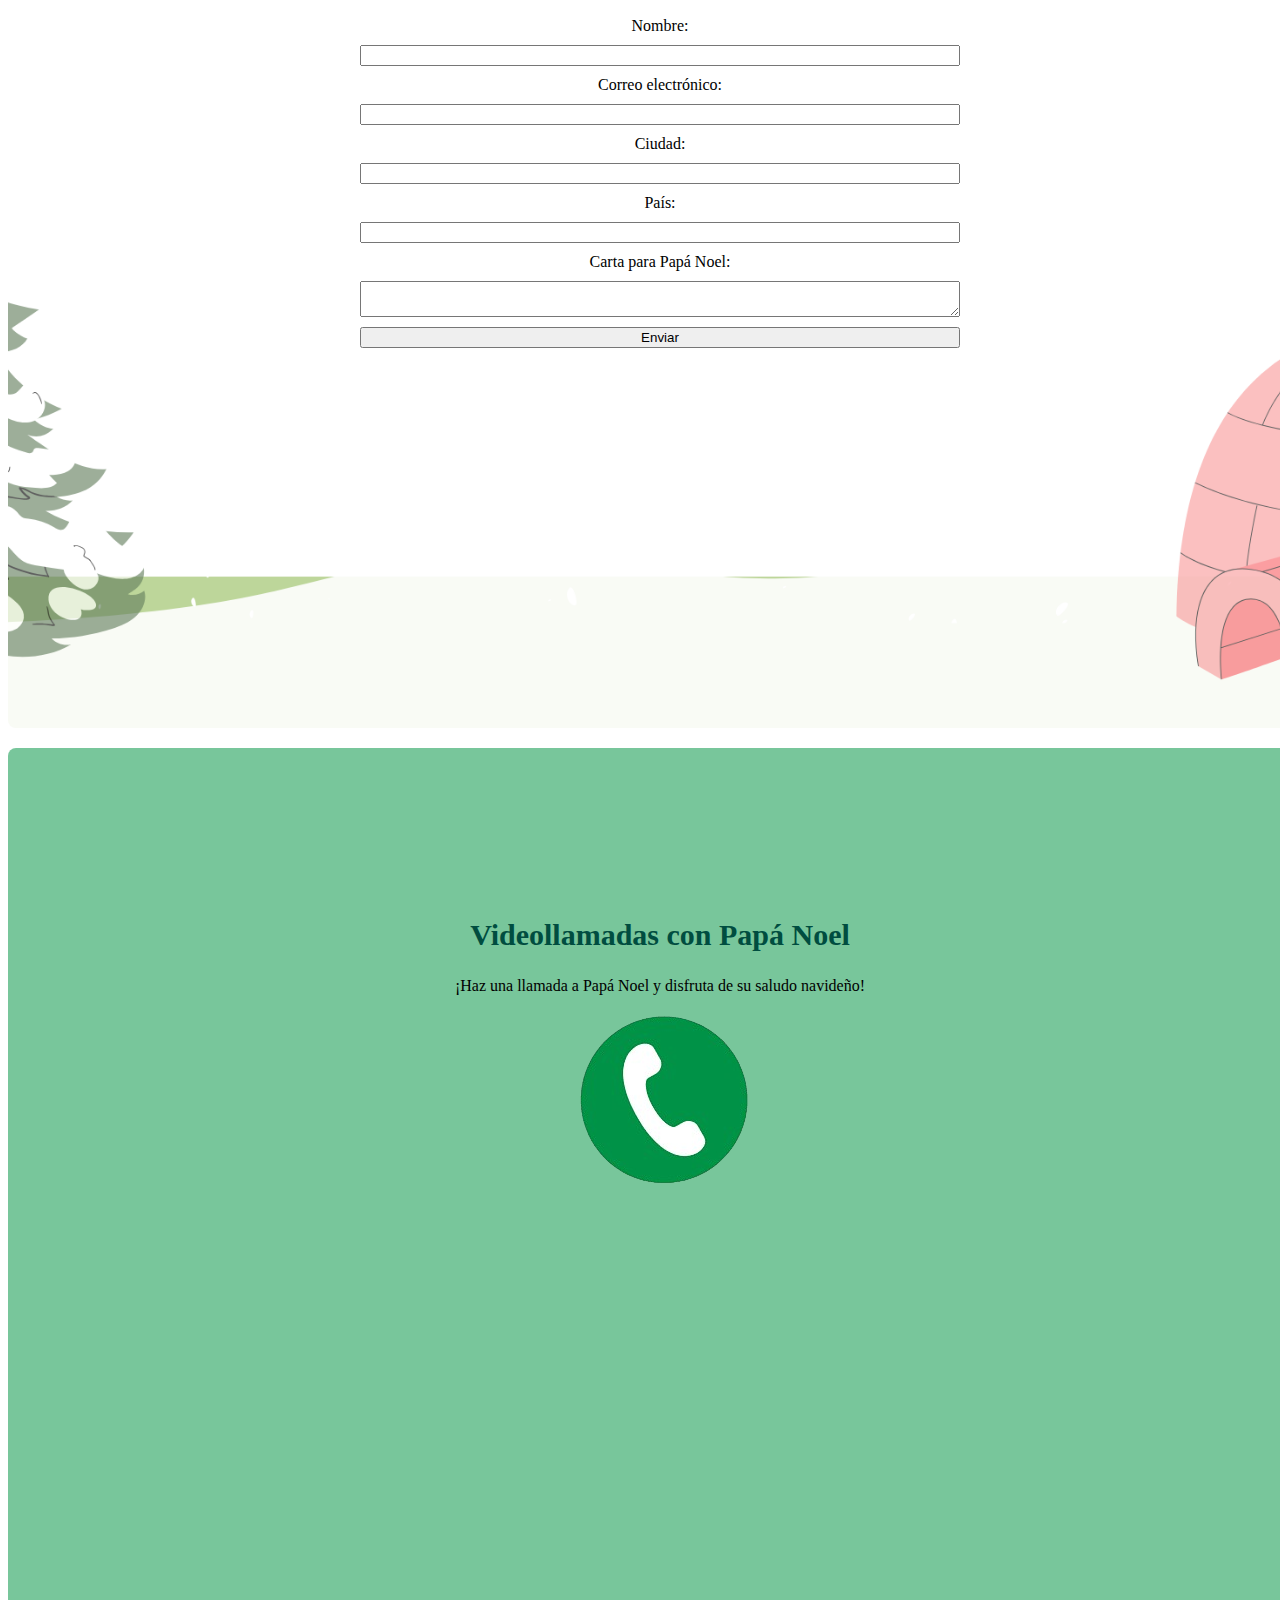
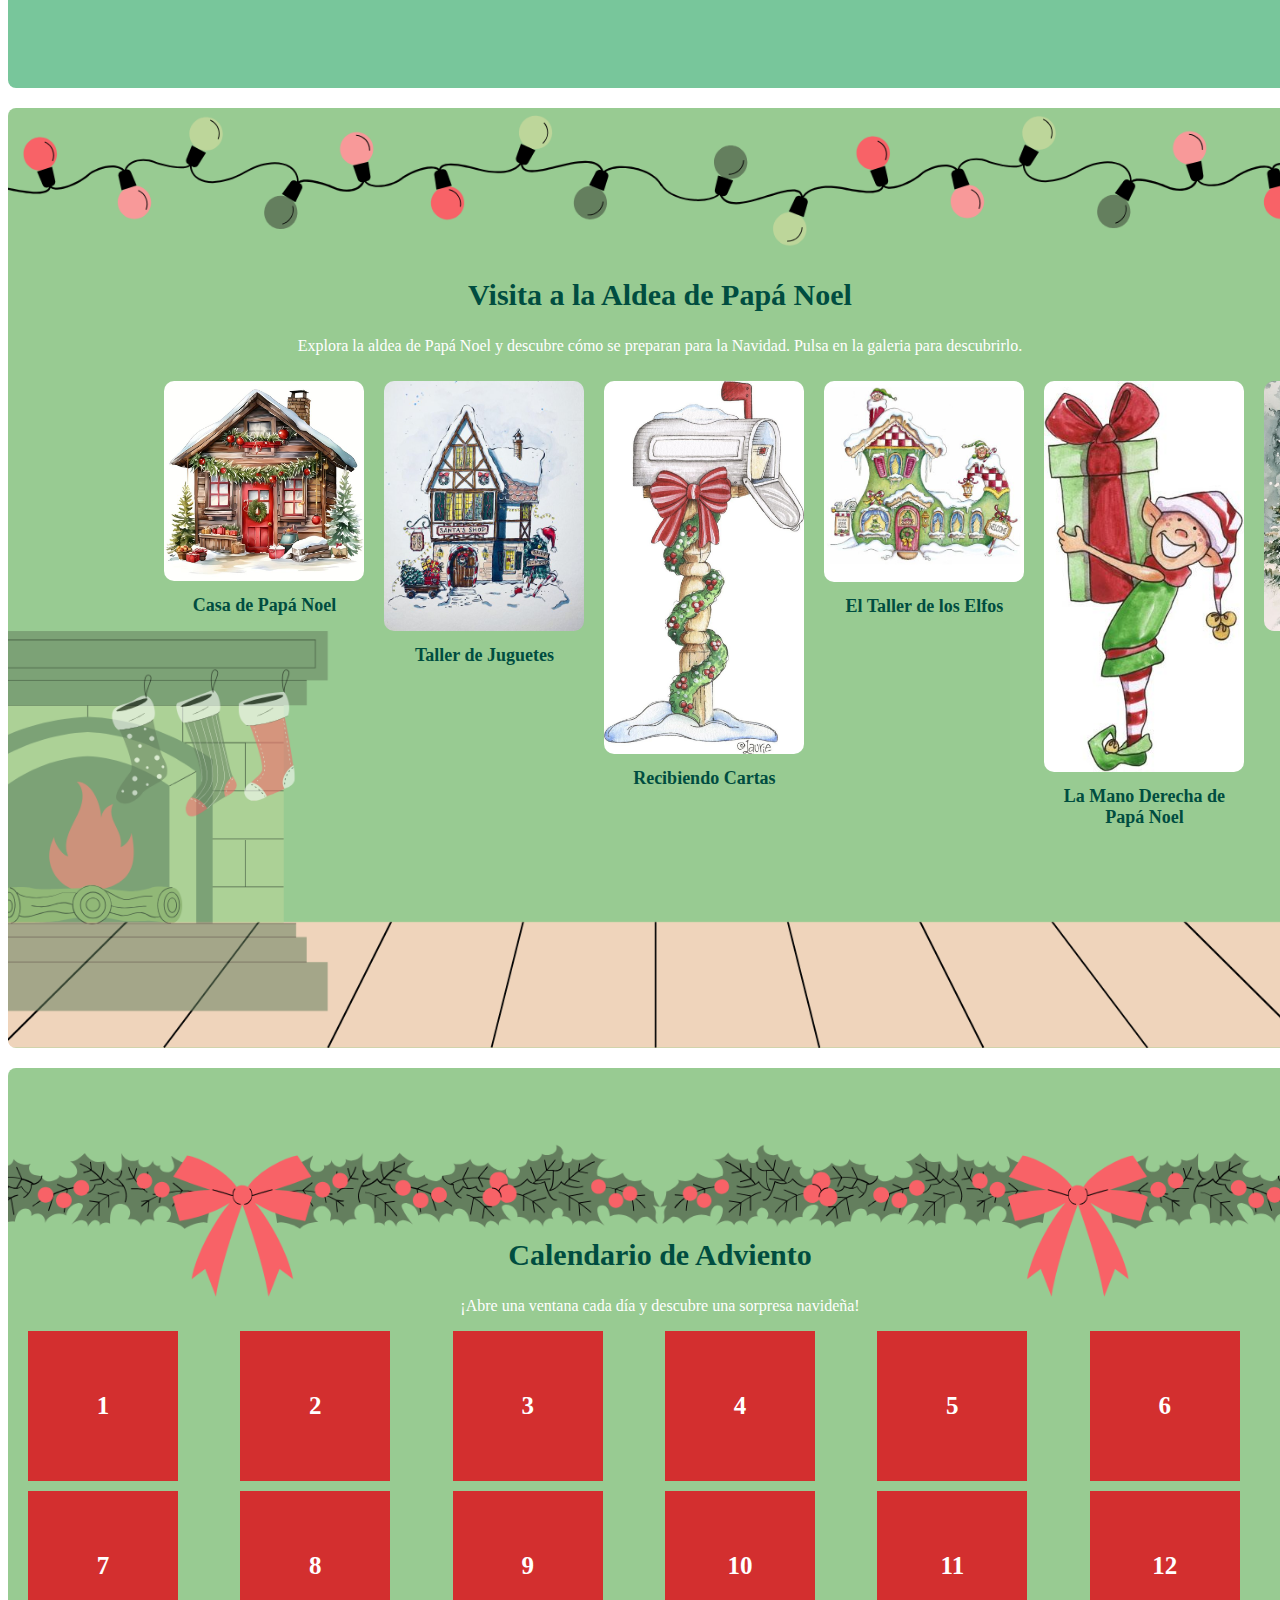
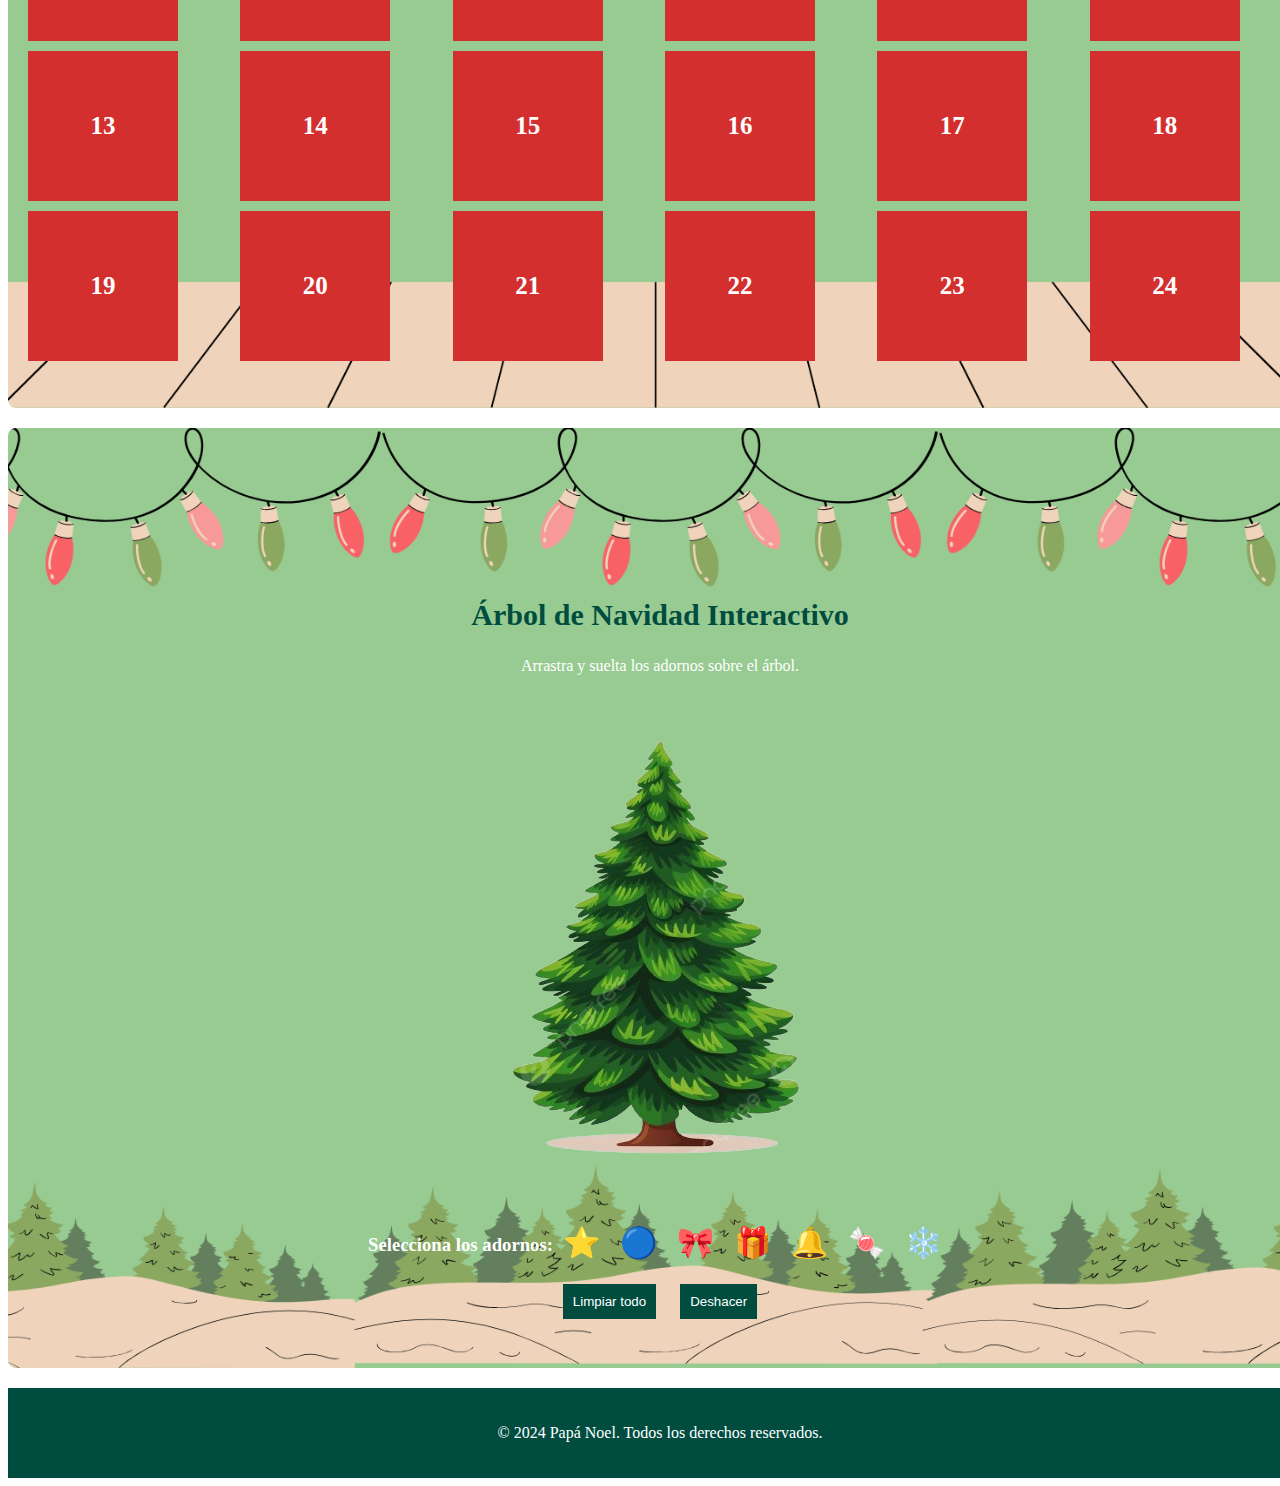
==== commit 3be1ce06: "Add: web repo" ====
--- a/index.html
+++ b/index.html
@@ -25,7 +25,6 @@
     </section>
 
     <!-- Menú de Navegación -->
-    
     <div> 
         <ul class="nav-menu hidden">
             <li><a class="atrib-menu" href="#home">HOME</a></li>
@@ -39,14 +38,17 @@
         </ul>
     </div>
 
+    <!-- Menú de Usuario -->
+    <div class="user-menu hidden">
+        <ul>
+            <li><a href="#">Mi perfil</a></li>
+            <li><a href="#">Configuración</a></li>
+            <li><a href="#" onclick="logoutUser()">Cerrar sesión</a></li>
+        </ul>
+    </div>
+
     <!-- Botones de autenticación -->
-    <div class="auth-buttons hidden" >
-        <input type="button" class="login-btn" value="Iniciar Sesión">
-        <input type="button" class="login-btn" value="Registrarse">
-    </div>
-
-    <!-- Botones de autenticación -->
-    <div class="auth-buttons">
+    <div class="auth-buttons hidden">
         <input type="button" class="login-btn" value="Iniciar Sesión" onclick="toggleLoginForm()">
         <input type="button" class="register-btn" value="Registrarse" onclick="toggleRegisterForm()">
     </div>
@@ -60,6 +62,30 @@
             <label for="login-password">Contraseña:</label>
             <input type="password" id="login-password" required>
             <button type="submit">Iniciar Sesión</button>
+        </form>
+    </div>
+
+    <!-- Formulario de Registro -->
+    <div id="register-form" class="form-container hidden">
+        <h3>Registrarse</h3>
+        <form onsubmit="registerUser(event)">
+            <label for="register-name">Nombre:</label>
+            <input type="text" id="register-name" required>
+            <label for="register-lastname">Apellidos:</label>
+            <input type="text" id="register-lastname" required>
+            <label for="register-email">Correo Electrónico:</label>
+            <input type="email" id="register-email" required>
+            <label for="register-password">Contraseña:</label>
+            <input type="password" id="register-password" required>
+            <label for="register-repeat-password">Repetir Contraseña:</label>
+            <input type="password" id="register-repeat-password" required>
+            <label for="register-age">Edad:</label>
+            <input type="number" id="register-age" required>
+            <label for="register-city">Ciudad:</label>
+            <input type="text" id="register-city" required>
+            <label for="register-country">País:</label>
+            <input type="text" id="register-country" required>
+            <button type="submit">Registrarse</button>
         </form>
     </div>
 
--- a/CSS/styles.css
+++ b/CSS/styles.css
@@ -224,25 +224,57 @@
     box-shadow: 0 0 15px rgba(0, 0, 0, 0.3); /* Sombra alrededor de la imagen */
 }
 
-/* Estilo de los botones */
-
-
-.auth-buttons input {
-    padding: 8px 15px;
-    border: none;
-    background-color: #ffc10717; 
-    color: #000;
+/* Estilo para el pop-out del menú del usuario */
+.user-menu {
+    position: absolute;
+    top: 70px; /* Espaciado debajo del icono del usuario */
+    right: 10px; /* Alineado al lado derecho */
+    background-color: #004d40;
+    border-radius: 10px;
+    box-shadow: 0 4px 6px rgba(0, 0, 0, 0.2);
+    padding: 20px;
+    width: 250px;
+    display: none; /* Oculto inicialmente */
+    z-index: 1002;
+    opacity: 0;
+    transform: scale(0.9);
+    transition: opacity 0.3s ease, transform 0.3s ease;
+}
+
+.user-menu.visible {
+    display: block; /* Muestra el menú */
+    opacity: 1;
+    transform: scale(1); /* Regresa al tamaño normal */
+}
+
+.user-menu ul {
+    list-style: none;
+    margin: 0;
+    padding: 0;
+}
+
+.user-menu li {
+    margin-bottom: 15px;
+}
+
+.user-menu a {
+    color: #fff;
+    text-decoration: none;
     font-size: 16px;
-    cursor: pointer;
-    transition: background-color 0.3s;
+    display: block;
+    text-align: center;
+    padding: 10px;
     border-radius: 5px;
-    margin: 5px 0;
-    width: 100%;
-}
-
-
-/* Botones de autenticación */
-.auth-buttons input {
+    background-color: #004d40;
+    transition: background-color 0.3s ease;
+}
+
+.user-menu a:hover {
+    background-color: #00796b;
+}
+
+/* Botones de autenticación como parte del menú */
+.user-menu button {
     padding: 10px 20px;
     border: none;
     background-color: #004d40;
@@ -250,9 +282,20 @@
     font-size: 16px;
     cursor: pointer;
     border-radius: 5px;
-    margin: 10px 0;
     transition: background-color 0.3s ease;
-}
+    width: 100%;
+}
+
+.user-menu button:hover {
+    background-color: #00796b;
+}
+
+/* Contenedor de los botones de autenticación */
+.auth-buttons.hidden {
+    display: none;
+}
+
+
 
 /*//////////////////////////////////////////////////////////////////*/
 
@@ -543,3 +586,204 @@
 }
 
 
+@media only screen and (max-width: 601px) {
+    .nav-menu {
+        position: absolute;
+        top: 50px;
+        left: 0;
+        width: 100%; /* Ocupa todo el ancho de la pantalla */
+        background-color: #004d40;
+        display: none; /* Ocultar por defecto */
+        flex-direction: column; /* Alinear los elementos en columna */
+        padding: 10px 0;
+        z-index: 1001;
+    }
+
+    .nav-menu li {
+        margin: 10px 0;
+        text-align: center; /* Centrar los enlaces */
+    }
+
+    .nav-menu a {
+        color: white;
+        font-size: 16px;
+        text-decoration: none;
+    }
+
+    .nav-menu.hidden {
+        display: none;
+    }
+
+    .nav-menu.visible {
+        display: flex; /* Mostrar menú cuando está visible */
+    }
+
+    .MenuDesplegable img {
+        width: 40px; /* Ajustar tamaño del icono del menú */
+        height: 40px;
+        cursor: pointer;
+    }
+
+    .titulo {
+        font-size: 14px;
+        text-align: center;
+        flex: 1; /* Asegura que ocupe el centro */
+        margin-left: 5px;
+    }
+
+    .titulo {
+        font-size: 16px;
+    }
+
+    .nav-menu {
+        width: 150px;
+        font-size: 14px;
+    }
+
+    h2 {
+        font-size: 24px;
+    }
+
+    section {
+        padding: 10px;
+    }
+
+    #home img {
+        width: 80%;
+        height: auto;
+    }
+
+    .galeria-aldea img {
+        max-width: 100%;
+        height: auto;
+        border-radius: 5px;
+    }
+
+    .galeria-aldea {
+        padding: 5px;
+    }
+
+    .formulario {
+        width: 80%;
+    }
+
+    #ornament-container {
+        flex-wrap: wrap;
+        gap: 10px;
+    }
+
+    .ornament {
+        font-size: 20px;
+    }
+
+    #tree-container {
+        width: 300px;
+        height: 300px;
+    }
+
+    #llamada-container {
+        width: 100%;
+        padding: 10px;
+    }
+
+    #mapa-rastreo {
+        width: 100%;
+        height: 300px;
+    }
+    #ventanas-calendario {
+        grid-template-columns: repeat(3, 1fr); /* Cambiar a 3 columnas en lugar de 6 */
+        gap: 5px;
+        padding: 10px;
+    }
+
+    .ventana {
+        width: 80px; /* Reducir el tamaño de las ventanas */
+        height: 80px;
+        font-size: 14px; /* Ajustar el tamaño del texto */
+    }
+    #arbol {
+        margin-top: 20px;
+    }
+}
+
+
+@media only screen and (max-width: 768px) and (min-width: 601px) {
+    #barra-nav {
+        height: 60px;
+        padding: 0 15px;
+    }
+
+    .titulo {
+        font-size: 18px;
+    }
+
+    .nav-menu {
+        width: 180px;
+        font-size: 16px;
+    }
+
+    h2 {
+        font-size: 26px;
+    }
+
+    section {
+        padding: 15px;
+    }
+
+    #home img {
+        width: 70%;
+        height: auto;
+    }
+
+    #ventanas-calendario {
+        grid-template-columns: repeat(4, 1fr); /* Cambiar a 4 columnas para tablets */
+        gap: 10px; /* Espaciado ligeramente mayor */
+    }
+
+    .ventana {
+        width: 100px; /* Ajustar tamaño moderado */
+        height: 100px;
+        font-size: 20px; /* Texto más grande para tablets */
+    }
+
+    .galeria-aldea {
+        gap: 15px;
+        margin-left: 8%;
+    }
+
+    .imagen-aldea {
+        width: 180px;
+    }
+
+    .formulario {
+        width: 70%;
+    }
+
+    #ornament-container {
+        flex-wrap: wrap;
+        gap: 15px;
+    }
+
+    #tree-container {
+        width: 200px;
+        height: 300px;
+        margin: 0 auto; /* Centrar el árbol */
+    }
+
+    .ornament {
+        font-size: 18px; /* Reducir el tamaño de los adornos */
+        margin: 5px;
+    }
+
+    #llamada-container {
+        width: 90%;
+        padding: 15px;
+    }
+
+    #mapa-rastreo {
+        width: 100%;
+        height: 400px;
+    }
+}
+
+
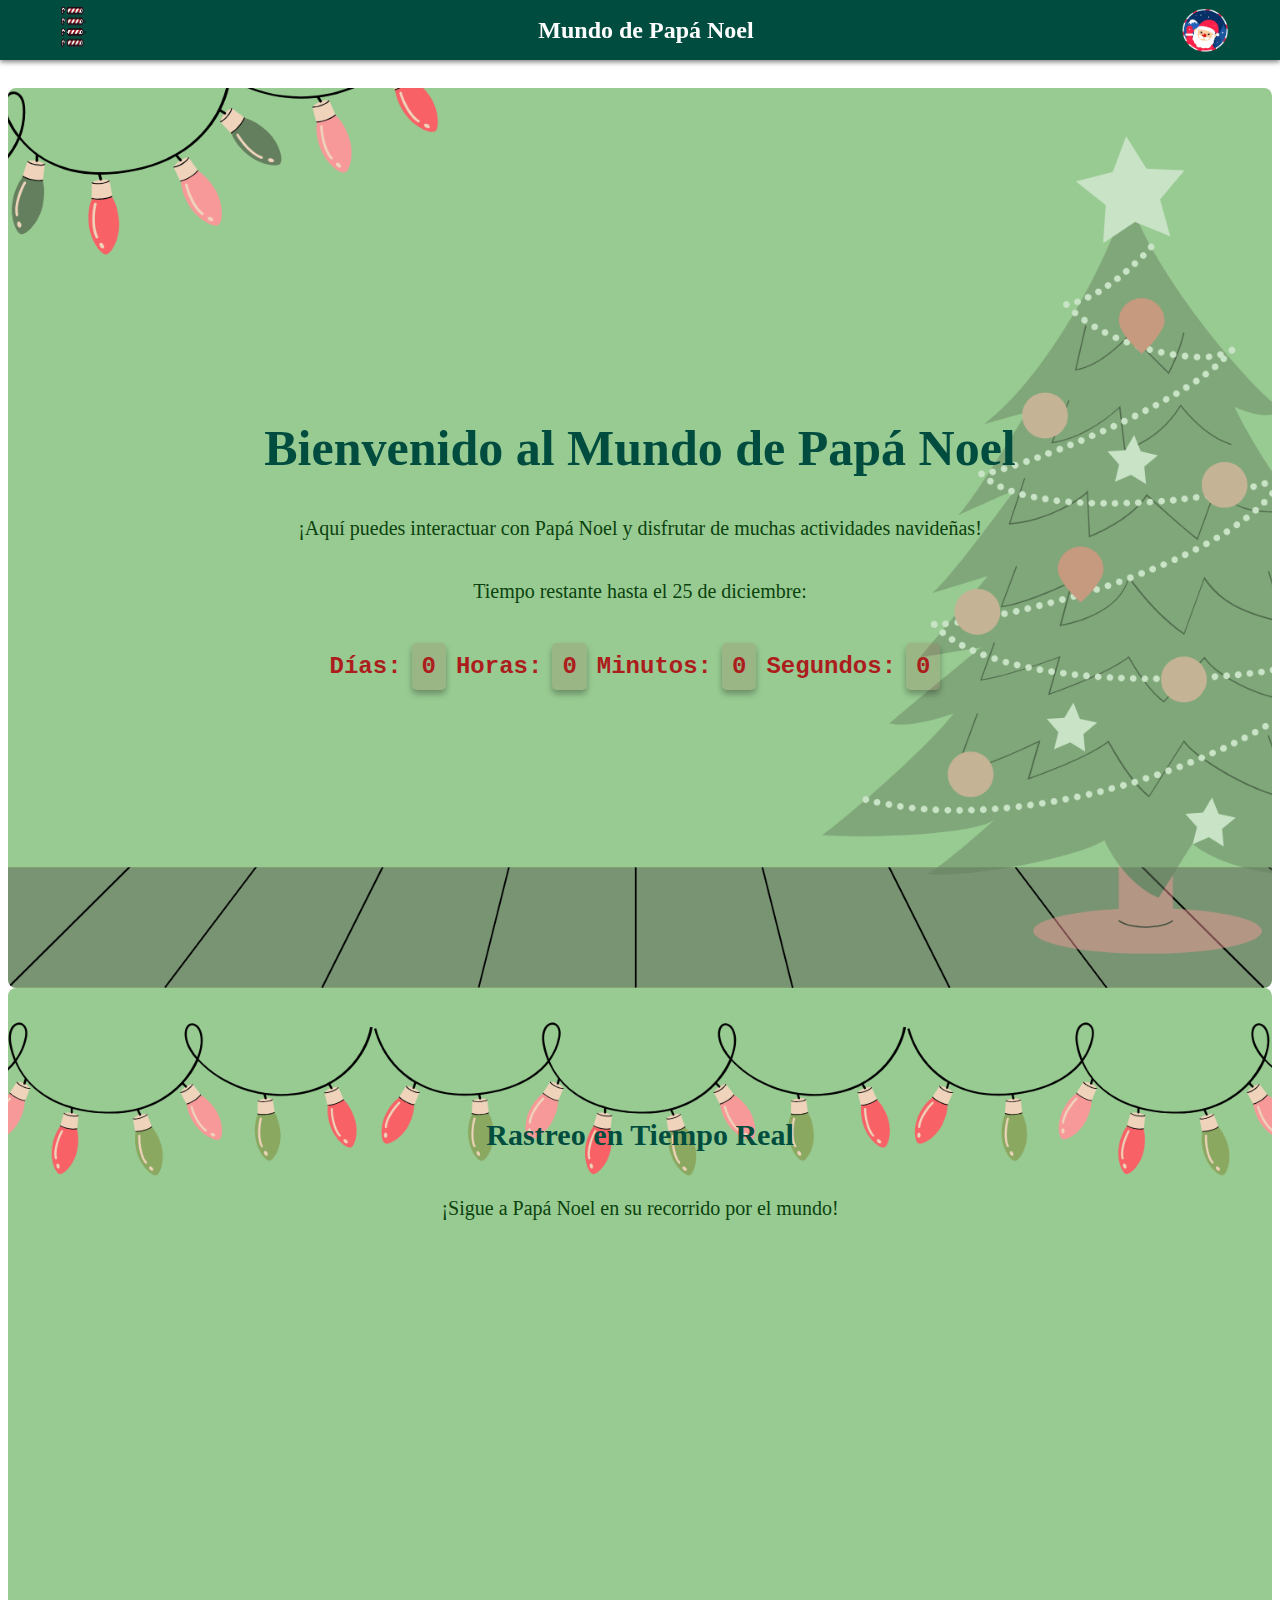
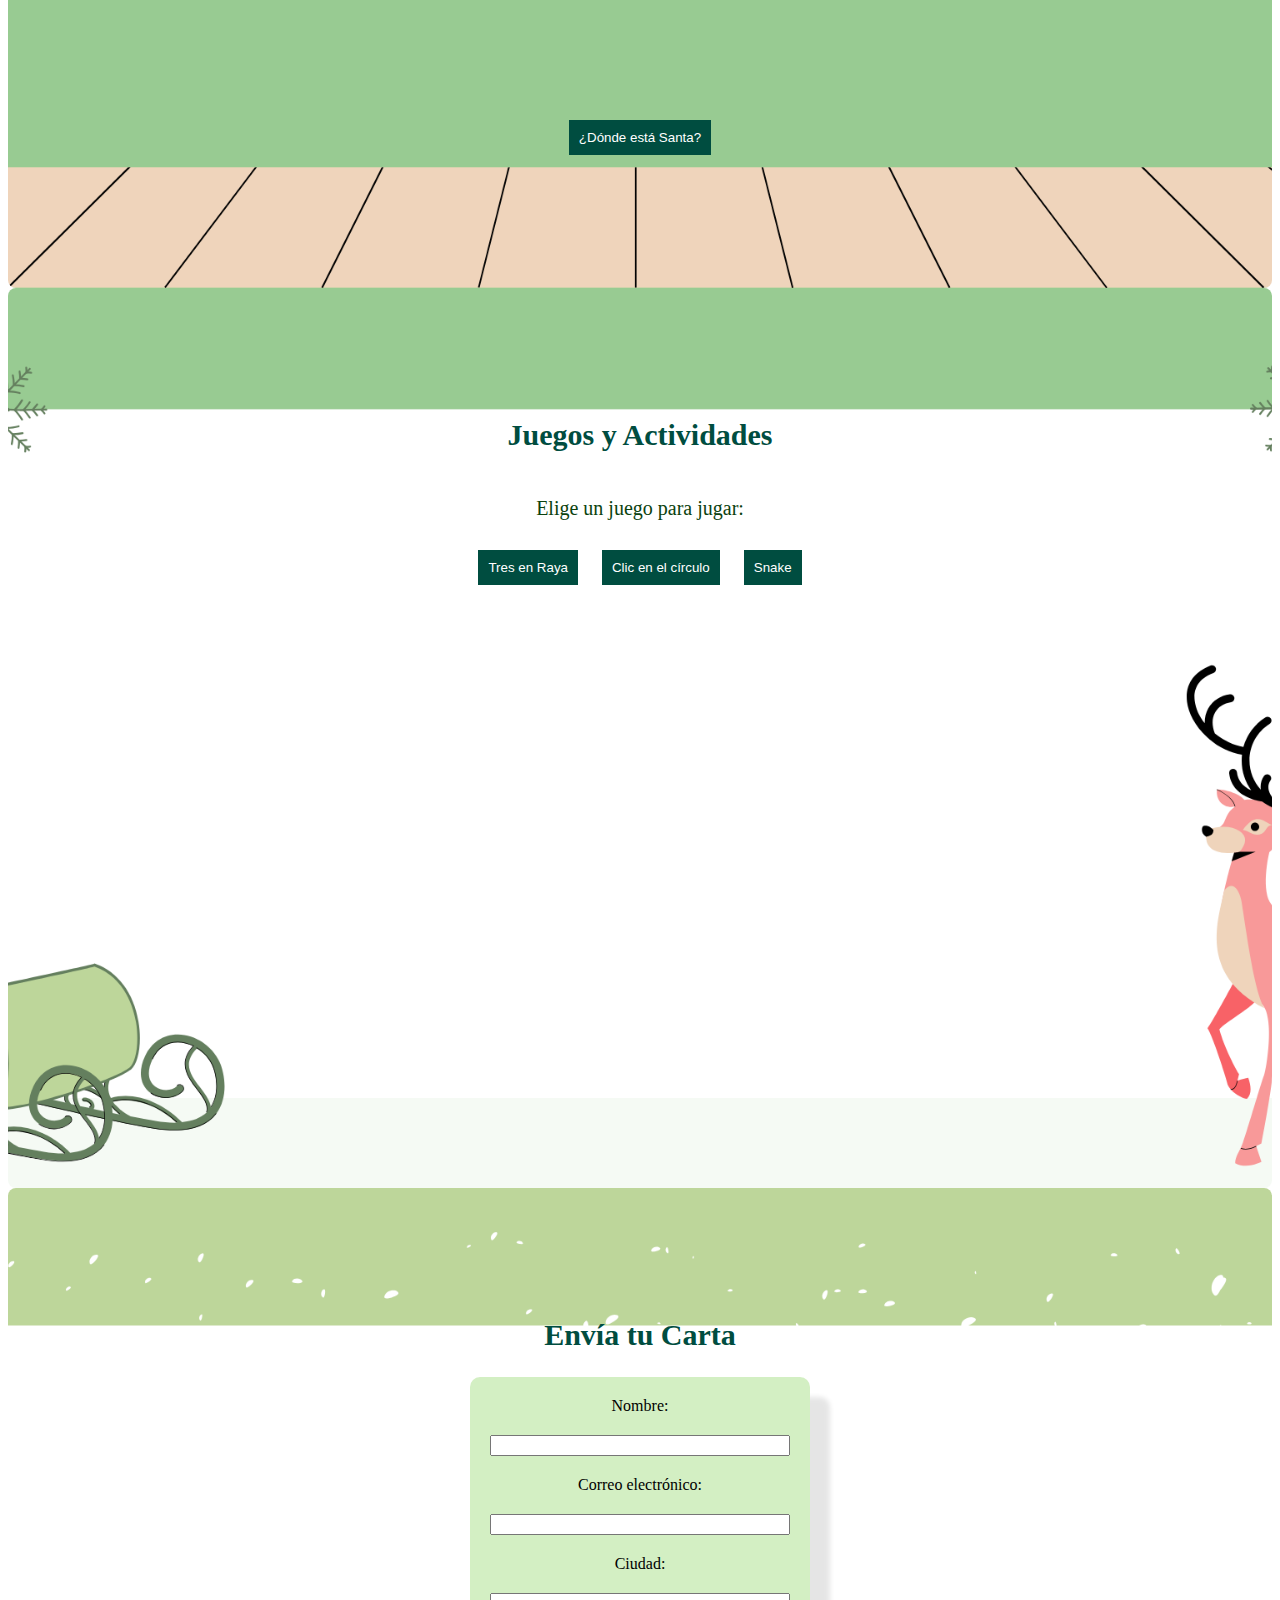
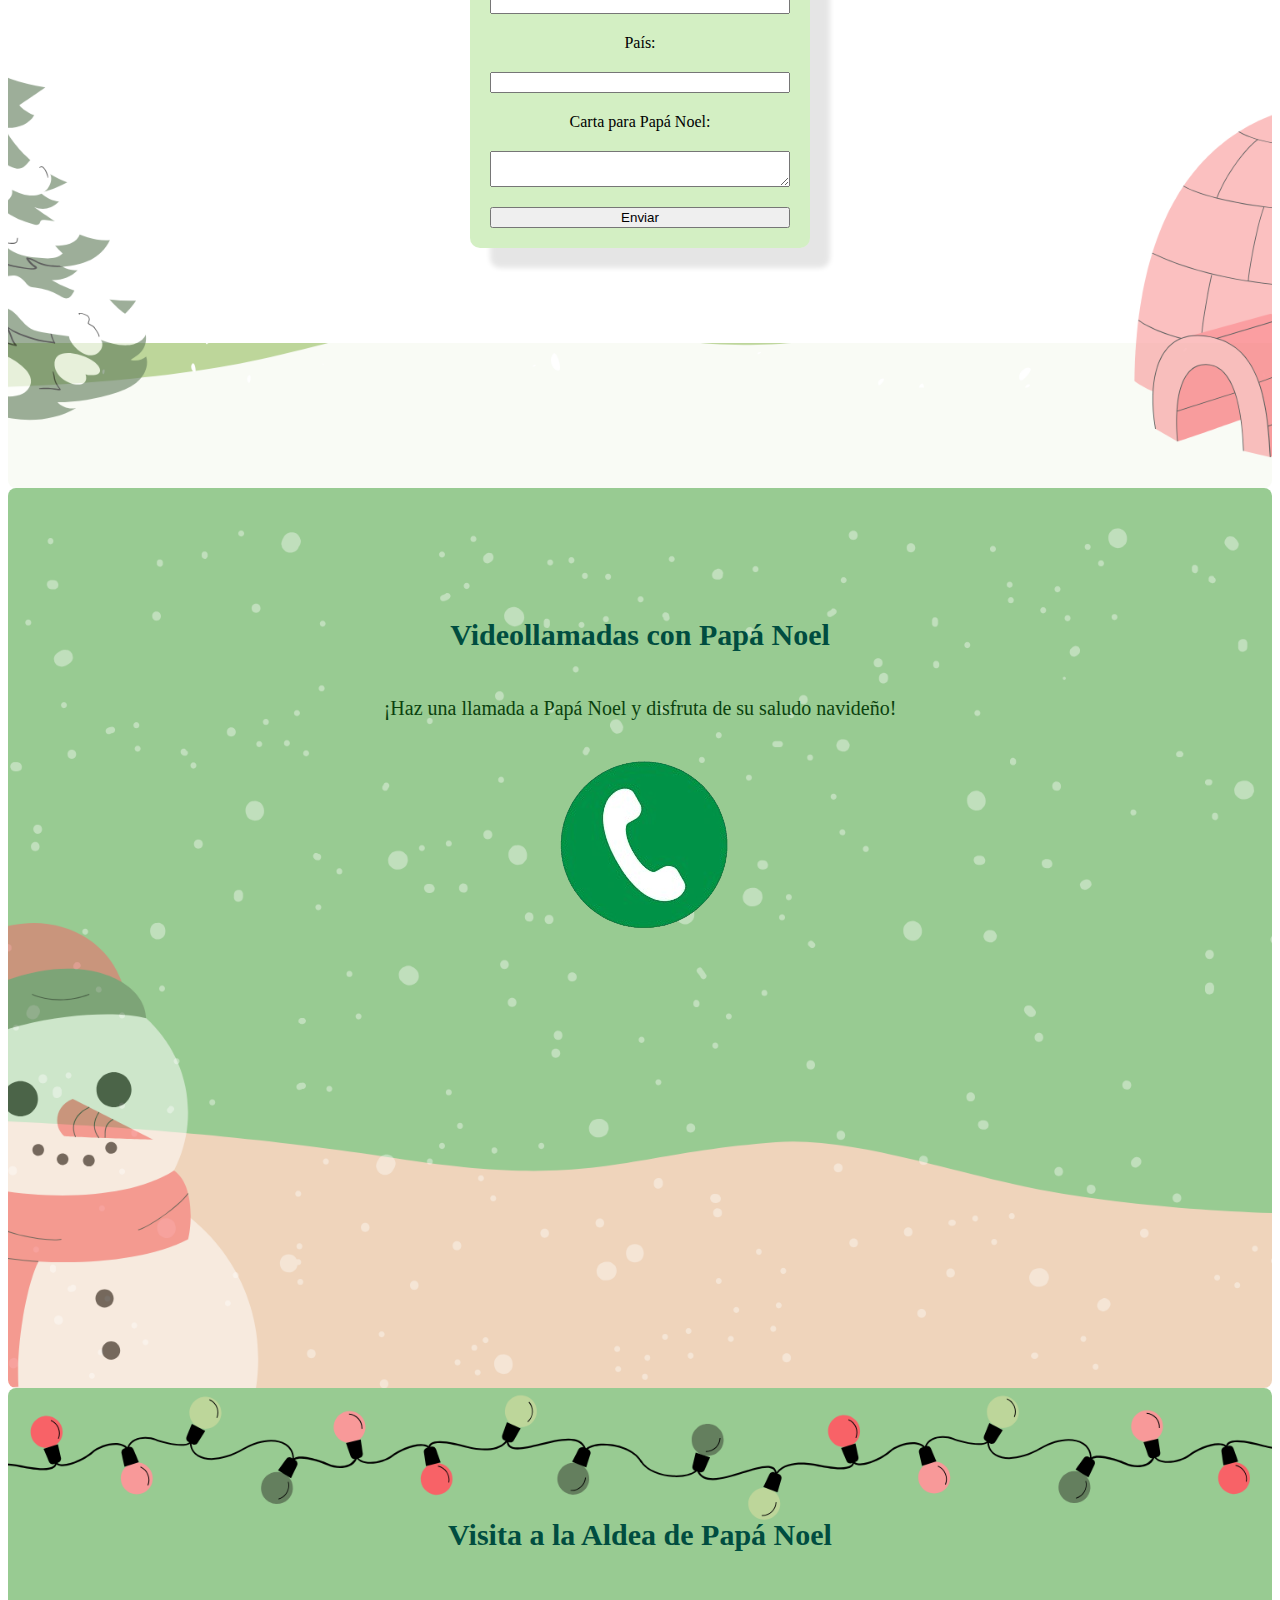
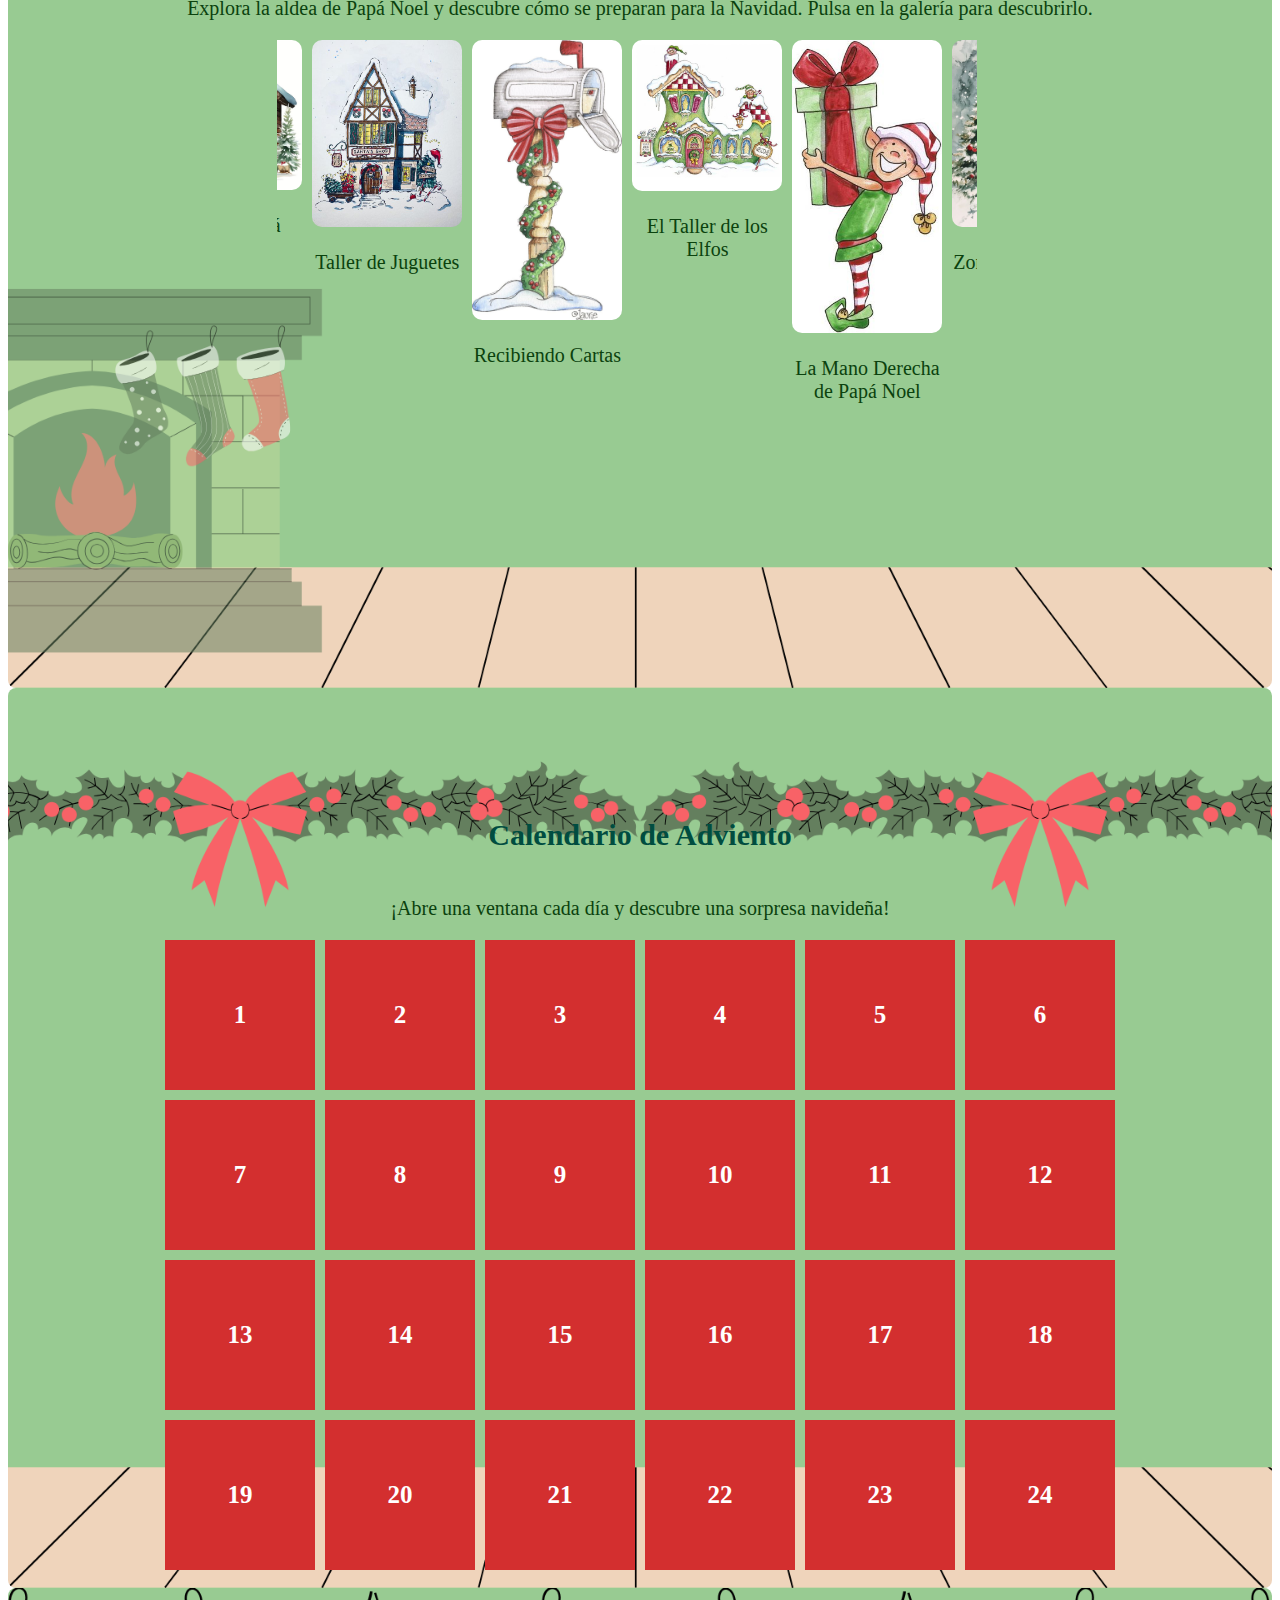
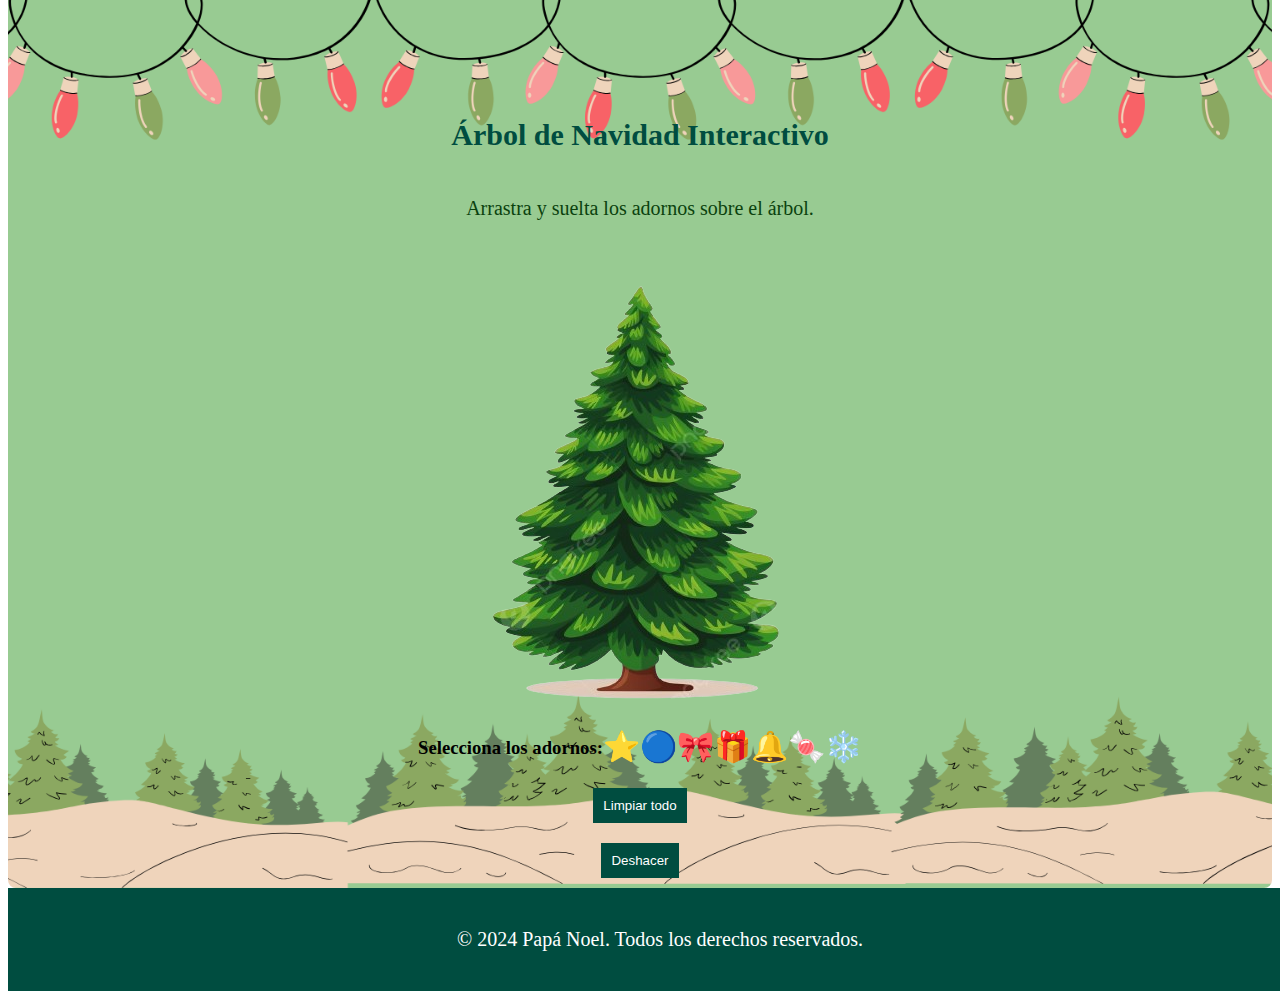
==== commit 0dc6c076: "todo terminado" ====
--- a/index.html
+++ b/index.html
@@ -3,124 +3,104 @@
 <head>
     <meta charset="UTF-8">
     <meta name="viewport" content="width=device-width, initial-scale=1.0">
+    <meta name="title" content="Papá Noel">
     <title>Sitio Web de Papá Noel</title>
-    <link rel="stylesheet" href="../CSS/styles.css">
+    <link rel="stylesheet" href="styles.css">
     <link rel="stylesheet" href="https://unpkg.com/leaflet@1.7.1/dist/leaflet.css" />
 
     <script src="https://unpkg.com/leaflet@1.7.1/dist/leaflet.js"></script>
 </head>
 <body>
     <!-- Barra de Navegación -->
-    <section id="barra-nav">
+    <header id="barra-nav" class="nav-bar">
         <!-- Menú desplegable -->
-        <div class="MenuDesplegable">
-            <img src="../imagenes/menu.png" alt="Menú" onclick="MenuDesplegable()">
-        </div>
-        <!-- Título -->
-        <h2 class="titulo">Mundo de Papá Noel</h2>
-        <!-- Botón de perfil -->
-        <div class="UserMenuDesplegable" onclick="UserMenuDesplegable()">
-            <img src="../imagenes/icono.png" alt="Perfil">
-        </div>
-    </section>
-
-    <!-- Menú de Navegación -->
-    <div> 
-        <ul class="nav-menu hidden">
-            <li><a class="atrib-menu" href="#home">HOME</a></li>
-            <li><a class="atrib-menu" href="#rastreo">RASTREO EN TIEMPO REAL</a></li>
-            <li><a class="atrib-menu" href="#juegos">JUEGOS</a></li>
-            <li><a class="atrib-menu" href="#enviar-carta">CARTAS A PAPÁ NOEL</a></li>
-            <li><a class="atrib-menu" href="#videollamadas">VIDEOLLAMADAS</a></li>
-            <li><a class="atrib-menu" href="#aldea">VISITA A LA ALDEA</a></li>
-            <li><a class="atrib-menu" href="#calendario">CALENDARIO DE ADVIENTO</a></li>
-            <li><a class="atrib-menu" href="#arbol">ÁRBOL DE NAVIDAD INTERACTIVO</a></li>
-        </ul>
-    </div>
-
-    <!-- Menú de Usuario -->
-    <div class="user-menu hidden">
-        <ul>
-            <li><a href="#">Mi perfil</a></li>
-            <li><a href="#">Configuración</a></li>
-            <li><a href="#" onclick="logoutUser()">Cerrar sesión</a></li>
-        </ul>
-    </div>
-
-    <!-- Botones de autenticación -->
-    <div class="auth-buttons hidden">
-        <input type="button" class="login-btn" value="Iniciar Sesión" onclick="toggleLoginForm()">
-        <input type="button" class="register-btn" value="Registrarse" onclick="toggleRegisterForm()">
-    </div>
-
-    <!-- Formulario de Inicio de Sesión -->
-    <div id="login-form" class="form-container hidden">
-        <h3>Iniciar Sesión</h3>
-        <form onsubmit="loginUser(event)">
-            <label for="login-email">Correo Electrónico:</label>
-            <input type="email" id="login-email" required>
-            <label for="login-password">Contraseña:</label>
-            <input type="password" id="login-password" required>
-            <button type="submit">Iniciar Sesión</button>
-        </form>
-    </div>
-
-    <!-- Formulario de Registro -->
-    <div id="register-form" class="form-container hidden">
-        <h3>Registrarse</h3>
-        <form onsubmit="registerUser(event)">
-            <label for="register-name">Nombre:</label>
-            <input type="text" id="register-name" required>
-            <label for="register-lastname">Apellidos:</label>
-            <input type="text" id="register-lastname" required>
-            <label for="register-email">Correo Electrónico:</label>
-            <input type="email" id="register-email" required>
-            <label for="register-password">Contraseña:</label>
-            <input type="password" id="register-password" required>
-            <label for="register-repeat-password">Repetir Contraseña:</label>
-            <input type="password" id="register-repeat-password" required>
-            <label for="register-age">Edad:</label>
-            <input type="number" id="register-age" required>
-            <label for="register-city">Ciudad:</label>
-            <input type="text" id="register-city" required>
-            <label for="register-country">País:</label>
-            <input type="text" id="register-country" required>
-            <button type="submit">Registrarse</button>
-        </form>
-    </div>
-
-    <!-- Formulario de Registro -->
-    <div id="register-form" class="form-container hidden">
-        <h3>Registrarse</h3>
-        <form onsubmit="registerUser(event)">
-            <label for="register-name">Nombre:</label>
-            <input type="text" id="register-name" required>
-               <label for="register-lastname">Apellidos:</label>
-            <input type="text" id="register-lastname" required>
-            <label for="register-email">Correo Electrónico:</label>
-            <input type="email" id="register-email" required>
-            <label for="register-password">Contraseña:</label>
-            <input type="password" id="register-password" required>
-            <label for="register-repeat-password">Repetir Contraseña:</label>
-            <input type="password" id="register-repeat-password" required>
-            <label for="register-age">Edad:</label>
-            <input type="number" id="register-age" required>
-            <label for="register-city">Ciudad:</label>
-            <input type="text" id="register-city" required>
-            <label for="register-country">País:</label>
-            <input type="text" id="register-country" required>
-            <button type="submit">Registrarse</button>
-        </form>
-    </div>
-
+        <div class="icono-menu">
+            <img src="../imagenes/menu.png" alt="Menú">
+        </div>
+    
+        <div class="titulo">
+            <h2 class="titulo">Mundo de Papá Noel</h2>
+        </div>
+    
+        <!-- Menú de navegación -->
+        <div class="menu">
+            <ul class="menu_list">
+                <li><a href="#home">Inicio</a></li>
+                <li><a href="#rastreo">Rastreo en Tiempo Real</a></li>
+                <li><a href="#juegos">Juegos y Actividades</a></li>
+                <li><a href="#enviar-carta">Enviar Carta</a></li>
+                <li><a href="#videollamadas">Videollamadas</a></li>
+                <li><a href="#aldea">Visita a la Aldea</a></li>
+                <li><a href="#calendario">Calendario de Adviento</a></li>
+                <li><a href="#arbol">Árbol de Navidad</a></li>
+            </ul>
+        </div>
+    
+        <!-- Menú de usuario -->
+        <div class="user-menu">
+            <img src="../imagenes/icono.png" alt="Perfil" id="user-icon">
+            <div class="user-menu-list" id="user-menu">
+                <ul>
+                    <li id="user-name" class="hidden"></li>
+                    <li><a href="#" id="login-link" onclick="showLoginForm()">Iniciar Sesión</a></li>
+                    <li><a href="#" id="register-link" onclick="showRegisterForm()">Registrarse</a></li>
+                    <li><a href="#" id="logout-link" class="hidden" onclick="logoutUser()">Cerrar Sesión</a></li>
+                </ul>
+            </div>
+        </div>
+
+        <!-- Formulario de Inicio de Sesión -->
+        <div id="login-form" class="form-container hidden">
+            <button class="close-btn" onclick="closeLoginForm()">×</button>
+            <h3>Iniciar Sesión</h3>
+            <form onsubmit="loginUser(event)">
+                <label for="login-email">Correo Electrónico:</label>
+                <input type="email" id="login-email" required>
+                <label for="login-password">Contraseña:</label>
+                <input type="password" id="login-password" required>
+                <button type="submit">Iniciar Sesión</button>
+            </form>
+        </div>
+
+        <!-- Formulario de Registro -->
+        <div id="register-form" class="form-container hidden">
+            <button class="close-btn" onclick="closeRegisterForm()">×</button>
+            <h3>Registrarse</h3>
+            <form onsubmit="registerUser(event)">
+                <label for="register-name">Nombre:</label>
+                <input type="text" id="register-name" required>
+                <label for="register-lastname">Apellidos:</label>
+                <input type="text" id="register-lastname" required>
+                <label for="register-email">Correo Electrónico:</label>
+                <input type="email" id="register-email" required>
+                <label for="register-password">Contraseña:</label>
+                <input type="password" id="register-password" required>
+                <label for="register-repeat-password">Repetir Contraseña:</label>
+                <input type="password" id="register-repeat-password" required>
+                <label for="register-age">Edad:</label>
+                <input type="number" id="register-age" required>
+                <label for="register-city">Ciudad:</label>
+                <input type="text" id="register-city" required>
+                <label for="register-country">País:</label>
+                <input type="text" id="register-country" required>
+                <button type="submit">Registrarse</button>
+            </form>
+        </div>
+
+    </header>
 
     <main>
         <!-- Pantalla de Inicio -->
         <section id="home">
-            <h2>Bienvenido al Mundo de Papá Noel</h2>
+            <h1>Bienvenido al Mundo de Papá Noel</h1>
             <p>¡Aquí puedes interactuar con Papá Noel y disfrutar de muchas actividades navideñas!</p>
             <p><span id="subtitulo">Tiempo restante hasta el 25 de diciembre:</span></p>
-            <p id="contador">Días: <span id="days">0</span>, Horas: <span id="hours">0</span>, Minutos: <span id="minutes">0</span>, Segundos: <span id="seconds">0</span></p>
+            <div id="contador">
+                Días: <span id="days">0</span> 
+                Horas: <span id="hours">0</span> 
+                Minutos: <span id="minutes">0</span>
+                Segundos: <span id="seconds">0</span>
+            </div>
         </section>
 
         <!-- Pantalla de Rastreo en Tiempo Real -->
@@ -132,18 +112,20 @@
             <p id="mensaje-santa"></p> 
         </section>
 
-        <!-- Pantalla de Juegos Interactivos -->
+        
+        <!-- Pantalla de Juegos y Actividades -->
         <section id="juegos">
             <h2>Juegos y Actividades</h2>
             <p>Elige un juego para jugar:</p>
             <div id="game-selection">
-                <button onclick="startGame('guessNumber')">Adivina el número</button>
+                <button onclick="startGame('ticTacToe')">Tres en Raya</button>
                 <button onclick="startGame('clickCircle')">Clic en el círculo</button>
-                <button onclick="startGame('countLetters')">Cuenta las letras</button>
-            </div>
-        
+                <button onclick="startGame('snake')">Snake</button>
+            </div>
             <div id="game-container"></div>
-        </section>
+
+        </section>
+        
         
         <!-- Pantalla de Cartas a Papá Noel -->
         <section id="enviar-carta">
@@ -163,8 +145,7 @@
             </form>
         </section>
 
-        <!-- Pantalla de Videollamada con Papá Noel -->
-        <section class="videollamadas">
+        <section id="videollamadas" class="videollamadas">
             <h2>Videollamadas con Papá Noel</h2>
             <p>¡Haz una llamada a Papá Noel y disfruta de su saludo navideño!</p>
             
@@ -174,7 +155,12 @@
                 <div id="pantalla-llamada">
                     <video id="video-papa-noel" controls>
                         <source src="imagenes/videollamada.mp4" type="video/mp4">
+                        <!-- Mensaje si el navegador no soporta el formato -->
                         Tu navegador no soporta el formato de video.
+                        
+                        <!-- Subtítulos -->
+                        <track src="subtitulos.vtt" kind="subtitles" srclang="es" label="Español" default>
+
                     </video>
                     <!-- Línea negra -->
                     <div id="linea-negra"></div>
@@ -185,54 +171,61 @@
                     </div>
                 </div>
             </div>
-
+        
             <!-- Botón de Llamar -->
             <div id="botones-container">
                 <img src="imagenes/llamar.png" alt="Llamar a Papá Noel" id="boton-llamar" class="boton" />
             </div>
-        </section>
-
-
+        
+            <!-- Transcripción del video -->
+            <div id="transcripcion">
+                <h3>Transcripción del Saludo</h3>
+                <p>Hola, soy Papá Noel. ¡Espero que estés disfrutando de la Navidad! Recuerda que los elfos y yo estamos muy ocupados preparando los regalos para todos los niños del mundo. ¡Nos vemos pronto!</p>
+            </div>
+        </section>
+        
+        
+        
 
 
         <!-- Pantalla de Visita Virtual a la Aldea de Papá Noel -->
         <section id="aldea">
             <h2>Visita a la Aldea de Papá Noel</h2>
-            <p>Explora la aldea de Papá Noel y descubre cómo se preparan para la Navidad. Pulsa en la galeria para descubrirlo.</p>
+            <p>Explora la aldea de Papá Noel y descubre cómo se preparan para la Navidad. Pulsa en la galería para descubrirlo.</p>
         
             <div class="galeria-aldea">
                 <!-- Imagen de la Casa de Papá Noel -->
-                <div class="imagen-aldea" onclick="mostrarDescripcion('casa')">
+                <div class="imagen-aldea" tabindex="0" data-lugar="casa">
                     <img src="imagenes/casa_papanoel.png" alt="Casa de Papá Noel">
                     <p>Casa de Papá Noel</p>
                 </div>
         
                 <!-- Imagen del Taller de Juguetes -->
-                <div class="imagen-aldea" onclick="mostrarDescripcion('taller')">
+                <div class="imagen-aldea" tabindex="0" data-lugar="taller">
                     <img src="imagenes/Taller_papanoel.png" alt="Taller de Papá Noel">
                     <p>Taller de Juguetes</p>
                 </div>
         
                 <!-- Imagen del sitio donde Papá Noel recibe las cartas -->
-                <div class="imagen-aldea" onclick="mostrarDescripcion('cartas')">
+                <div class="imagen-aldea" tabindex="0" data-lugar="cartas">
                     <img src="imagenes/buzon.png" alt="Sitio de las Cartas">
                     <p>Recibiendo Cartas</p>
                 </div>
         
                 <!-- Imagen de los elfos trabajando en el taller -->
-                <div class="imagen-aldea" onclick="mostrarDescripcion('elfos')">
+                <div class="imagen-aldea" tabindex="0" data-lugar="elfos">
                     <img src="imagenes/taller_elfos.png" alt="Taller de Elfos">
                     <p>El Taller de los Elfos</p>
                 </div>
         
                 <!-- Imagen de la mano derecha de Papá Noel -->
-                <div class="imagen-aldea" onclick="mostrarDescripcion('mano_derecha')">
+                <div class="imagen-aldea" tabindex="0" data-lugar="mano_derecha">
                     <img src="imagenes/elfo.png" alt="La Mano Derecha de Papá Noel">
                     <p>La Mano Derecha de Papá Noel</p>
                 </div>
         
                 <!-- Imagen de los renos -->
-                <div class="imagen-aldea" onclick="mostrarDescripcion('renos')">
+                <div class="imagen-aldea" tabindex="0" data-lugar="renos">
                     <img src="imagenes/Renos_papanoel.png" alt="Zona de los Renos">
                     <p>Zona de los Renos</p>
                 </div>
@@ -243,6 +236,7 @@
                 <button onclick="cerrarPopup()">Cerrar</button>
             </div>
         </section>
+        
         
         <!-- Pantalla del Calendario de Adviento Interactivo -->
         <section id="calendario">
@@ -283,7 +277,7 @@
     </main>
 
     <footer>
-        <p>© 2024 Papá Noel. Todos los derechos reservados.</p>
+        <p class="footer">© 2024 Papá Noel. Todos los derechos reservados.</p>
     </footer>
 </body>
     <script src="scripts/menu.js"></script>
--- a/styles.css
+++ b/styles.css
@@ -0,0 +1,12 @@
+@import url("styles/aldea.css");
+@import url("styles/arbol.css");
+@import url("styles/barranav.css");
+@import url("styles/calendario.css");
+@import url("styles/cartas.css");
+@import url("styles/contador.css");
+@import url("styles/Estilosprincipales.css");
+@import url("styles/juegos.css");
+@import url("styles/mapa.css");
+@import url("styles/Secciones.css");
+@import url("styles/usuario.css");
+@import url("styles/videollamada.css");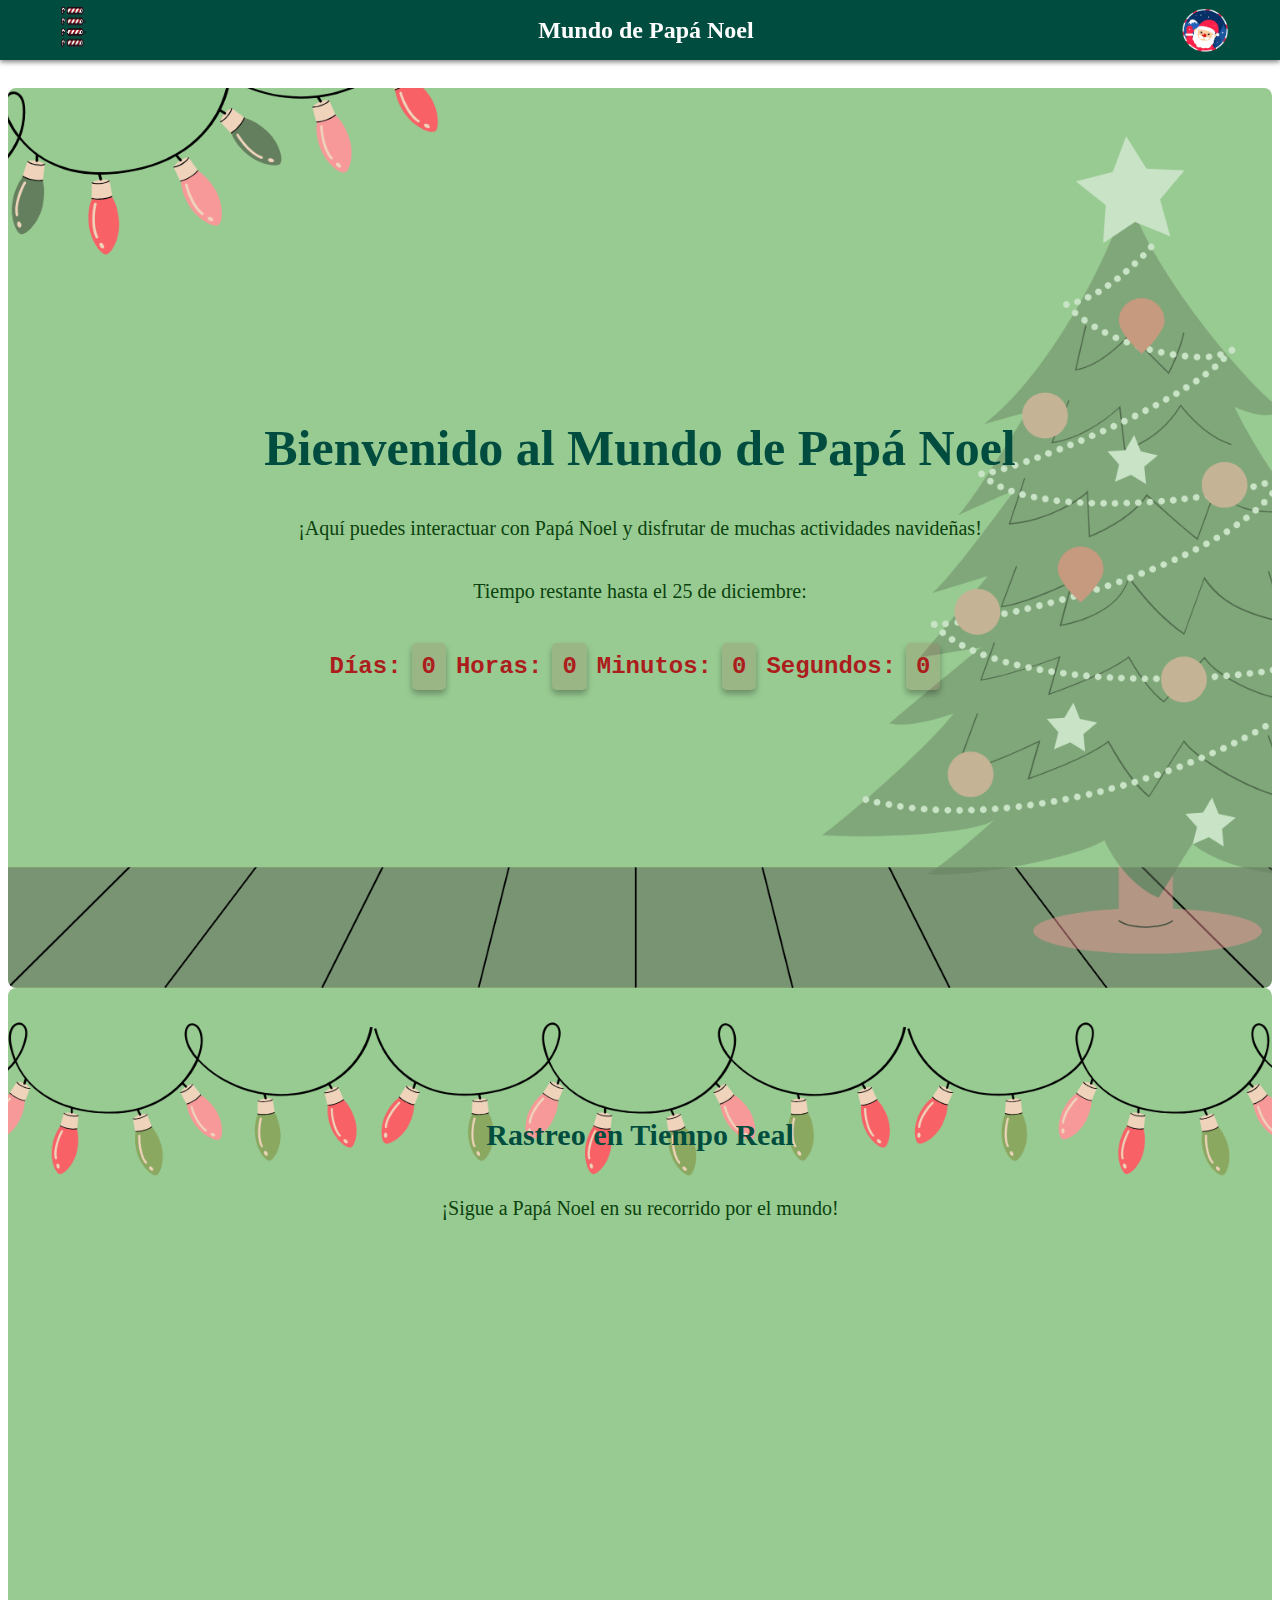
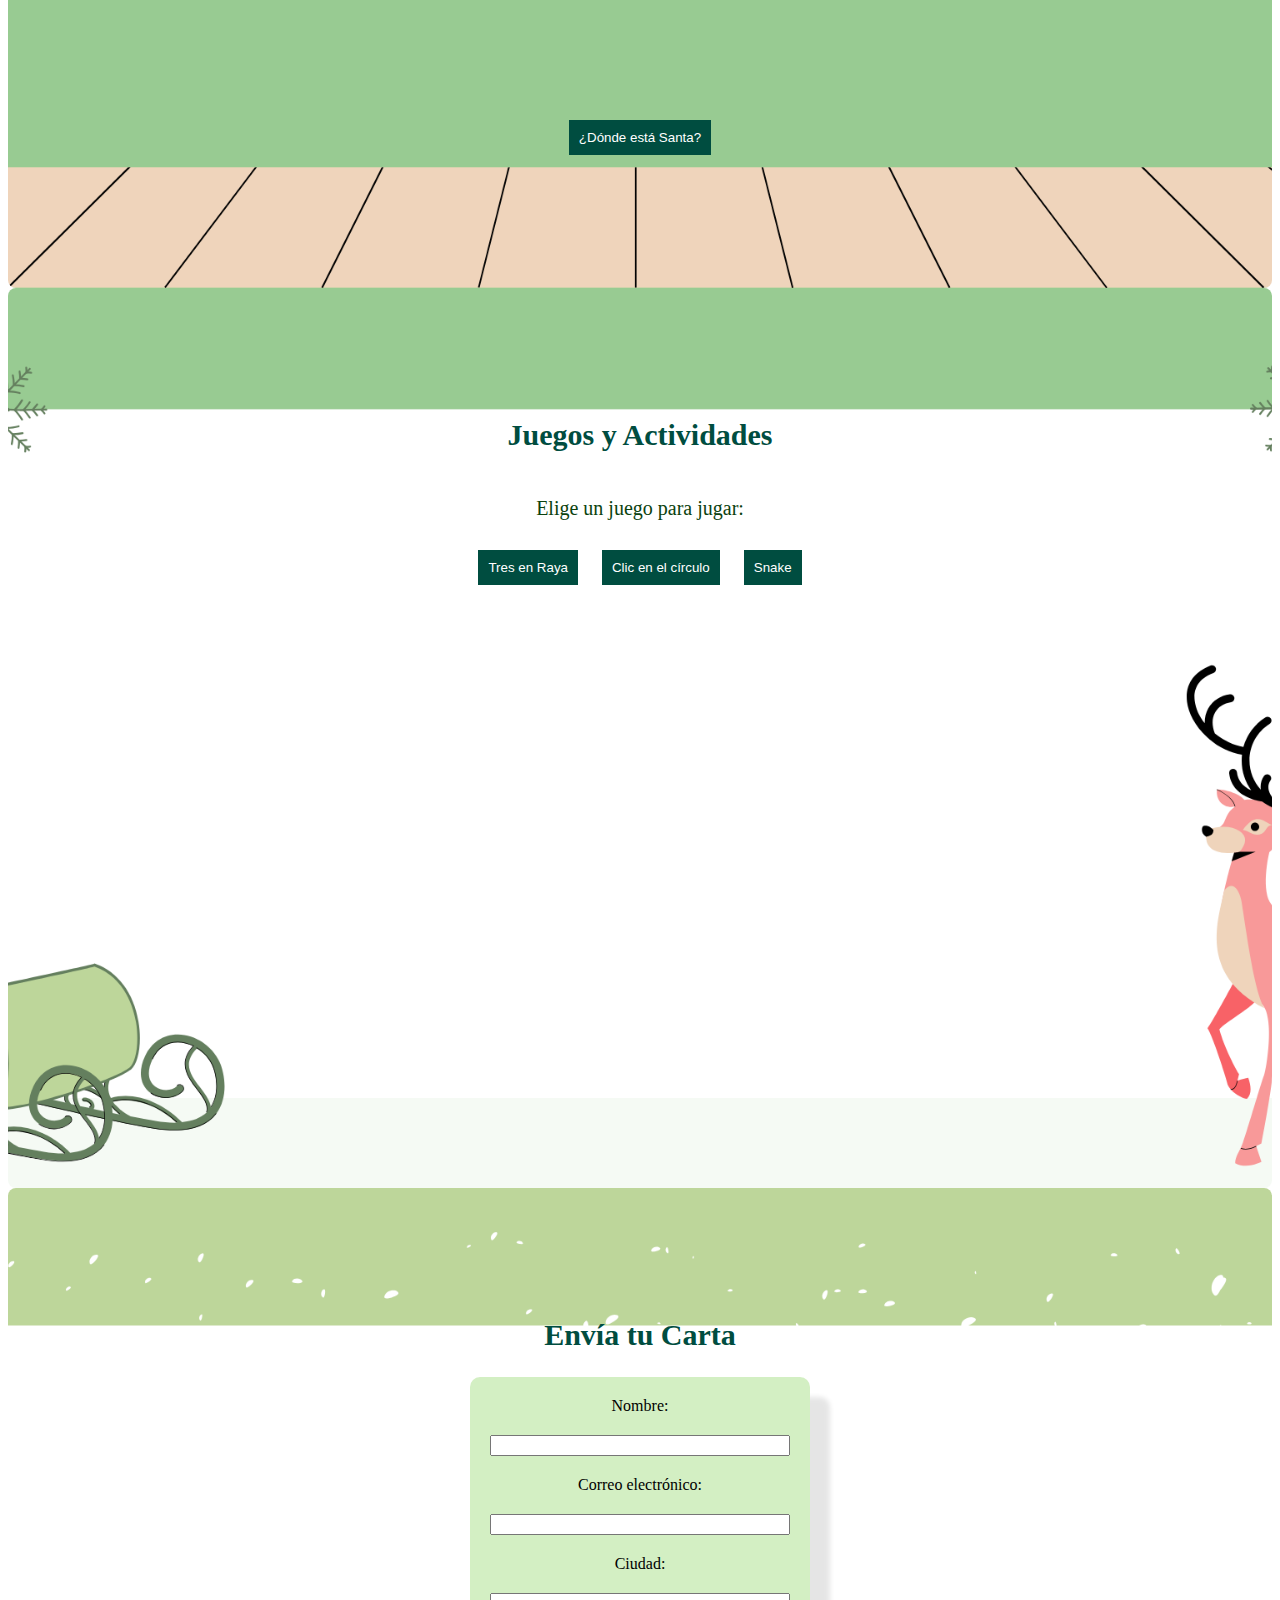
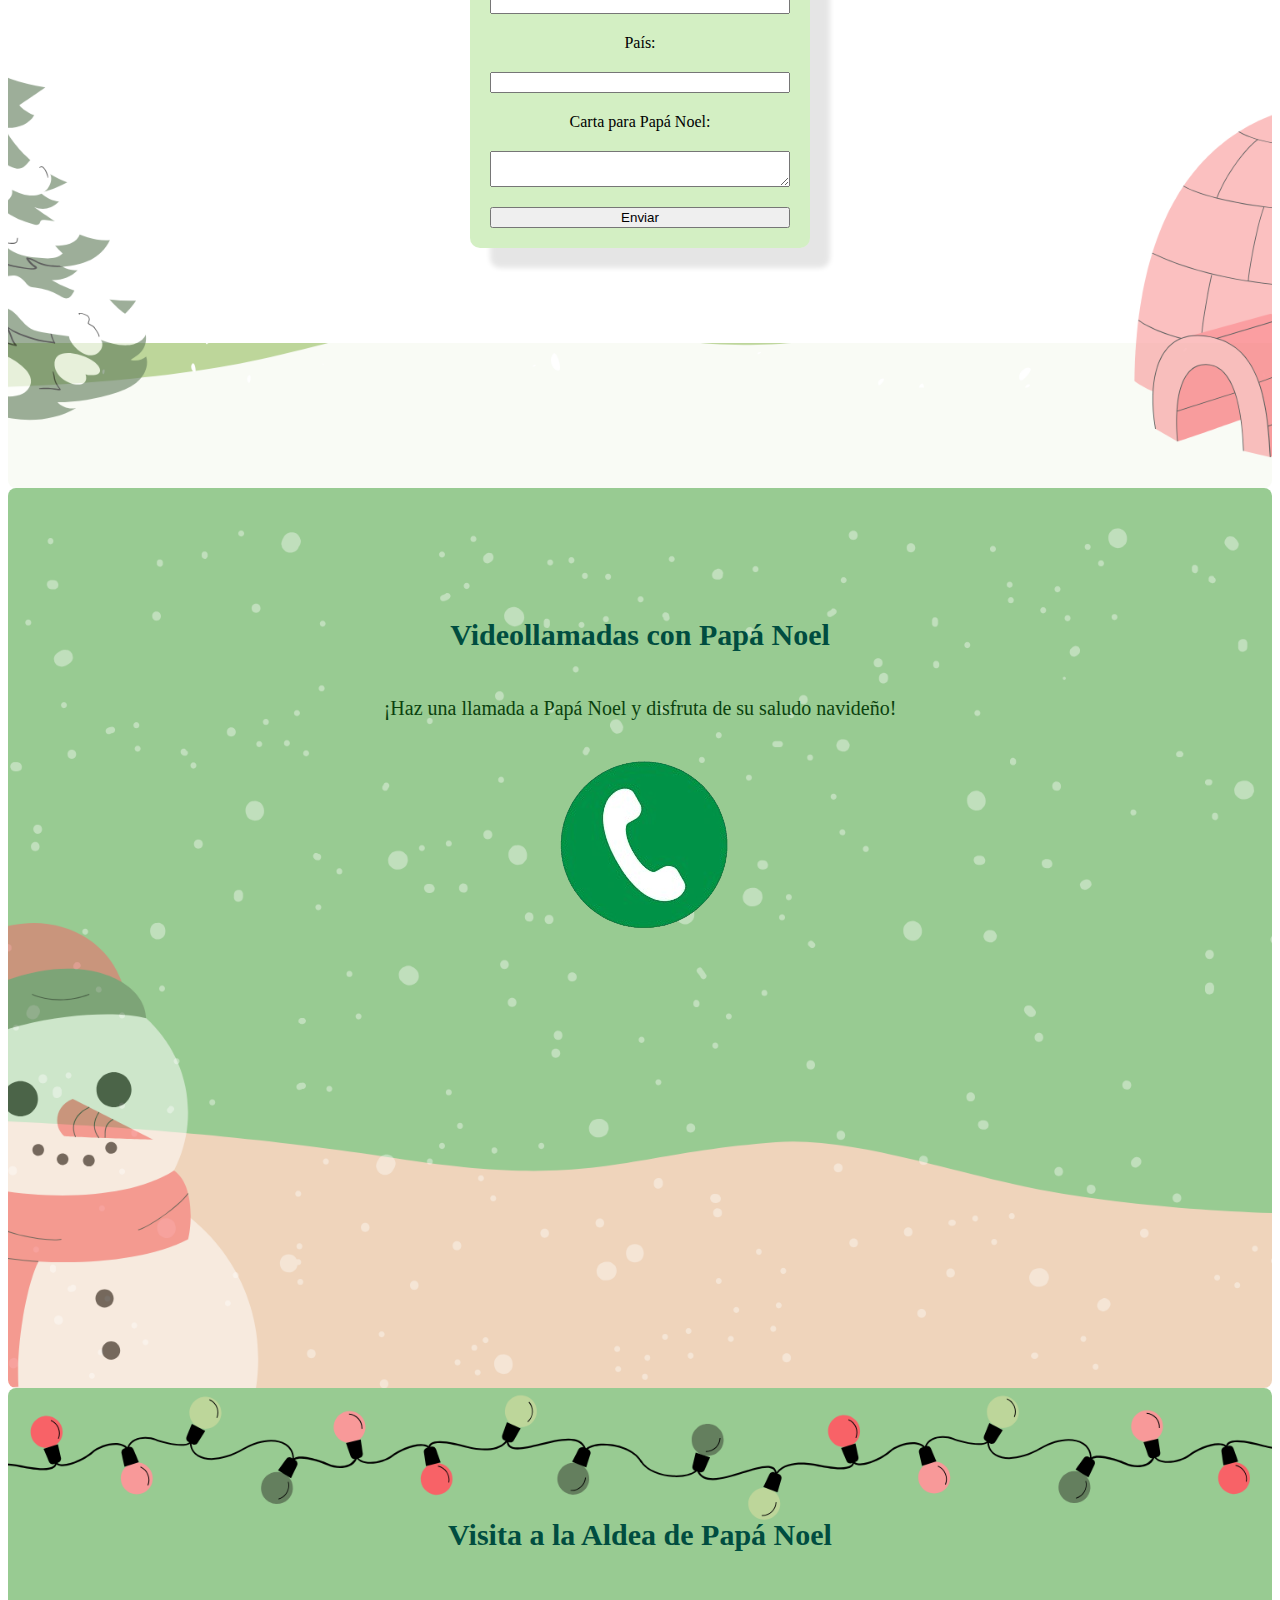
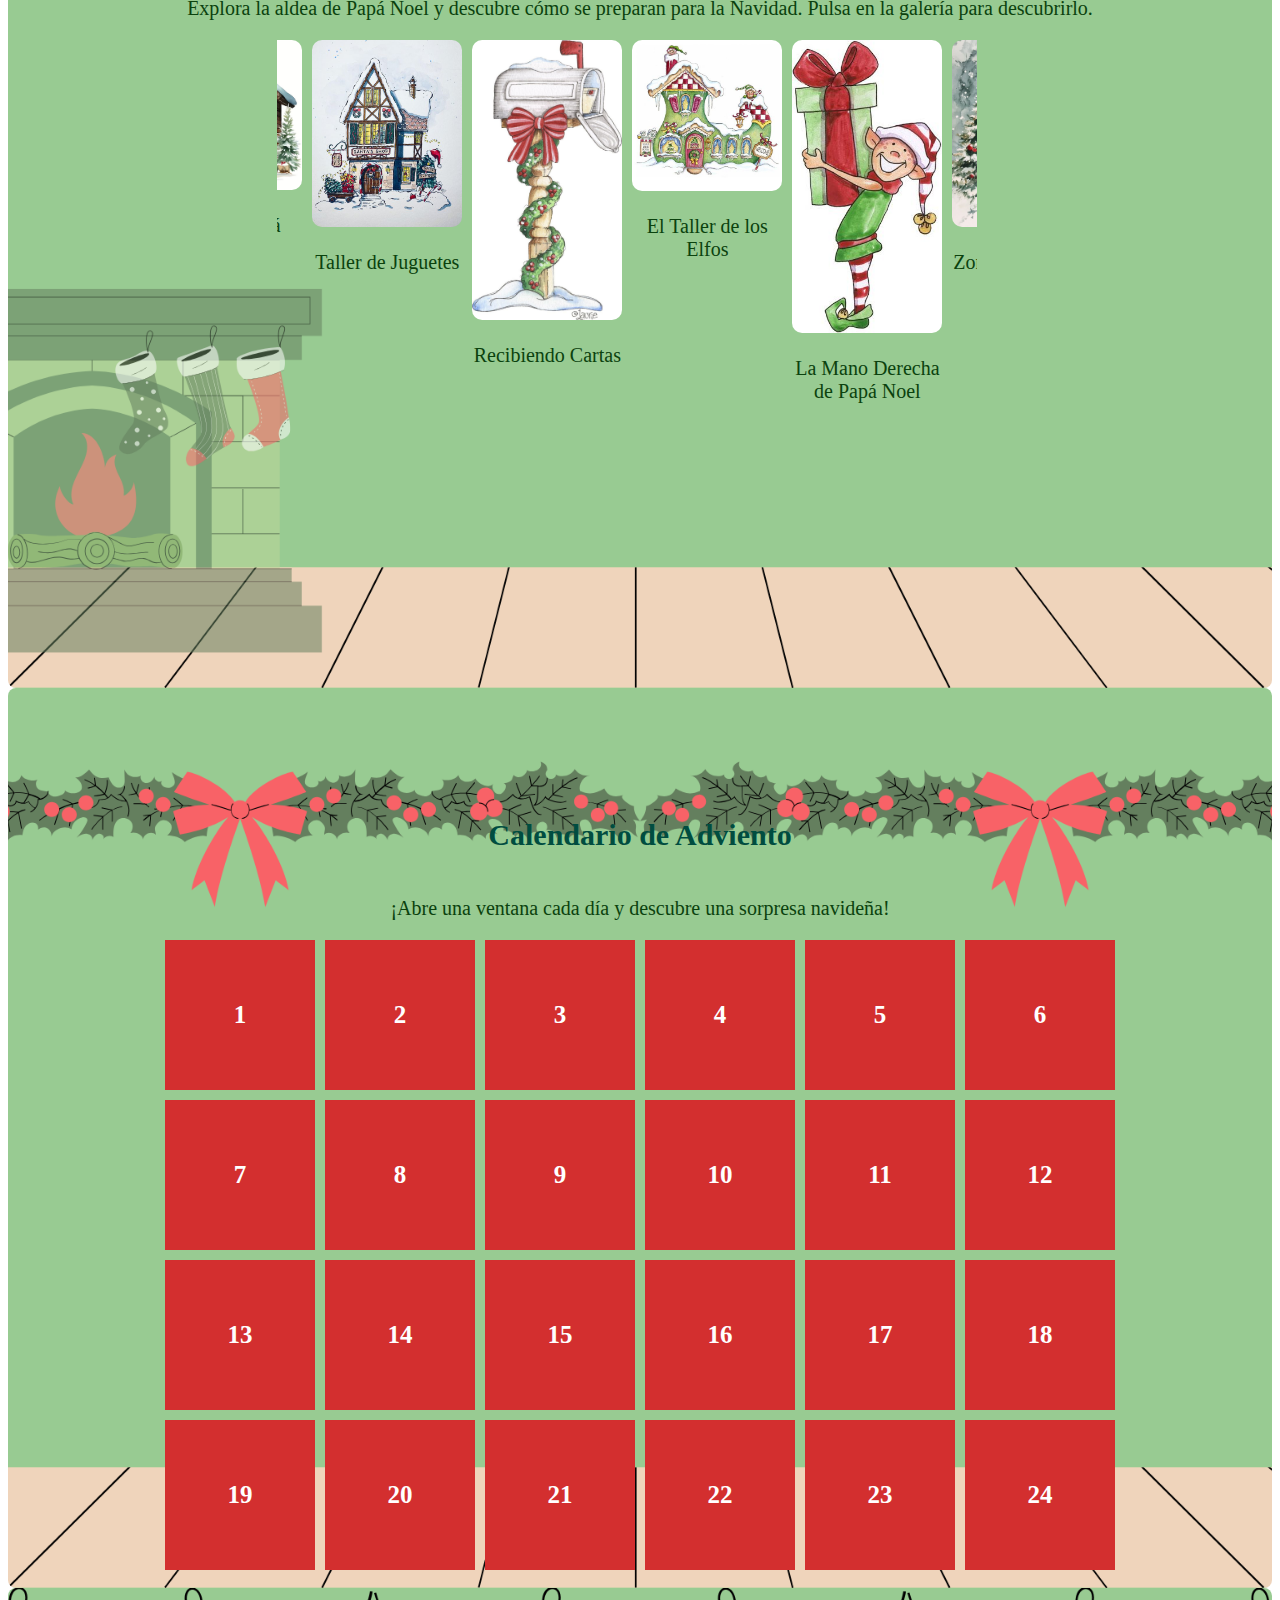
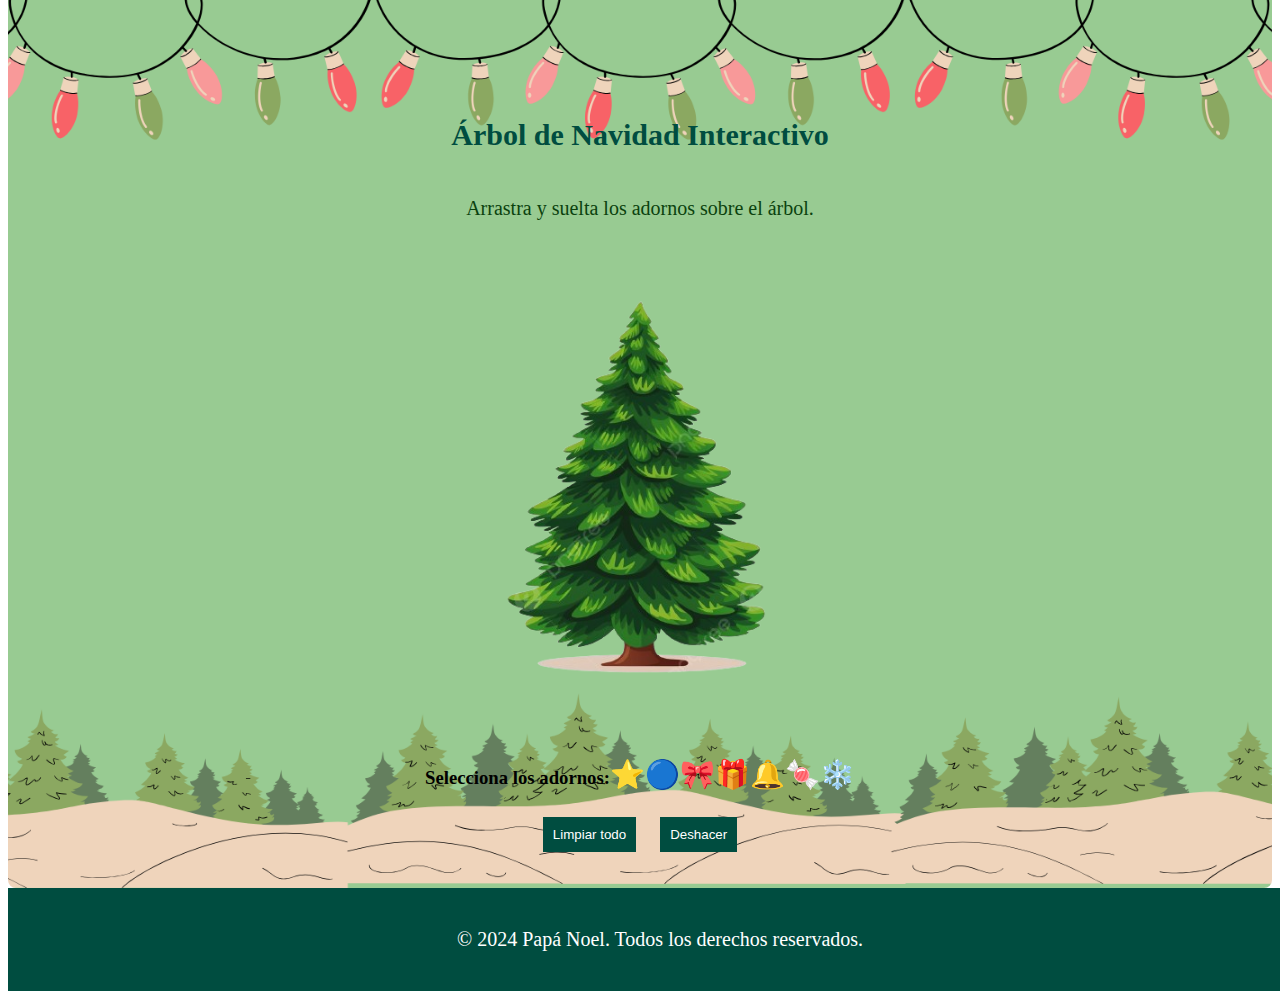
==== commit 3ae3a570: "cambios form" ====
--- a/index.html
+++ b/index.html
@@ -271,8 +271,10 @@
             </div>
 
             <!-- Botones para limpiar o deshacer -->
-            <button id="clear-button">Limpiar todo</button>
-            <button id="undo-button">Deshacer</button>
+            <div id="buttons-container">
+                <button id="clear-button">Limpiar todo</button>
+                <button id="undo-button">Deshacer</button>
+            </div>
         </section>
     </main>
 
